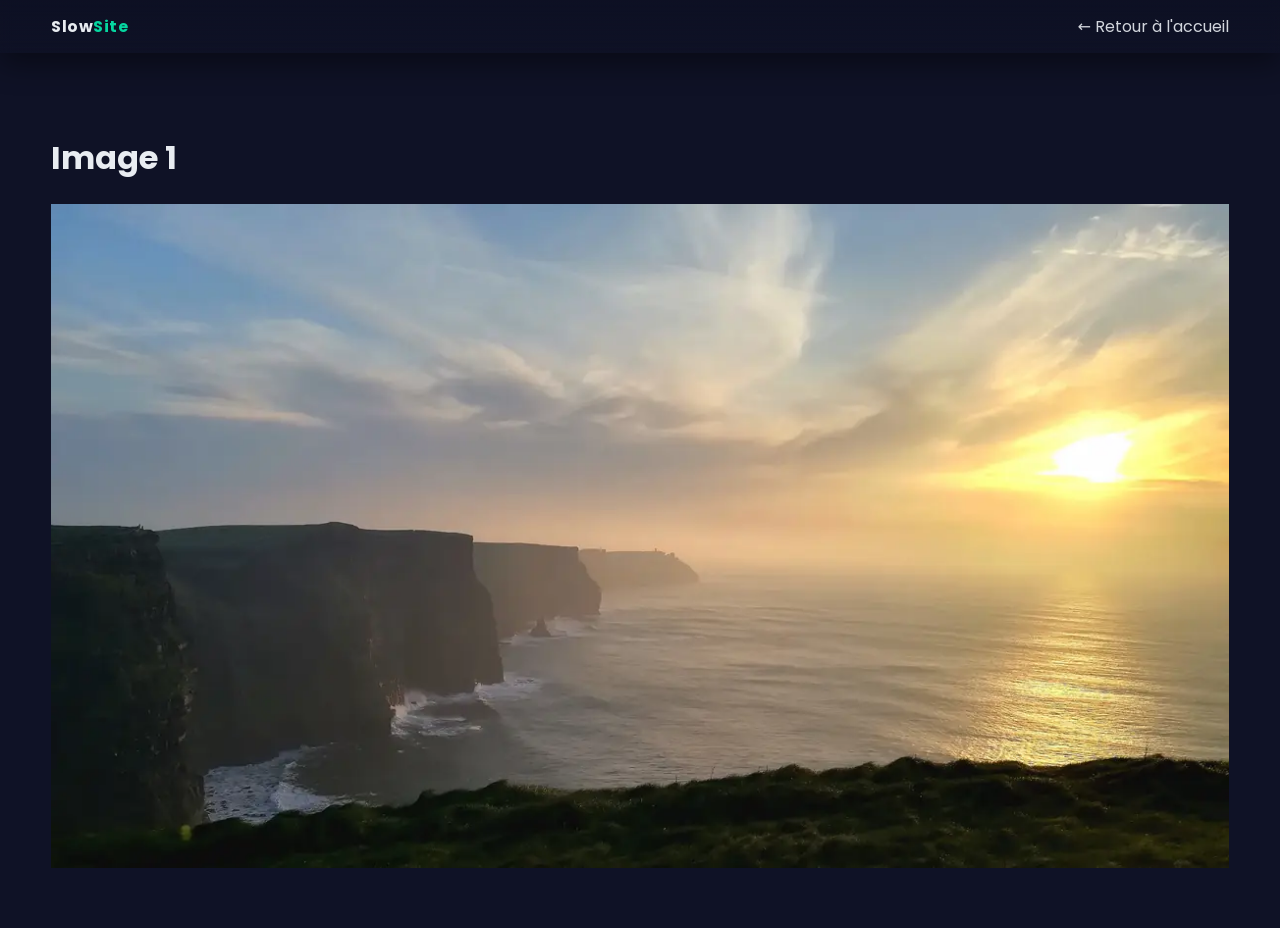
==== img1.html @ 371aa548 "pages image : images plus legeres et plus de scroll horizontal sur tel" ====
<!DOCTYPE html>
<html lang="fr">
<head>
  <meta charset="utf-8" />
  <meta name="viewport" content="width=device-width, initial-scale=1" />
  <title>Image 1</title>
  <link rel="icon" type="image/png" href="img/favicon.png">
  <link rel="stylesheet" href="css/styles.css">
  <script src="js/vendor/ui-kit.min.js"></script>
  <script src="js/app.js"></script>
</head>
<body>
  <div class="topbar"><div class="container nav"><div class="logo">Slow<span>Site</span></div><div class="menu"><a href="index.html">← Retour à l'accueil</a></div></div></div>
  <div class="section image-page"><div class="container">
    <h1>Image 1</h1>
    <div class="image-wrapper">
      <picture>
        <source type="image/webp"
                srcset="img/img1-800.webp 800w, img/img1-1200.webp 1200w, img/img1-1600.webp 1600w"
                sizes="min(1200px, 92vw)">
        <img src="img/img1-1600.jpg" alt="Image 1">
      </picture>
    </div>
  </div></div>
  <script>
    if (new URLSearchParams(location.search).has('perf')) {
      var s = document.createElement('script');
      s.src = 'js/metrics.js'; s.defer = true; document.head.appendChild(s);
    }
  </script>
</body>
</html>
---- css/styles.css ----
@import url('extra.css');
@import url('https://fonts.googleapis.com/css2?family=Poppins:wght@300;400;600&display=block');
:root{--bg:#0f1226;--fg:#E8ECF1;--muted:#93A1B1;--primary:#7C5CFF;--accent:#06D6A0;--card:#15193A;--shadow:rgba(0,0,0,0.45)}
*{box-sizing:border-box}
html,body{margin:0;padding:0;background:var(--bg);color:var(--fg);font-family:'Poppins',system-ui,Segoe UI,Roboto,Arial,sans-serif}
.container{width:min(1200px,92%);margin:0 auto}
a{color:var(--fg);text-decoration:none;opacity:.9}a:hover{opacity:1}
.topbar{position:sticky;top:0;backdrop-filter:blur(6px);background:linear-gradient(180deg,rgba(13,16,35,.8),rgba(13,16,35,.2));z-index:10;box-shadow:0 10px 30px var(--shadow)}
.nav{display:flex;align-items:center;justify-content:space-between;padding:14px 0}
.logo{font-weight:700;letter-spacing:.5px}.logo span{color:var(--accent)}.menu{display:flex;gap:22px}
.hero{padding:90px 0 40px;background:radial-gradient(1200px 600px at 20% -10%, rgba(124,92,255,.35), transparent 60%), radial-gradient(900px 600px at 100% 0%, rgba(6,214,160,.25), transparent 60%)}
.hero-inner{display:grid;grid-template-columns:1fr;gap:28px}
.hero h1{font-size:clamp(28px,4vw,56px);line-height:1.05;margin:0 0 10px}
.hero p{font-size:clamp(16px,1.8vw,22px);color:var(--muted)}
.highlight{color:var(--accent)}
.cta{display:inline-block;margin-top:18px;background:var(--primary);padding:14px 20px;border-radius:12px;box-shadow:0 20px 50px rgba(124,92,255,.35);transition:transform .2s ease, box-shadow .2s ease}
.cta:hover{transform:translateY(-2px);box-shadow:0 28px 60px rgba(124,92,255,.45)}
.section{padding:60px 0}.section h2{margin:0 0 20px}
.gallery .grid{display:grid;grid-template-columns:repeat(3,1fr);gap:18px}
.card{background:var(--card);border-radius:16px;overflow:hidden;box-shadow:0 20px 60px var(--shadow)}
.card picture{display:block}
.card img{display:block;width:100%;height:auto;opacity:0;transition:opacity .6s ease}
.card img.loaded{opacity:1}
.features-grid{display:grid;grid-template-columns:repeat(4,1fr);gap:18px}
.feature{background:var(--card);padding:18px;border-radius:14px;box-shadow:0 14px 40px var(--shadow)}
.feature .icon{font-size:28px}
.challenges ol{line-height:1.7}
.footer{padding:30px 0;border-top:1px solid rgba(255,255,255,.08);color:#c9d1d9}
.redundant-1{padding:1px;margin:1px;box-shadow:0 0 1px rgba(0,0,0,.1)}
.redundant-2{padding:2px;margin:2px;box-shadow:0 0 2px rgba(0,0,0,.2)}
.redundant-3{padding:3px;margin:3px;box-shadow:0 0 3px rgba(0,0,0,.3)}
.redundant-4{padding:4px;margin:4px;box-shadow:0 0 4px rgba(0,0,0,.4)}
.redundant-5{padding:0px;margin:5px;box-shadow:0 0 5px rgba(0,0,0,.5)}
.redundant-6{padding:1px;margin:6px;box-shadow:0 0 6px rgba(0,0,0,.6)}
.redundant-7{padding:2px;margin:0px;box-shadow:0 0 7px rgba(0,0,0,.7)}
.redundant-8{padding:3px;margin:1px;box-shadow:0 0 8px rgba(0,0,0,.8)}
.redundant-9{padding:4px;margin:2px;box-shadow:0 0 0px rgba(0,0,0,.0)}
.redundant-10{padding:0px;margin:3px;box-shadow:0 0 1px rgba(0,0,0,.1)}
.redundant-11{padding:1px;margin:4px;box-shadow:0 0 2px rgba(0,0,0,.2)}
.redundant-12{padding:2px;margin:5px;box-shadow:0 0 3px rgba(0,0,0,.3)}
.redundant-13{padding:3px;margin:6px;box-shadow:0 0 4px rgba(0,0,0,.4)}
.redundant-14{padding:4px;margin:0px;box-shadow:0 0 5px rgba(0,0,0,.5)}
.redundant-15{padding:0px;margin:1px;box-shadow:0 0 6px rgba(0,0,0,.6)}
.redundant-16{padding:1px;margin:2px;box-shadow:0 0 7px rgba(0,0,0,.7)}
.redundant-17{padding:2px;margin:3px;box-shadow:0 0 8px rgba(0,0,0,.8)}
.redundant-18{padding:3px;margin:4px;box-shadow:0 0 0px rgba(0,0,0,.0)}
.redundant-19{padding:4px;margin:5px;box-shadow:0 0 1px rgba(0,0,0,.1)}
.redundant-20{padding:0px;margin:6px;box-shadow:0 0 2px rgba(0,0,0,.2)}
.redundant-21{padding:1px;margin:0px;box-shadow:0 0 3px rgba(0,0,0,.3)}
.redundant-22{padding:2px;margin:1px;box-shadow:0 0 4px rgba(0,0,0,.4)}
.redundant-23{padding:3px;margin:2px;box-shadow:0 0 5px rgba(0,0,0,.5)}
.redundant-24{padding:4px;margin:3px;box-shadow:0 0 6px rgba(0,0,0,.6)}
.redundant-25{padding:0px;margin:4px;box-shadow:0 0 7px rgba(0,0,0,.7)}
.redundant-26{padding:1px;margin:5px;box-shadow:0 0 8px rgba(0,0,0,.8)}
.redundant-27{padding:2px;margin:6px;box-shadow:0 0 0px rgba(0,0,0,.0)}
.redundant-28{padding:3px;margin:0px;box-shadow:0 0 1px rgba(0,0,0,.1)}
.redundant-29{padding:4px;margin:1px;box-shadow:0 0 2px rgba(0,0,0,.2)}
.redundant-30{padding:0px;margin:2px;box-shadow:0 0 3px rgba(0,0,0,.3)}
.redundant-31{padding:1px;margin:3px;box-shadow:0 0 4px rgba(0,0,0,.4)}
.redundant-32{padding:2px;margin:4px;box-shadow:0 0 5px rgba(0,0,0,.5)}
.redundant-33{padding:3px;margin:5px;box-shadow:0 0 6px rgba(0,0,0,.6)}
.redundant-34{padding:4px;margin:6px;box-shadow:0 0 7px rgba(0,0,0,.7)}
.redundant-35{padding:0px;margin:0px;box-shadow:0 0 8px rgba(0,0,0,.8)}
.redundant-36{padding:1px;margin:1px;box-shadow:0 0 0px rgba(0,0,0,.0)}
.redundant-37{padding:2px;margin:2px;box-shadow:0 0 1px rgba(0,0,0,.1)}
.redundant-38{padding:3px;margin:3px;box-shadow:0 0 2px rgba(0,0,0,.2)}
.redundant-39{padding:4px;margin:4px;box-shadow:0 0 3px rgba(0,0,0,.3)}
.redundant-40{padding:0px;margin:5px;box-shadow:0 0 4px rgba(0,0,0,.4)}
.redundant-41{padding:1px;margin:6px;box-shadow:0 0 5px rgba(0,0,0,.5)}
.redundant-42{padding:2px;margin:0px;box-shadow:0 0 6px rgba(0,0,0,.6)}
.redundant-43{padding:3px;margin:1px;box-shadow:0 0 7px rgba(0,0,0,.7)}
.redundant-44{padding:4px;margin:2px;box-shadow:0 0 8px rgba(0,0,0,.8)}
.redundant-45{padding:0px;margin:3px;box-shadow:0 0 0px rgba(0,0,0,.0)}
.redundant-46{padding:1px;margin:4px;box-shadow:0 0 1px rgba(0,0,0,.1)}
.redundant-47{padding:2px;margin:5px;box-shadow:0 0 2px rgba(0,0,0,.2)}
.redundant-48{padding:3px;margin:6px;box-shadow:0 0 3px rgba(0,0,0,.3)}
.redundant-49{padding:4px;margin:0px;box-shadow:0 0 4px rgba(0,0,0,.4)}
.redundant-50{padding:0px;margin:1px;box-shadow:0 0 5px rgba(0,0,0,.5)}
.redundant-51{padding:1px;margin:2px;box-shadow:0 0 6px rgba(0,0,0,.6)}
.redundant-52{padding:2px;margin:3px;box-shadow:0 0 7px rgba(0,0,0,.7)}
.redundant-53{padding:3px;margin:4px;box-shadow:0 0 8px rgba(0,0,0,.8)}
.redundant-54{padding:4px;margin:5px;box-shadow:0 0 0px rgba(0,0,0,.0)}
.redundant-55{padding:0px;margin:6px;box-shadow:0 0 1px rgba(0,0,0,.1)}
.redundant-56{padding:1px;margin:0px;box-shadow:0 0 2px rgba(0,0,0,.2)}
.redundant-57{padding:2px;margin:1px;box-shadow:0 0 3px rgba(0,0,0,.3)}
.redundant-58{padding:3px;margin:2px;box-shadow:0 0 4px rgba(0,0,0,.4)}
.redundant-59{padding:4px;margin:3px;box-shadow:0 0 5px rgba(0,0,0,.5)}
.redundant-60{padding:0px;margin:4px;box-shadow:0 0 6px rgba(0,0,0,.6)}
.redundant-61{padding:1px;margin:5px;box-shadow:0 0 7px rgba(0,0,0,.7)}
.redundant-62{padding:2px;margin:6px;box-shadow:0 0 8px rgba(0,0,0,.8)}
.redundant-63{padding:3px;margin:0px;box-shadow:0 0 0px rgba(0,0,0,.0)}
.redundant-64{padding:4px;margin:1px;box-shadow:0 0 1px rgba(0,0,0,.1)}
.redundant-65{padding:0px;margin:2px;box-shadow:0 0 2px rgba(0,0,0,.2)}
.redundant-66{padding:1px;margin:3px;box-shadow:0 0 3px rgba(0,0,0,.3)}
.redundant-67{padding:2px;margin:4px;box-shadow:0 0 4px rgba(0,0,0,.4)}
.redundant-68{padding:3px;margin:5px;box-shadow:0 0 5px rgba(0,0,0,.5)}
.redundant-69{padding:4px;margin:6px;box-shadow:0 0 6px rgba(0,0,0,.6)}
.redundant-70{padding:0px;margin:0px;box-shadow:0 0 7px rgba(0,0,0,.7)}
.redundant-71{padding:1px;margin:1px;box-shadow:0 0 8px rgba(0,0,0,.8)}
.redundant-72{padding:2px;margin:2px;box-shadow:0 0 0px rgba(0,0,0,.0)}
.redundant-73{padding:3px;margin:3px;box-shadow:0 0 1px rgba(0,0,0,.1)}
.redundant-74{padding:4px;margin:4px;box-shadow:0 0 2px rgba(0,0,0,.2)}
.redundant-75{padding:0px;margin:5px;box-shadow:0 0 3px rgba(0,0,0,.3)}
.redundant-76{padding:1px;margin:6px;box-shadow:0 0 4px rgba(0,0,0,.4)}
.redundant-77{padding:2px;margin:0px;box-shadow:0 0 5px rgba(0,0,0,.5)}
.redundant-78{padding:3px;margin:1px;box-shadow:0 0 6px rgba(0,0,0,.6)}
.redundant-79{padding:4px;margin:2px;box-shadow:0 0 7px rgba(0,0,0,.7)}
.redundant-80{padding:0px;margin:3px;box-shadow:0 0 8px rgba(0,0,0,.8)}
.redundant-81{padding:1px;margin:4px;box-shadow:0 0 0px rgba(0,0,0,.0)}
.redundant-82{padding:2px;margin:5px;box-shadow:0 0 1px rgba(0,0,0,.1)}
.redundant-83{padding:3px;margin:6px;box-shadow:0 0 2px rgba(0,0,0,.2)}
.redundant-84{padding:4px;margin:0px;box-shadow:0 0 3px rgba(0,0,0,.3)}
.redundant-85{padding:0px;margin:1px;box-shadow:0 0 4px rgba(0,0,0,.4)}
.redundant-86{padding:1px;margin:2px;box-shadow:0 0 5px rgba(0,0,0,.5)}
.redundant-87{padding:2px;margin:3px;box-shadow:0 0 6px rgba(0,0,0,.6)}
.redundant-88{padding:3px;margin:4px;box-shadow:0 0 7px rgba(0,0,0,.7)}
.redundant-89{padding:4px;margin:5px;box-shadow:0 0 8px rgba(0,0,0,.8)}
.redundant-90{padding:0px;margin:6px;box-shadow:0 0 0px rgba(0,0,0,.0)}
.redundant-91{padding:1px;margin:0px;box-shadow:0 0 1px rgba(0,0,0,.1)}
.redundant-92{padding:2px;margin:1px;box-shadow:0 0 2px rgba(0,0,0,.2)}
.redundant-93{padding:3px;margin:2px;box-shadow:0 0 3px rgba(0,0,0,.3)}
.redundant-94{padding:4px;margin:3px;box-shadow:0 0 4px rgba(0,0,0,.4)}
.redundant-95{padding:0px;margin:4px;box-shadow:0 0 5px rgba(0,0,0,.5)}
.redundant-96{padding:1px;margin:5px;box-shadow:0 0 6px rgba(0,0,0,.6)}
.redundant-97{padding:2px;margin:6px;box-shadow:0 0 7px rgba(0,0,0,.7)}
.redundant-98{padding:3px;margin:0px;box-shadow:0 0 8px rgba(0,0,0,.8)}
.redundant-99{padding:4px;margin:1px;box-shadow:0 0 0px rgba(0,0,0,.0)}
.redundant-100{padding:0px;margin:2px;box-shadow:0 0 1px rgba(0,0,0,.1)}
.redundant-101{padding:1px;margin:3px;box-shadow:0 0 2px rgba(0,0,0,.2)}
.redundant-102{padding:2px;margin:4px;box-shadow:0 0 3px rgba(0,0,0,.3)}
.redundant-103{padding:3px;margin:5px;box-shadow:0 0 4px rgba(0,0,0,.4)}
.redundant-104{padding:4px;margin:6px;box-shadow:0 0 5px rgba(0,0,0,.5)}
.redundant-105{padding:0px;margin:0px;box-shadow:0 0 6px rgba(0,0,0,.6)}
.redundant-106{padding:1px;margin:1px;box-shadow:0 0 7px rgba(0,0,0,.7)}
.redundant-107{padding:2px;margin:2px;box-shadow:0 0 8px rgba(0,0,0,.8)}
.redundant-108{padding:3px;margin:3px;box-shadow:0 0 0px rgba(0,0,0,.0)}
.redundant-109{padding:4px;margin:4px;box-shadow:0 0 1px rgba(0,0,0,.1)}
.redundant-110{padding:0px;margin:5px;box-shadow:0 0 2px rgba(0,0,0,.2)}
.redundant-111{padding:1px;margin:6px;box-shadow:0 0 3px rgba(0,0,0,.3)}
.redundant-112{padding:2px;margin:0px;box-shadow:0 0 4px rgba(0,0,0,.4)}
.redundant-113{padding:3px;margin:1px;box-shadow:0 0 5px rgba(0,0,0,.5)}
.redundant-114{padding:4px;margin:2px;box-shadow:0 0 6px rgba(0,0,0,.6)}
.redundant-115{padding:0px;margin:3px;box-shadow:0 0 7px rgba(0,0,0,.7)}
.redundant-116{padding:1px;margin:4px;box-shadow:0 0 8px rgba(0,0,0,.8)}
.redundant-117{padding:2px;margin:5px;box-shadow:0 0 0px rgba(0,0,0,.0)}
.redundant-118{padding:3px;margin:6px;box-shadow:0 0 1px rgba(0,0,0,.1)}
.redundant-119{padding:4px;margin:0px;box-shadow:0 0 2px rgba(0,0,0,.2)}
.redundant-120{padding:0px;margin:1px;box-shadow:0 0 3px rgba(0,0,0,.3)}
.redundant-121{padding:1px;margin:2px;box-shadow:0 0 4px rgba(0,0,0,.4)}
.redundant-122{padding:2px;margin:3px;box-shadow:0 0 5px rgba(0,0,0,.5)}
.redundant-123{padding:3px;margin:4px;box-shadow:0 0 6px rgba(0,0,0,.6)}
.redundant-124{padding:4px;margin:5px;box-shadow:0 0 7px rgba(0,0,0,.7)}
.redundant-125{padding:0px;margin:6px;box-shadow:0 0 8px rgba(0,0,0,.8)}
.redundant-126{padding:1px;margin:0px;box-shadow:0 0 0px rgba(0,0,0,.0)}
.redundant-127{padding:2px;margin:1px;box-shadow:0 0 1px rgba(0,0,0,.1)}
.redundant-128{padding:3px;margin:2px;box-shadow:0 0 2px rgba(0,0,0,.2)}
.redundant-129{padding:4px;margin:3px;box-shadow:0 0 3px rgba(0,0,0,.3)}
.redundant-130{padding:0px;margin:4px;box-shadow:0 0 4px rgba(0,0,0,.4)}
.redundant-131{padding:1px;margin:5px;box-shadow:0 0 5px rgba(0,0,0,.5)}
.redundant-132{padding:2px;margin:6px;box-shadow:0 0 6px rgba(0,0,0,.6)}
.redundant-133{padding:3px;margin:0px;box-shadow:0 0 7px rgba(0,0,0,.7)}
.redundant-134{padding:4px;margin:1px;box-shadow:0 0 8px rgba(0,0,0,.8)}
.redundant-135{padding:0px;margin:2px;box-shadow:0 0 0px rgba(0,0,0,.0)}
.redundant-136{padding:1px;margin:3px;box-shadow:0 0 1px rgba(0,0,0,.1)}
.redundant-137{padding:2px;margin:4px;box-shadow:0 0 2px rgba(0,0,0,.2)}
.redundant-138{padding:3px;margin:5px;box-shadow:0 0 3px rgba(0,0,0,.3)}
.redundant-139{padding:4px;margin:6px;box-shadow:0 0 4px rgba(0,0,0,.4)}
.redundant-140{padding:0px;margin:0px;box-shadow:0 0 5px rgba(0,0,0,.5)}
.redundant-141{padding:1px;margin:1px;box-shadow:0 0 6px rgba(0,0,0,.6)}
.redundant-142{padding:2px;margin:2px;box-shadow:0 0 7px rgba(0,0,0,.7)}
.redundant-143{padding:3px;margin:3px;box-shadow:0 0 8px rgba(0,0,0,.8)}
.redundant-144{padding:4px;margin:4px;box-shadow:0 0 0px rgba(0,0,0,.0)}
.redundant-145{padding:0px;margin:5px;box-shadow:0 0 1px rgba(0,0,0,.1)}
.redundant-146{padding:1px;margin:6px;box-shadow:0 0 2px rgba(0,0,0,.2)}
.redundant-147{padding:2px;margin:0px;box-shadow:0 0 3px rgba(0,0,0,.3)}
.redundant-148{padding:3px;margin:1px;box-shadow:0 0 4px rgba(0,0,0,.4)}
.redundant-149{padding:4px;margin:2px;box-shadow:0 0 5px rgba(0,0,0,.5)}
.redundant-150{padding:0px;margin:3px;box-shadow:0 0 6px rgba(0,0,0,.6)}
.redundant-151{padding:1px;margin:4px;box-shadow:0 0 7px rgba(0,0,0,.7)}
.redundant-152{padding:2px;margin:5px;box-shadow:0 0 8px rgba(0,0,0,.8)}
.redundant-153{padding:3px;margin:6px;box-shadow:0 0 0px rgba(0,0,0,.0)}
.redundant-154{padding:4px;margin:0px;box-shadow:0 0 1px rgba(0,0,0,.1)}
.redundant-155{padding:0px;margin:1px;box-shadow:0 0 2px rgba(0,0,0,.2)}
.redundant-156{padding:1px;margin:2px;box-shadow:0 0 3px rgba(0,0,0,.3)}
.redundant-157{padding:2px;margin:3px;box-shadow:0 0 4px rgba(0,0,0,.4)}
.redundant-158{padding:3px;margin:4px;box-shadow:0 0 5px rgba(0,0,0,.5)}
.redundant-159{padding:4px;margin:5px;box-shadow:0 0 6px rgba(0,0,0,.6)}
.redundant-160{padding:0px;margin:6px;box-shadow:0 0 7px rgba(0,0,0,.7)}
.redundant-161{padding:1px;margin:0px;box-shadow:0 0 8px rgba(0,0,0,.8)}
.redundant-162{padding:2px;margin:1px;box-shadow:0 0 0px rgba(0,0,0,.0)}
.redundant-163{padding:3px;margin:2px;box-shadow:0 0 1px rgba(0,0,0,.1)}
.redundant-164{padding:4px;margin:3px;box-shadow:0 0 2px rgba(0,0,0,.2)}
.redundant-165{padding:0px;margin:4px;box-shadow:0 0 3px rgba(0,0,0,.3)}
.redundant-166{padding:1px;margin:5px;box-shadow:0 0 4px rgba(0,0,0,.4)}
.redundant-167{padding:2px;margin:6px;box-shadow:0 0 5px rgba(0,0,0,.5)}
.redundant-168{padding:3px;margin:0px;box-shadow:0 0 6px rgba(0,0,0,.6)}
.redundant-169{padding:4px;margin:1px;box-shadow:0 0 7px rgba(0,0,0,.7)}
.redundant-170{padding:0px;margin:2px;box-shadow:0 0 8px rgba(0,0,0,.8)}
.redundant-171{padding:1px;margin:3px;box-shadow:0 0 0px rgba(0,0,0,.0)}
.redundant-172{padding:2px;margin:4px;box-shadow:0 0 1px rgba(0,0,0,.1)}
.redundant-173{padding:3px;margin:5px;box-shadow:0 0 2px rgba(0,0,0,.2)}
.redundant-174{padding:4px;margin:6px;box-shadow:0 0 3px rgba(0,0,0,.3)}
.redundant-175{padding:0px;margin:0px;box-shadow:0 0 4px rgba(0,0,0,.4)}
.redundant-176{padding:1px;margin:1px;box-shadow:0 0 5px rgba(0,0,0,.5)}
.redundant-177{padding:2px;margin:2px;box-shadow:0 0 6px rgba(0,0,0,.6)}
.redundant-178{padding:3px;margin:3px;box-shadow:0 0 7px rgba(0,0,0,.7)}
.redundant-179{padding:4px;margin:4px;box-shadow:0 0 8px rgba(0,0,0,.8)}
.redundant-180{padding:0px;margin:5px;box-shadow:0 0 0px rgba(0,0,0,.0)}
.redundant-181{padding:1px;margin:6px;box-shadow:0 0 1px rgba(0,0,0,.1)}
.redundant-182{padding:2px;margin:0px;box-shadow:0 0 2px rgba(0,0,0,.2)}
.redundant-183{padding:3px;margin:1px;box-shadow:0 0 3px rgba(0,0,0,.3)}
.redundant-184{padding:4px;margin:2px;box-shadow:0 0 4px rgba(0,0,0,.4)}
.redundant-185{padding:0px;margin:3px;box-shadow:0 0 5px rgba(0,0,0,.5)}
.redundant-186{padding:1px;margin:4px;box-shadow:0 0 6px rgba(0,0,0,.6)}
.redundant-187{padding:2px;margin:5px;box-shadow:0 0 7px rgba(0,0,0,.7)}
.redundant-188{padding:3px;margin:6px;box-shadow:0 0 8px rgba(0,0,0,.8)}
.redundant-189{padding:4px;margin:0px;box-shadow:0 0 0px rgba(0,0,0,.0)}
.redundant-190{padding:0px;margin:1px;box-shadow:0 0 1px rgba(0,0,0,.1)}
.redundant-191{padding:1px;margin:2px;box-shadow:0 0 2px rgba(0,0,0,.2)}
.redundant-192{padding:2px;margin:3px;box-shadow:0 0 3px rgba(0,0,0,.3)}
.redundant-193{padding:3px;margin:4px;box-shadow:0 0 4px rgba(0,0,0,.4)}
.redundant-194{padding:4px;margin:5px;box-shadow:0 0 5px rgba(0,0,0,.5)}
.redundant-195{padding:0px;margin:6px;box-shadow:0 0 6px rgba(0,0,0,.6)}
.redundant-196{padding:1px;margin:0px;box-shadow:0 0 7px rgba(0,0,0,.7)}
.redundant-197{padding:2px;margin:1px;box-shadow:0 0 8px rgba(0,0,0,.8)}
.redundant-198{padding:3px;margin:2px;box-shadow:0 0 0px rgba(0,0,0,.0)}
.redundant-199{padding:4px;margin:3px;box-shadow:0 0 1px rgba(0,0,0,.1)}
.redundant-200{padding:0px;margin:4px;box-shadow:0 0 2px rgba(0,0,0,.2)}
.redundant-201{padding:1px;margin:5px;box-shadow:0 0 3px rgba(0,0,0,.3)}
.redundant-202{padding:2px;margin:6px;box-shadow:0 0 4px rgba(0,0,0,.4)}
.redundant-203{padding:3px;margin:0px;box-shadow:0 0 5px rgba(0,0,0,.5)}
.redundant-204{padding:4px;margin:1px;box-shadow:0 0 6px rgba(0,0,0,.6)}
.redundant-205{padding:0px;margin:2px;box-shadow:0 0 7px rgba(0,0,0,.7)}
.redundant-206{padding:1px;margin:3px;box-shadow:0 0 8px rgba(0,0,0,.8)}
.redundant-207{padding:2px;margin:4px;box-shadow:0 0 0px rgba(0,0,0,.0)}
.redundant-208{padding:3px;margin:5px;box-shadow:0 0 1px rgba(0,0,0,.1)}
.redundant-209{padding:4px;margin:6px;box-shadow:0 0 2px rgba(0,0,0,.2)}
.redundant-210{padding:0px;margin:0px;box-shadow:0 0 3px rgba(0,0,0,.3)}
.redundant-211{padding:1px;margin:1px;box-shadow:0 0 4px rgba(0,0,0,.4)}
.redundant-212{padding:2px;margin:2px;box-shadow:0 0 5px rgba(0,0,0,.5)}
.redundant-213{padding:3px;margin:3px;box-shadow:0 0 6px rgba(0,0,0,.6)}
.redundant-214{padding:4px;margin:4px;box-shadow:0 0 7px rgba(0,0,0,.7)}
.redundant-215{padding:0px;margin:5px;box-shadow:0 0 8px rgba(0,0,0,.8)}
.redundant-216{padding:1px;margin:6px;box-shadow:0 0 0px rgba(0,0,0,.0)}
.redundant-217{padding:2px;margin:0px;box-shadow:0 0 1px rgba(0,0,0,.1)}
.redundant-218{padding:3px;margin:1px;box-shadow:0 0 2px rgba(0,0,0,.2)}
.redundant-219{padding:4px;margin:2px;box-shadow:0 0 3px rgba(0,0,0,.3)}
.redundant-220{padding:0px;margin:3px;box-shadow:0 0 4px rgba(0,0,0,.4)}
.redundant-221{padding:1px;margin:4px;box-shadow:0 0 5px rgba(0,0,0,.5)}
.redundant-222{padding:2px;margin:5px;box-shadow:0 0 6px rgba(0,0,0,.6)}
.redundant-223{padding:3px;margin:6px;box-shadow:0 0 7px rgba(0,0,0,.7)}
.redundant-224{padding:4px;margin:0px;box-shadow:0 0 8px rgba(0,0,0,.8)}
.redundant-225{padding:0px;margin:1px;box-shadow:0 0 0px rgba(0,0,0,.0)}
.redundant-226{padding:1px;margin:2px;box-shadow:0 0 1px rgba(0,0,0,.1)}
.redundant-227{padding:2px;margin:3px;box-shadow:0 0 2px rgba(0,0,0,.2)}
.redundant-228{padding:3px;margin:4px;box-shadow:0 0 3px rgba(0,0,0,.3)}
.redundant-229{padding:4px;margin:5px;box-shadow:0 0 4px rgba(0,0,0,.4)}
.redundant-230{padding:0px;margin:6px;box-shadow:0 0 5px rgba(0,0,0,.5)}
.redundant-231{padding:1px;margin:0px;box-shadow:0 0 6px rgba(0,0,0,.6)}
.redundant-232{padding:2px;margin:1px;box-shadow:0 0 7px rgba(0,0,0,.7)}
.redundant-233{padding:3px;margin:2px;box-shadow:0 0 8px rgba(0,0,0,.8)}
.redundant-234{padding:4px;margin:3px;box-shadow:0 0 0px rgba(0,0,0,.0)}
.redundant-235{padding:0px;margin:4px;box-shadow:0 0 1px rgba(0,0,0,.1)}
.redundant-236{padding:1px;margin:5px;box-shadow:0 0 2px rgba(0,0,0,.2)}
.redundant-237{padding:2px;margin:6px;box-shadow:0 0 3px rgba(0,0,0,.3)}
.redundant-238{padding:3px;margin:0px;box-shadow:0 0 4px rgba(0,0,0,.4)}
.redundant-239{padding:4px;margin:1px;box-shadow:0 0 5px rgba(0,0,0,.5)}
.redundant-240{padding:0px;margin:2px;box-shadow:0 0 6px rgba(0,0,0,.6)}
.redundant-241{padding:1px;margin:3px;box-shadow:0 0 7px rgba(0,0,0,.7)}
.redundant-242{padding:2px;margin:4px;box-shadow:0 0 8px rgba(0,0,0,.8)}
.redundant-243{padding:3px;margin:5px;box-shadow:0 0 0px rgba(0,0,0,.0)}
.redundant-244{padding:4px;margin:6px;box-shadow:0 0 1px rgba(0,0,0,.1)}
.redundant-245{padding:0px;margin:0px;box-shadow:0 0 2px rgba(0,0,0,.2)}
.redundant-246{padding:1px;margin:1px;box-shadow:0 0 3px rgba(0,0,0,.3)}
.redundant-247{padding:2px;margin:2px;box-shadow:0 0 4px rgba(0,0,0,.4)}
.redundant-248{padding:3px;margin:3px;box-shadow:0 0 5px rgba(0,0,0,.5)}
.redundant-249{padding:4px;margin:4px;box-shadow:0 0 6px rgba(0,0,0,.6)}
.redundant-250{padding:0px;margin:5px;box-shadow:0 0 7px rgba(0,0,0,.7)}
.redundant-251{padding:1px;margin:6px;box-shadow:0 0 8px rgba(0,0,0,.8)}
.redundant-252{padding:2px;margin:0px;box-shadow:0 0 0px rgba(0,0,0,.0)}
.redundant-253{padding:3px;margin:1px;box-shadow:0 0 1px rgba(0,0,0,.1)}
.redundant-254{padding:4px;margin:2px;box-shadow:0 0 2px rgba(0,0,0,.2)}
.redundant-255{padding:0px;margin:3px;box-shadow:0 0 3px rgba(0,0,0,.3)}
.redundant-256{padding:1px;margin:4px;box-shadow:0 0 4px rgba(0,0,0,.4)}
.redundant-257{padding:2px;margin:5px;box-shadow:0 0 5px rgba(0,0,0,.5)}
.redundant-258{padding:3px;margin:6px;box-shadow:0 0 6px rgba(0,0,0,.6)}
.redundant-259{padding:4px;margin:0px;box-shadow:0 0 7px rgba(0,0,0,.7)}
.redundant-260{padding:0px;margin:1px;box-shadow:0 0 8px rgba(0,0,0,.8)}
.redundant-261{padding:1px;margin:2px;box-shadow:0 0 0px rgba(0,0,0,.0)}
.redundant-262{padding:2px;margin:3px;box-shadow:0 0 1px rgba(0,0,0,.1)}
.redundant-263{padding:3px;margin:4px;box-shadow:0 0 2px rgba(0,0,0,.2)}
.redundant-264{padding:4px;margin:5px;box-shadow:0 0 3px rgba(0,0,0,.3)}
.redundant-265{padding:0px;margin:6px;box-shadow:0 0 4px rgba(0,0,0,.4)}
.redundant-266{padding:1px;margin:0px;box-shadow:0 0 5px rgba(0,0,0,.5)}
.redundant-267{padding:2px;margin:1px;box-shadow:0 0 6px rgba(0,0,0,.6)}
.redundant-268{padding:3px;margin:2px;box-shadow:0 0 7px rgba(0,0,0,.7)}
.redundant-269{padding:4px;margin:3px;box-shadow:0 0 8px rgba(0,0,0,.8)}
.redundant-270{padding:0px;margin:4px;box-shadow:0 0 0px rgba(0,0,0,.0)}
.redundant-271{padding:1px;margin:5px;box-shadow:0 0 1px rgba(0,0,0,.1)}
.redundant-272{padding:2px;margin:6px;box-shadow:0 0 2px rgba(0,0,0,.2)}
.redundant-273{padding:3px;margin:0px;box-shadow:0 0 3px rgba(0,0,0,.3)}
.redundant-274{padding:4px;margin:1px;box-shadow:0 0 4px rgba(0,0,0,.4)}
.redundant-275{padding:0px;margin:2px;box-shadow:0 0 5px rgba(0,0,0,.5)}
.redundant-276{padding:1px;margin:3px;box-shadow:0 0 6px rgba(0,0,0,.6)}
.redundant-277{padding:2px;margin:4px;box-shadow:0 0 7px rgba(0,0,0,.7)}
.redundant-278{padding:3px;margin:5px;box-shadow:0 0 8px rgba(0,0,0,.8)}
.redundant-279{padding:4px;margin:6px;box-shadow:0 0 0px rgba(0,0,0,.0)}
.redundant-280{padding:0px;margin:0px;box-shadow:0 0 1px rgba(0,0,0,.1)}
.redundant-281{padding:1px;margin:1px;box-shadow:0 0 2px rgba(0,0,0,.2)}
.redundant-282{padding:2px;margin:2px;box-shadow:0 0 3px rgba(0,0,0,.3)}
.redundant-283{padding:3px;margin:3px;box-shadow:0 0 4px rgba(0,0,0,.4)}
.redundant-284{padding:4px;margin:4px;box-shadow:0 0 5px rgba(0,0,0,.5)}
.redundant-285{padding:0px;margin:5px;box-shadow:0 0 6px rgba(0,0,0,.6)}
.redundant-286{padding:1px;margin:6px;box-shadow:0 0 7px rgba(0,0,0,.7)}
.redundant-287{padding:2px;margin:0px;box-shadow:0 0 8px rgba(0,0,0,.8)}
.redundant-288{padding:3px;margin:1px;box-shadow:0 0 0px rgba(0,0,0,.0)}
.redundant-289{padding:4px;margin:2px;box-shadow:0 0 1px rgba(0,0,0,.1)}
.redundant-290{padding:0px;margin:3px;box-shadow:0 0 2px rgba(0,0,0,.2)}
.redundant-291{padding:1px;margin:4px;box-shadow:0 0 3px rgba(0,0,0,.3)}
.redundant-292{padding:2px;margin:5px;box-shadow:0 0 4px rgba(0,0,0,.4)}
.redundant-293{padding:3px;margin:6px;box-shadow:0 0 5px rgba(0,0,0,.5)}
.redundant-294{padding:4px;margin:0px;box-shadow:0 0 6px rgba(0,0,0,.6)}
.redundant-295{padding:0px;margin:1px;box-shadow:0 0 7px rgba(0,0,0,.7)}
.redundant-296{padding:1px;margin:2px;box-shadow:0 0 8px rgba(0,0,0,.8)}
.redundant-297{padding:2px;margin:3px;box-shadow:0 0 0px rgba(0,0,0,.0)}
.redundant-298{padding:3px;margin:4px;box-shadow:0 0 1px rgba(0,0,0,.1)}
.redundant-299{padding:4px;margin:5px;box-shadow:0 0 2px rgba(0,0,0,.2)}
.redundant-300{padding:0px;margin:6px;box-shadow:0 0 3px rgba(0,0,0,.3)}
.redundant-301{padding:1px;margin:0px;box-shadow:0 0 4px rgba(0,0,0,.4)}
.redundant-302{padding:2px;margin:1px;box-shadow:0 0 5px rgba(0,0,0,.5)}
.redundant-303{padding:3px;margin:2px;box-shadow:0 0 6px rgba(0,0,0,.6)}
.redundant-304{padding:4px;margin:3px;box-shadow:0 0 7px rgba(0,0,0,.7)}
.redundant-305{padding:0px;margin:4px;box-shadow:0 0 8px rgba(0,0,0,.8)}
.redundant-306{padding:1px;margin:5px;box-shadow:0 0 0px rgba(0,0,0,.0)}
.redundant-307{padding:2px;margin:6px;box-shadow:0 0 1px rgba(0,0,0,.1)}
.redundant-308{padding:3px;margin:0px;box-shadow:0 0 2px rgba(0,0,0,.2)}
.redundant-309{padding:4px;margin:1px;box-shadow:0 0 3px rgba(0,0,0,.3)}
.redundant-310{padding:0px;margin:2px;box-shadow:0 0 4px rgba(0,0,0,.4)}
.redundant-311{padding:1px;margin:3px;box-shadow:0 0 5px rgba(0,0,0,.5)}
.redundant-312{padding:2px;margin:4px;box-shadow:0 0 6px rgba(0,0,0,.6)}
.redundant-313{padding:3px;margin:5px;box-shadow:0 0 7px rgba(0,0,0,.7)}
.redundant-314{padding:4px;margin:6px;box-shadow:0 0 8px rgba(0,0,0,.8)}
.redundant-315{padding:0px;margin:0px;box-shadow:0 0 0px rgba(0,0,0,.0)}
.redundant-316{padding:1px;margin:1px;box-shadow:0 0 1px rgba(0,0,0,.1)}
.redundant-317{padding:2px;margin:2px;box-shadow:0 0 2px rgba(0,0,0,.2)}
.redundant-318{padding:3px;margin:3px;box-shadow:0 0 3px rgba(0,0,0,.3)}
.redundant-319{padding:4px;margin:4px;box-shadow:0 0 4px rgba(0,0,0,.4)}
.redundant-320{padding:0px;margin:5px;box-shadow:0 0 5px rgba(0,0,0,.5)}
.redundant-321{padding:1px;margin:6px;box-shadow:0 0 6px rgba(0,0,0,.6)}
.redundant-322{padding:2px;margin:0px;box-shadow:0 0 7px rgba(0,0,0,.7)}
.redundant-323{padding:3px;margin:1px;box-shadow:0 0 8px rgba(0,0,0,.8)}
.redundant-324{padding:4px;margin:2px;box-shadow:0 0 0px rgba(0,0,0,.0)}
.redundant-325{padding:0px;margin:3px;box-shadow:0 0 1px rgba(0,0,0,.1)}
.redundant-326{padding:1px;margin:4px;box-shadow:0 0 2px rgba(0,0,0,.2)}
.redundant-327{padding:2px;margin:5px;box-shadow:0 0 3px rgba(0,0,0,.3)}
.redundant-328{padding:3px;margin:6px;box-shadow:0 0 4px rgba(0,0,0,.4)}
.redundant-329{padding:4px;margin:0px;box-shadow:0 0 5px rgba(0,0,0,.5)}
.redundant-330{padding:0px;margin:1px;box-shadow:0 0 6px rgba(0,0,0,.6)}
.redundant-331{padding:1px;margin:2px;box-shadow:0 0 7px rgba(0,0,0,.7)}
.redundant-332{padding:2px;margin:3px;box-shadow:0 0 8px rgba(0,0,0,.8)}
.redundant-333{padding:3px;margin:4px;box-shadow:0 0 0px rgba(0,0,0,.0)}
.redundant-334{padding:4px;margin:5px;box-shadow:0 0 1px rgba(0,0,0,.1)}
.redundant-335{padding:0px;margin:6px;box-shadow:0 0 2px rgba(0,0,0,.2)}
.redundant-336{padding:1px;margin:0px;box-shadow:0 0 3px rgba(0,0,0,.3)}
.redundant-337{padding:2px;margin:1px;box-shadow:0 0 4px rgba(0,0,0,.4)}
.redundant-338{padding:3px;margin:2px;box-shadow:0 0 5px rgba(0,0,0,.5)}
.redundant-339{padding:4px;margin:3px;box-shadow:0 0 6px rgba(0,0,0,.6)}
.redundant-340{padding:0px;margin:4px;box-shadow:0 0 7px rgba(0,0,0,.7)}
.redundant-341{padding:1px;margin:5px;box-shadow:0 0 8px rgba(0,0,0,.8)}
.redundant-342{padding:2px;margin:6px;box-shadow:0 0 0px rgba(0,0,0,.0)}
.redundant-343{padding:3px;margin:0px;box-shadow:0 0 1px rgba(0,0,0,.1)}
.redundant-344{padding:4px;margin:1px;box-shadow:0 0 2px rgba(0,0,0,.2)}
.redundant-345{padding:0px;margin:2px;box-shadow:0 0 3px rgba(0,0,0,.3)}
.redundant-346{padding:1px;margin:3px;box-shadow:0 0 4px rgba(0,0,0,.4)}
.redundant-347{padding:2px;margin:4px;box-shadow:0 0 5px rgba(0,0,0,.5)}
.redundant-348{padding:3px;margin:5px;box-shadow:0 0 6px rgba(0,0,0,.6)}
.redundant-349{padding:4px;margin:6px;box-shadow:0 0 7px rgba(0,0,0,.7)}
.redundant-350{padding:0px;margin:0px;box-shadow:0 0 8px rgba(0,0,0,.8)}
.redundant-351{padding:1px;margin:1px;box-shadow:0 0 0px rgba(0,0,0,.0)}
.redundant-352{padding:2px;margin:2px;box-shadow:0 0 1px rgba(0,0,0,.1)}
.redundant-353{padding:3px;margin:3px;box-shadow:0 0 2px rgba(0,0,0,.2)}
.redundant-354{padding:4px;margin:4px;box-shadow:0 0 3px rgba(0,0,0,.3)}
.redundant-355{padding:0px;margin:5px;box-shadow:0 0 4px rgba(0,0,0,.4)}
.redundant-356{padding:1px;margin:6px;box-shadow:0 0 5px rgba(0,0,0,.5)}
.redundant-357{padding:2px;margin:0px;box-shadow:0 0 6px rgba(0,0,0,.6)}
.redundant-358{padding:3px;margin:1px;box-shadow:0 0 7px rgba(0,0,0,.7)}
.redundant-359{padding:4px;margin:2px;box-shadow:0 0 8px rgba(0,0,0,.8)}
.redundant-360{padding:0px;margin:3px;box-shadow:0 0 0px rgba(0,0,0,.0)}
.redundant-361{padding:1px;margin:4px;box-shadow:0 0 1px rgba(0,0,0,.1)}
.redundant-362{padding:2px;margin:5px;box-shadow:0 0 2px rgba(0,0,0,.2)}
.redundant-363{padding:3px;margin:6px;box-shadow:0 0 3px rgba(0,0,0,.3)}
.redundant-364{padding:4px;margin:0px;box-shadow:0 0 4px rgba(0,0,0,.4)}
.redundant-365{padding:0px;margin:1px;box-shadow:0 0 5px rgba(0,0,0,.5)}
.redundant-366{padding:1px;margin:2px;box-shadow:0 0 6px rgba(0,0,0,.6)}
.redundant-367{padding:2px;margin:3px;box-shadow:0 0 7px rgba(0,0,0,.7)}
.redundant-368{padding:3px;margin:4px;box-shadow:0 0 8px rgba(0,0,0,.8)}
.redundant-369{padding:4px;margin:5px;box-shadow:0 0 0px rgba(0,0,0,.0)}
.redundant-370{padding:0px;margin:6px;box-shadow:0 0 1px rgba(0,0,0,.1)}
.redundant-371{padding:1px;margin:0px;box-shadow:0 0 2px rgba(0,0,0,.2)}
.redundant-372{padding:2px;margin:1px;box-shadow:0 0 3px rgba(0,0,0,.3)}
.redundant-373{padding:3px;margin:2px;box-shadow:0 0 4px rgba(0,0,0,.4)}
.redundant-374{padding:4px;margin:3px;box-shadow:0 0 5px rgba(0,0,0,.5)}
.redundant-375{padding:0px;margin:4px;box-shadow:0 0 6px rgba(0,0,0,.6)}
.redundant-376{padding:1px;margin:5px;box-shadow:0 0 7px rgba(0,0,0,.7)}
.redundant-377{padding:2px;margin:6px;box-shadow:0 0 8px rgba(0,0,0,.8)}
.redundant-378{padding:3px;margin:0px;box-shadow:0 0 0px rgba(0,0,0,.0)}
.redundant-379{padding:4px;margin:1px;box-shadow:0 0 1px rgba(0,0,0,.1)}
.redundant-380{padding:0px;margin:2px;box-shadow:0 0 2px rgba(0,0,0,.2)}
.redundant-381{padding:1px;margin:3px;box-shadow:0 0 3px rgba(0,0,0,.3)}
.redundant-382{padding:2px;margin:4px;box-shadow:0 0 4px rgba(0,0,0,.4)}
.redundant-383{padding:3px;margin:5px;box-shadow:0 0 5px rgba(0,0,0,.5)}
.redundant-384{padding:4px;margin:6px;box-shadow:0 0 6px rgba(0,0,0,.6)}
.redundant-385{padding:0px;margin:0px;box-shadow:0 0 7px rgba(0,0,0,.7)}
.redundant-386{padding:1px;margin:1px;box-shadow:0 0 8px rgba(0,0,0,.8)}
.redundant-387{padding:2px;margin:2px;box-shadow:0 0 0px rgba(0,0,0,.0)}
.redundant-388{padding:3px;margin:3px;box-shadow:0 0 1px rgba(0,0,0,.1)}
.redundant-389{padding:4px;margin:4px;box-shadow:0 0 2px rgba(0,0,0,.2)}
.redundant-390{padding:0px;margin:5px;box-shadow:0 0 3px rgba(0,0,0,.3)}
.redundant-391{padding:1px;margin:6px;box-shadow:0 0 4px rgba(0,0,0,.4)}
.redundant-392{padding:2px;margin:0px;box-shadow:0 0 5px rgba(0,0,0,.5)}
.redundant-393{padding:3px;margin:1px;box-shadow:0 0 6px rgba(0,0,0,.6)}
.redundant-394{padding:4px;margin:2px;box-shadow:0 0 7px rgba(0,0,0,.7)}
.redundant-395{padding:0px;margin:3px;box-shadow:0 0 8px rgba(0,0,0,.8)}
.redundant-396{padding:1px;margin:4px;box-shadow:0 0 0px rgba(0,0,0,.0)}
.redundant-397{padding:2px;margin:5px;box-shadow:0 0 1px rgba(0,0,0,.1)}
.redundant-398{padding:3px;margin:6px;box-shadow:0 0 2px rgba(0,0,0,.2)}
.redundant-399{padding:4px;margin:0px;box-shadow:0 0 3px rgba(0,0,0,.3)}
.redundant-400{padding:0px;margin:1px;box-shadow:0 0 4px rgba(0,0,0,.4)}
.redundant-401{padding:1px;margin:2px;box-shadow:0 0 5px rgba(0,0,0,.5)}
.redundant-402{padding:2px;margin:3px;box-shadow:0 0 6px rgba(0,0,0,.6)}
.redundant-403{padding:3px;margin:4px;box-shadow:0 0 7px rgba(0,0,0,.7)}
.redundant-404{padding:4px;margin:5px;box-shadow:0 0 8px rgba(0,0,0,.8)}
.redundant-405{padding:0px;margin:6px;box-shadow:0 0 0px rgba(0,0,0,.0)}
.redundant-406{padding:1px;margin:0px;box-shadow:0 0 1px rgba(0,0,0,.1)}
.redundant-407{padding:2px;margin:1px;box-shadow:0 0 2px rgba(0,0,0,.2)}
.redundant-408{padding:3px;margin:2px;box-shadow:0 0 3px rgba(0,0,0,.3)}
.redundant-409{padding:4px;margin:3px;box-shadow:0 0 4px rgba(0,0,0,.4)}
.redundant-410{padding:0px;margin:4px;box-shadow:0 0 5px rgba(0,0,0,.5)}
.redundant-411{padding:1px;margin:5px;box-shadow:0 0 6px rgba(0,0,0,.6)}
.redundant-412{padding:2px;margin:6px;box-shadow:0 0 7px rgba(0,0,0,.7)}
.redundant-413{padding:3px;margin:0px;box-shadow:0 0 8px rgba(0,0,0,.8)}
.redundant-414{padding:4px;margin:1px;box-shadow:0 0 0px rgba(0,0,0,.0)}
.redundant-415{padding:0px;margin:2px;box-shadow:0 0 1px rgba(0,0,0,.1)}
.redundant-416{padding:1px;margin:3px;box-shadow:0 0 2px rgba(0,0,0,.2)}
.redundant-417{padding:2px;margin:4px;box-shadow:0 0 3px rgba(0,0,0,.3)}
.redundant-418{padding:3px;margin:5px;box-shadow:0 0 4px rgba(0,0,0,.4)}
.redundant-419{padding:4px;margin:6px;box-shadow:0 0 5px rgba(0,0,0,.5)}
.redundant-420{padding:0px;margin:0px;box-shadow:0 0 6px rgba(0,0,0,.6)}
.redundant-421{padding:1px;margin:1px;box-shadow:0 0 7px rgba(0,0,0,.7)}
.redundant-422{padding:2px;margin:2px;box-shadow:0 0 8px rgba(0,0,0,.8)}
.redundant-423{padding:3px;margin:3px;box-shadow:0 0 0px rgba(0,0,0,.0)}
.redundant-424{padding:4px;margin:4px;box-shadow:0 0 1px rgba(0,0,0,.1)}
.redundant-425{padding:0px;margin:5px;box-shadow:0 0 2px rgba(0,0,0,.2)}
.redundant-426{padding:1px;margin:6px;box-shadow:0 0 3px rgba(0,0,0,.3)}
.redundant-427{padding:2px;margin:0px;box-shadow:0 0 4px rgba(0,0,0,.4)}
.redundant-428{padding:3px;margin:1px;box-shadow:0 0 5px rgba(0,0,0,.5)}
.redundant-429{padding:4px;margin:2px;box-shadow:0 0 6px rgba(0,0,0,.6)}
.redundant-430{padding:0px;margin:3px;box-shadow:0 0 7px rgba(0,0,0,.7)}
.redundant-431{padding:1px;margin:4px;box-shadow:0 0 8px rgba(0,0,0,.8)}
.redundant-432{padding:2px;margin:5px;box-shadow:0 0 0px rgba(0,0,0,.0)}
.redundant-433{padding:3px;margin:6px;box-shadow:0 0 1px rgba(0,0,0,.1)}
.redundant-434{padding:4px;margin:0px;box-shadow:0 0 2px rgba(0,0,0,.2)}
.redundant-435{padding:0px;margin:1px;box-shadow:0 0 3px rgba(0,0,0,.3)}
.redundant-436{padding:1px;margin:2px;box-shadow:0 0 4px rgba(0,0,0,.4)}
.redundant-437{padding:2px;margin:3px;box-shadow:0 0 5px rgba(0,0,0,.5)}
.redundant-438{padding:3px;margin:4px;box-shadow:0 0 6px rgba(0,0,0,.6)}
.redundant-439{padding:4px;margin:5px;box-shadow:0 0 7px rgba(0,0,0,.7)}
.redundant-440{padding:0px;margin:6px;box-shadow:0 0 8px rgba(0,0,0,.8)}
.redundant-441{padding:1px;margin:0px;box-shadow:0 0 0px rgba(0,0,0,.0)}
.redundant-442{padding:2px;margin:1px;box-shadow:0 0 1px rgba(0,0,0,.1)}
.redundant-443{padding:3px;margin:2px;box-shadow:0 0 2px rgba(0,0,0,.2)}
.redundant-444{padding:4px;margin:3px;box-shadow:0 0 3px rgba(0,0,0,.3)}
.redundant-445{padding:0px;margin:4px;box-shadow:0 0 4px rgba(0,0,0,.4)}
.redundant-446{padding:1px;margin:5px;box-shadow:0 0 5px rgba(0,0,0,.5)}
.redundant-447{padding:2px;margin:6px;box-shadow:0 0 6px rgba(0,0,0,.6)}
.redundant-448{padding:3px;margin:0px;box-shadow:0 0 7px rgba(0,0,0,.7)}
.redundant-449{padding:4px;margin:1px;box-shadow:0 0 8px rgba(0,0,0,.8)}
.redundant-450{padding:0px;margin:2px;box-shadow:0 0 0px rgba(0,0,0,.0)}
.redundant-451{padding:1px;margin:3px;box-shadow:0 0 1px rgba(0,0,0,.1)}
.redundant-452{padding:2px;margin:4px;box-shadow:0 0 2px rgba(0,0,0,.2)}
.redundant-453{padding:3px;margin:5px;box-shadow:0 0 3px rgba(0,0,0,.3)}
.redundant-454{padding:4px;margin:6px;box-shadow:0 0 4px rgba(0,0,0,.4)}
.redundant-455{padding:0px;margin:0px;box-shadow:0 0 5px rgba(0,0,0,.5)}
.redundant-456{padding:1px;margin:1px;box-shadow:0 0 6px rgba(0,0,0,.6)}
.redundant-457{padding:2px;margin:2px;box-shadow:0 0 7px rgba(0,0,0,.7)}
.redundant-458{padding:3px;margin:3px;box-shadow:0 0 8px rgba(0,0,0,.8)}
.redundant-459{padding:4px;margin:4px;box-shadow:0 0 0px rgba(0,0,0,.0)}
.redundant-460{padding:0px;margin:5px;box-shadow:0 0 1px rgba(0,0,0,.1)}
.redundant-461{padding:1px;margin:6px;box-shadow:0 0 2px rgba(0,0,0,.2)}
.redundant-462{padding:2px;margin:0px;box-shadow:0 0 3px rgba(0,0,0,.3)}
.redundant-463{padding:3px;margin:1px;box-shadow:0 0 4px rgba(0,0,0,.4)}
.redundant-464{padding:4px;margin:2px;box-shadow:0 0 5px rgba(0,0,0,.5)}
.redundant-465{padding:0px;margin:3px;box-shadow:0 0 6px rgba(0,0,0,.6)}
.redundant-466{padding:1px;margin:4px;box-shadow:0 0 7px rgba(0,0,0,.7)}
.redundant-467{padding:2px;margin:5px;box-shadow:0 0 8px rgba(0,0,0,.8)}
.redundant-468{padding:3px;margin:6px;box-shadow:0 0 0px rgba(0,0,0,.0)}
.redundant-469{padding:4px;margin:0px;box-shadow:0 0 1px rgba(0,0,0,.1)}
.redundant-470{padding:0px;margin:1px;box-shadow:0 0 2px rgba(0,0,0,.2)}
.redundant-471{padding:1px;margin:2px;box-shadow:0 0 3px rgba(0,0,0,.3)}
.redundant-472{padding:2px;margin:3px;box-shadow:0 0 4px rgba(0,0,0,.4)}
.redundant-473{padding:3px;margin:4px;box-shadow:0 0 5px rgba(0,0,0,.5)}
.redundant-474{padding:4px;margin:5px;box-shadow:0 0 6px rgba(0,0,0,.6)}
.redundant-475{padding:0px;margin:6px;box-shadow:0 0 7px rgba(0,0,0,.7)}
.redundant-476{padding:1px;margin:0px;box-shadow:0 0 8px rgba(0,0,0,.8)}
.redundant-477{padding:2px;margin:1px;box-shadow:0 0 0px rgba(0,0,0,.0)}
.redundant-478{padding:3px;margin:2px;box-shadow:0 0 1px rgba(0,0,0,.1)}
.redundant-479{padding:4px;margin:3px;box-shadow:0 0 2px rgba(0,0,0,.2)}
.redundant-480{padding:0px;margin:4px;box-shadow:0 0 3px rgba(0,0,0,.3)}
.redundant-481{padding:1px;margin:5px;box-shadow:0 0 4px rgba(0,0,0,.4)}
.redundant-482{padding:2px;margin:6px;box-shadow:0 0 5px rgba(0,0,0,.5)}
.redundant-483{padding:3px;margin:0px;box-shadow:0 0 6px rgba(0,0,0,.6)}
.redundant-484{padding:4px;margin:1px;box-shadow:0 0 7px rgba(0,0,0,.7)}
.redundant-485{padding:0px;margin:2px;box-shadow:0 0 8px rgba(0,0,0,.8)}
.redundant-486{padding:1px;margin:3px;box-shadow:0 0 0px rgba(0,0,0,.0)}
.redundant-487{padding:2px;margin:4px;box-shadow:0 0 1px rgba(0,0,0,.1)}
.redundant-488{padding:3px;margin:5px;box-shadow:0 0 2px rgba(0,0,0,.2)}
.redundant-489{padding:4px;margin:6px;box-shadow:0 0 3px rgba(0,0,0,.3)}
.redundant-490{padding:0px;margin:0px;box-shadow:0 0 4px rgba(0,0,0,.4)}
.redundant-491{padding:1px;margin:1px;box-shadow:0 0 5px rgba(0,0,0,.5)}
.redundant-492{padding:2px;margin:2px;box-shadow:0 0 6px rgba(0,0,0,.6)}
.redundant-493{padding:3px;margin:3px;box-shadow:0 0 7px rgba(0,0,0,.7)}
.redundant-494{padding:4px;margin:4px;box-shadow:0 0 8px rgba(0,0,0,.8)}
.redundant-495{padding:0px;margin:5px;box-shadow:0 0 0px rgba(0,0,0,.0)}
.redundant-496{padding:1px;margin:6px;box-shadow:0 0 1px rgba(0,0,0,.1)}
.redundant-497{padding:2px;margin:0px;box-shadow:0 0 2px rgba(0,0,0,.2)}
.redundant-498{padding:3px;margin:1px;box-shadow:0 0 3px rgba(0,0,0,.3)}
.redundant-499{padding:4px;margin:2px;box-shadow:0 0 4px rgba(0,0,0,.4)}
.redundant-500{padding:0px;margin:3px;box-shadow:0 0 5px rgba(0,0,0,.5)}
.redundant-501{padding:1px;margin:4px;box-shadow:0 0 6px rgba(0,0,0,.6)}
.redundant-502{padding:2px;margin:5px;box-shadow:0 0 7px rgba(0,0,0,.7)}
.redundant-503{padding:3px;margin:6px;box-shadow:0 0 8px rgba(0,0,0,.8)}
.redundant-504{padding:4px;margin:0px;box-shadow:0 0 0px rgba(0,0,0,.0)}
.redundant-505{padding:0px;margin:1px;box-shadow:0 0 1px rgba(0,0,0,.1)}
.redundant-506{padding:1px;margin:2px;box-shadow:0 0 2px rgba(0,0,0,.2)}
.redundant-507{padding:2px;margin:3px;box-shadow:0 0 3px rgba(0,0,0,.3)}
.redundant-508{padding:3px;margin:4px;box-shadow:0 0 4px rgba(0,0,0,.4)}
.redundant-509{padding:4px;margin:5px;box-shadow:0 0 5px rgba(0,0,0,.5)}
.redundant-510{padding:0px;margin:6px;box-shadow:0 0 6px rgba(0,0,0,.6)}
.redundant-511{padding:1px;margin:0px;box-shadow:0 0 7px rgba(0,0,0,.7)}
.redundant-512{padding:2px;margin:1px;box-shadow:0 0 8px rgba(0,0,0,.8)}
.redundant-513{padding:3px;margin:2px;box-shadow:0 0 0px rgba(0,0,0,.0)}
.redundant-514{padding:4px;margin:3px;box-shadow:0 0 1px rgba(0,0,0,.1)}
.redundant-515{padding:0px;margin:4px;box-shadow:0 0 2px rgba(0,0,0,.2)}
.redundant-516{padding:1px;margin:5px;box-shadow:0 0 3px rgba(0,0,0,.3)}
.redundant-517{padding:2px;margin:6px;box-shadow:0 0 4px rgba(0,0,0,.4)}
.redundant-518{padding:3px;margin:0px;box-shadow:0 0 5px rgba(0,0,0,.5)}
.redundant-519{padding:4px;margin:1px;box-shadow:0 0 6px rgba(0,0,0,.6)}
.redundant-520{padding:0px;margin:2px;box-shadow:0 0 7px rgba(0,0,0,.7)}
.redundant-521{padding:1px;margin:3px;box-shadow:0 0 8px rgba(0,0,0,.8)}
.redundant-522{padding:2px;margin:4px;box-shadow:0 0 0px rgba(0,0,0,.0)}
.redundant-523{padding:3px;margin:5px;box-shadow:0 0 1px rgba(0,0,0,.1)}
.redundant-524{padding:4px;margin:6px;box-shadow:0 0 2px rgba(0,0,0,.2)}
.redundant-525{padding:0px;margin:0px;box-shadow:0 0 3px rgba(0,0,0,.3)}
.redundant-526{padding:1px;margin:1px;box-shadow:0 0 4px rgba(0,0,0,.4)}
.redundant-527{padding:2px;margin:2px;box-shadow:0 0 5px rgba(0,0,0,.5)}
.redundant-528{padding:3px;margin:3px;box-shadow:0 0 6px rgba(0,0,0,.6)}
.redundant-529{padding:4px;margin:4px;box-shadow:0 0 7px rgba(0,0,0,.7)}
.redundant-530{padding:0px;margin:5px;box-shadow:0 0 8px rgba(0,0,0,.8)}
.redundant-531{padding:1px;margin:6px;box-shadow:0 0 0px rgba(0,0,0,.0)}
.redundant-532{padding:2px;margin:0px;box-shadow:0 0 1px rgba(0,0,0,.1)}
.redundant-533{padding:3px;margin:1px;box-shadow:0 0 2px rgba(0,0,0,.2)}
.redundant-534{padding:4px;margin:2px;box-shadow:0 0 3px rgba(0,0,0,.3)}
.redundant-535{padding:0px;margin:3px;box-shadow:0 0 4px rgba(0,0,0,.4)}
.redundant-536{padding:1px;margin:4px;box-shadow:0 0 5px rgba(0,0,0,.5)}
.redundant-537{padding:2px;margin:5px;box-shadow:0 0 6px rgba(0,0,0,.6)}
.redundant-538{padding:3px;margin:6px;box-shadow:0 0 7px rgba(0,0,0,.7)}
.redundant-539{padding:4px;margin:0px;box-shadow:0 0 8px rgba(0,0,0,.8)}
.redundant-540{padding:0px;margin:1px;box-shadow:0 0 0px rgba(0,0,0,.0)}
.redundant-541{padding:1px;margin:2px;box-shadow:0 0 1px rgba(0,0,0,.1)}
.redundant-542{padding:2px;margin:3px;box-shadow:0 0 2px rgba(0,0,0,.2)}
.redundant-543{padding:3px;margin:4px;box-shadow:0 0 3px rgba(0,0,0,.3)}
.redundant-544{padding:4px;margin:5px;box-shadow:0 0 4px rgba(0,0,0,.4)}
.redundant-545{padding:0px;margin:6px;box-shadow:0 0 5px rgba(0,0,0,.5)}
.redundant-546{padding:1px;margin:0px;box-shadow:0 0 6px rgba(0,0,0,.6)}
.redundant-547{padding:2px;margin:1px;box-shadow:0 0 7px rgba(0,0,0,.7)}
.redundant-548{padding:3px;margin:2px;box-shadow:0 0 8px rgba(0,0,0,.8)}
.redundant-549{padding:4px;margin:3px;box-shadow:0 0 0px rgba(0,0,0,.0)}
.redundant-550{padding:0px;margin:4px;box-shadow:0 0 1px rgba(0,0,0,.1)}
.redundant-551{padding:1px;margin:5px;box-shadow:0 0 2px rgba(0,0,0,.2)}
.redundant-552{padding:2px;margin:6px;box-shadow:0 0 3px rgba(0,0,0,.3)}
.redundant-553{padding:3px;margin:0px;box-shadow:0 0 4px rgba(0,0,0,.4)}
.redundant-554{padding:4px;margin:1px;box-shadow:0 0 5px rgba(0,0,0,.5)}
.redundant-555{padding:0px;margin:2px;box-shadow:0 0 6px rgba(0,0,0,.6)}
.redundant-556{padding:1px;margin:3px;box-shadow:0 0 7px rgba(0,0,0,.7)}
.redundant-557{padding:2px;margin:4px;box-shadow:0 0 8px rgba(0,0,0,.8)}
.redundant-558{padding:3px;margin:5px;box-shadow:0 0 0px rgba(0,0,0,.0)}
.redundant-559{padding:4px;margin:6px;box-shadow:0 0 1px rgba(0,0,0,.1)}
.redundant-560{padding:0px;margin:0px;box-shadow:0 0 2px rgba(0,0,0,.2)}
.redundant-561{padding:1px;margin:1px;box-shadow:0 0 3px rgba(0,0,0,.3)}
.redundant-562{padding:2px;margin:2px;box-shadow:0 0 4px rgba(0,0,0,.4)}
.redundant-563{padding:3px;margin:3px;box-shadow:0 0 5px rgba(0,0,0,.5)}
.redundant-564{padding:4px;margin:4px;box-shadow:0 0 6px rgba(0,0,0,.6)}
.redundant-565{padding:0px;margin:5px;box-shadow:0 0 7px rgba(0,0,0,.7)}
.redundant-566{padding:1px;margin:6px;box-shadow:0 0 8px rgba(0,0,0,.8)}
.redundant-567{padding:2px;margin:0px;box-shadow:0 0 0px rgba(0,0,0,.0)}
.redundant-568{padding:3px;margin:1px;box-shadow:0 0 1px rgba(0,0,0,.1)}
.redundant-569{padding:4px;margin:2px;box-shadow:0 0 2px rgba(0,0,0,.2)}
.redundant-570{padding:0px;margin:3px;box-shadow:0 0 3px rgba(0,0,0,.3)}
.redundant-571{padding:1px;margin:4px;box-shadow:0 0 4px rgba(0,0,0,.4)}
.redundant-572{padding:2px;margin:5px;box-shadow:0 0 5px rgba(0,0,0,.5)}
.redundant-573{padding:3px;margin:6px;box-shadow:0 0 6px rgba(0,0,0,.6)}
.redundant-574{padding:4px;margin:0px;box-shadow:0 0 7px rgba(0,0,0,.7)}
.redundant-575{padding:0px;margin:1px;box-shadow:0 0 8px rgba(0,0,0,.8)}
.redundant-576{padding:1px;margin:2px;box-shadow:0 0 0px rgba(0,0,0,.0)}
.redundant-577{padding:2px;margin:3px;box-shadow:0 0 1px rgba(0,0,0,.1)}
.redundant-578{padding:3px;margin:4px;box-shadow:0 0 2px rgba(0,0,0,.2)}
.redundant-579{padding:4px;margin:5px;box-shadow:0 0 3px rgba(0,0,0,.3)}
.redundant-580{padding:0px;margin:6px;box-shadow:0 0 4px rgba(0,0,0,.4)}
.redundant-581{padding:1px;margin:0px;box-shadow:0 0 5px rgba(0,0,0,.5)}
.redundant-582{padding:2px;margin:1px;box-shadow:0 0 6px rgba(0,0,0,.6)}
.redundant-583{padding:3px;margin:2px;box-shadow:0 0 7px rgba(0,0,0,.7)}
.redundant-584{padding:4px;margin:3px;box-shadow:0 0 8px rgba(0,0,0,.8)}
.redundant-585{padding:0px;margin:4px;box-shadow:0 0 0px rgba(0,0,0,.0)}
.redundant-586{padding:1px;margin:5px;box-shadow:0 0 1px rgba(0,0,0,.1)}
.redundant-587{padding:2px;margin:6px;box-shadow:0 0 2px rgba(0,0,0,.2)}
.redundant-588{padding:3px;margin:0px;box-shadow:0 0 3px rgba(0,0,0,.3)}
.redundant-589{padding:4px;margin:1px;box-shadow:0 0 4px rgba(0,0,0,.4)}
.redundant-590{padding:0px;margin:2px;box-shadow:0 0 5px rgba(0,0,0,.5)}
.redundant-591{padding:1px;margin:3px;box-shadow:0 0 6px rgba(0,0,0,.6)}
.redundant-592{padding:2px;margin:4px;box-shadow:0 0 7px rgba(0,0,0,.7)}
.redundant-593{padding:3px;margin:5px;box-shadow:0 0 8px rgba(0,0,0,.8)}
.redundant-594{padding:4px;margin:6px;box-shadow:0 0 0px rgba(0,0,0,.0)}
.redundant-595{padding:0px;margin:0px;box-shadow:0 0 1px rgba(0,0,0,.1)}
.redundant-596{padding:1px;margin:1px;box-shadow:0 0 2px rgba(0,0,0,.2)}
.redundant-597{padding:2px;margin:2px;box-shadow:0 0 3px rgba(0,0,0,.3)}
.redundant-598{padding:3px;margin:3px;box-shadow:0 0 4px rgba(0,0,0,.4)}
.redundant-599{padding:4px;margin:4px;box-shadow:0 0 5px rgba(0,0,0,.5)}
.redundant-600{padding:0px;margin:5px;box-shadow:0 0 6px rgba(0,0,0,.6)}
.redundant-601{padding:1px;margin:6px;box-shadow:0 0 7px rgba(0,0,0,.7)}
.redundant-602{padding:2px;margin:0px;box-shadow:0 0 8px rgba(0,0,0,.8)}
.redundant-603{padding:3px;margin:1px;box-shadow:0 0 0px rgba(0,0,0,.0)}
.redundant-604{padding:4px;margin:2px;box-shadow:0 0 1px rgba(0,0,0,.1)}
.redundant-605{padding:0px;margin:3px;box-shadow:0 0 2px rgba(0,0,0,.2)}
.redundant-606{padding:1px;margin:4px;box-shadow:0 0 3px rgba(0,0,0,.3)}
.redundant-607{padding:2px;margin:5px;box-shadow:0 0 4px rgba(0,0,0,.4)}
.redundant-608{padding:3px;margin:6px;box-shadow:0 0 5px rgba(0,0,0,.5)}
.redundant-609{padding:4px;margin:0px;box-shadow:0 0 6px rgba(0,0,0,.6)}
.redundant-610{padding:0px;margin:1px;box-shadow:0 0 7px rgba(0,0,0,.7)}
.redundant-611{padding:1px;margin:2px;box-shadow:0 0 8px rgba(0,0,0,.8)}
.redundant-612{padding:2px;margin:3px;box-shadow:0 0 0px rgba(0,0,0,.0)}
.redundant-613{padding:3px;margin:4px;box-shadow:0 0 1px rgba(0,0,0,.1)}
.redundant-614{padding:4px;margin:5px;box-shadow:0 0 2px rgba(0,0,0,.2)}
.redundant-615{padding:0px;margin:6px;box-shadow:0 0 3px rgba(0,0,0,.3)}
.redundant-616{padding:1px;margin:0px;box-shadow:0 0 4px rgba(0,0,0,.4)}
.redundant-617{padding:2px;margin:1px;box-shadow:0 0 5px rgba(0,0,0,.5)}
.redundant-618{padding:3px;margin:2px;box-shadow:0 0 6px rgba(0,0,0,.6)}
.redundant-619{padding:4px;margin:3px;box-shadow:0 0 7px rgba(0,0,0,.7)}
.redundant-620{padding:0px;margin:4px;box-shadow:0 0 8px rgba(0,0,0,.8)}
.redundant-621{padding:1px;margin:5px;box-shadow:0 0 0px rgba(0,0,0,.0)}
.redundant-622{padding:2px;margin:6px;box-shadow:0 0 1px rgba(0,0,0,.1)}
.redundant-623{padding:3px;margin:0px;box-shadow:0 0 2px rgba(0,0,0,.2)}
.redundant-624{padding:4px;margin:1px;box-shadow:0 0 3px rgba(0,0,0,.3)}
.redundant-625{padding:0px;margin:2px;box-shadow:0 0 4px rgba(0,0,0,.4)}
.redundant-626{padding:1px;margin:3px;box-shadow:0 0 5px rgba(0,0,0,.5)}
.redundant-627{padding:2px;margin:4px;box-shadow:0 0 6px rgba(0,0,0,.6)}
.redundant-628{padding:3px;margin:5px;box-shadow:0 0 7px rgba(0,0,0,.7)}
.redundant-629{padding:4px;margin:6px;box-shadow:0 0 8px rgba(0,0,0,.8)}
.redundant-630{padding:0px;margin:0px;box-shadow:0 0 0px rgba(0,0,0,.0)}
.redundant-631{padding:1px;margin:1px;box-shadow:0 0 1px rgba(0,0,0,.1)}
.redundant-632{padding:2px;margin:2px;box-shadow:0 0 2px rgba(0,0,0,.2)}
.redundant-633{padding:3px;margin:3px;box-shadow:0 0 3px rgba(0,0,0,.3)}
.redundant-634{padding:4px;margin:4px;box-shadow:0 0 4px rgba(0,0,0,.4)}
.redundant-635{padding:0px;margin:5px;box-shadow:0 0 5px rgba(0,0,0,.5)}
.redundant-636{padding:1px;margin:6px;box-shadow:0 0 6px rgba(0,0,0,.6)}
.redundant-637{padding:2px;margin:0px;box-shadow:0 0 7px rgba(0,0,0,.7)}
.redundant-638{padding:3px;margin:1px;box-shadow:0 0 8px rgba(0,0,0,.8)}
.redundant-639{padding:4px;margin:2px;box-shadow:0 0 0px rgba(0,0,0,.0)}
.redundant-640{padding:0px;margin:3px;box-shadow:0 0 1px rgba(0,0,0,.1)}
.redundant-641{padding:1px;margin:4px;box-shadow:0 0 2px rgba(0,0,0,.2)}
.redundant-642{padding:2px;margin:5px;box-shadow:0 0 3px rgba(0,0,0,.3)}
.redundant-643{padding:3px;margin:6px;box-shadow:0 0 4px rgba(0,0,0,.4)}
.redundant-644{padding:4px;margin:0px;box-shadow:0 0 5px rgba(0,0,0,.5)}
.redundant-645{padding:0px;margin:1px;box-shadow:0 0 6px rgba(0,0,0,.6)}
.redundant-646{padding:1px;margin:2px;box-shadow:0 0 7px rgba(0,0,0,.7)}
.redundant-647{padding:2px;margin:3px;box-shadow:0 0 8px rgba(0,0,0,.8)}
.redundant-648{padding:3px;margin:4px;box-shadow:0 0 0px rgba(0,0,0,.0)}
.redundant-649{padding:4px;margin:5px;box-shadow:0 0 1px rgba(0,0,0,.1)}
.redundant-650{padding:0px;margin:6px;box-shadow:0 0 2px rgba(0,0,0,.2)}
.redundant-651{padding:1px;margin:0px;box-shadow:0 0 3px rgba(0,0,0,.3)}
.redundant-652{padding:2px;margin:1px;box-shadow:0 0 4px rgba(0,0,0,.4)}
.redundant-653{padding:3px;margin:2px;box-shadow:0 0 5px rgba(0,0,0,.5)}
.redundant-654{padding:4px;margin:3px;box-shadow:0 0 6px rgba(0,0,0,.6)}
.redundant-655{padding:0px;margin:4px;box-shadow:0 0 7px rgba(0,0,0,.7)}
.redundant-656{padding:1px;margin:5px;box-shadow:0 0 8px rgba(0,0,0,.8)}
.redundant-657{padding:2px;margin:6px;box-shadow:0 0 0px rgba(0,0,0,.0)}
.redundant-658{padding:3px;margin:0px;box-shadow:0 0 1px rgba(0,0,0,.1)}
.redundant-659{padding:4px;margin:1px;box-shadow:0 0 2px rgba(0,0,0,.2)}
.redundant-660{padding:0px;margin:2px;box-shadow:0 0 3px rgba(0,0,0,.3)}
.redundant-661{padding:1px;margin:3px;box-shadow:0 0 4px rgba(0,0,0,.4)}
.redundant-662{padding:2px;margin:4px;box-shadow:0 0 5px rgba(0,0,0,.5)}
.redundant-663{padding:3px;margin:5px;box-shadow:0 0 6px rgba(0,0,0,.6)}
.redundant-664{padding:4px;margin:6px;box-shadow:0 0 7px rgba(0,0,0,.7)}
.redundant-665{padding:0px;margin:0px;box-shadow:0 0 8px rgba(0,0,0,.8)}
.redundant-666{padding:1px;margin:1px;box-shadow:0 0 0px rgba(0,0,0,.0)}
.redundant-667{padding:2px;margin:2px;box-shadow:0 0 1px rgba(0,0,0,.1)}
.redundant-668{padding:3px;margin:3px;box-shadow:0 0 2px rgba(0,0,0,.2)}
.redundant-669{padding:4px;margin:4px;box-shadow:0 0 3px rgba(0,0,0,.3)}
.redundant-670{padding:0px;margin:5px;box-shadow:0 0 4px rgba(0,0,0,.4)}
.redundant-671{padding:1px;margin:6px;box-shadow:0 0 5px rgba(0,0,0,.5)}
.redundant-672{padding:2px;margin:0px;box-shadow:0 0 6px rgba(0,0,0,.6)}
.redundant-673{padding:3px;margin:1px;box-shadow:0 0 7px rgba(0,0,0,.7)}
.redundant-674{padding:4px;margin:2px;box-shadow:0 0 8px rgba(0,0,0,.8)}
.redundant-675{padding:0px;margin:3px;box-shadow:0 0 0px rgba(0,0,0,.0)}
.redundant-676{padding:1px;margin:4px;box-shadow:0 0 1px rgba(0,0,0,.1)}
.redundant-677{padding:2px;margin:5px;box-shadow:0 0 2px rgba(0,0,0,.2)}
.redundant-678{padding:3px;margin:6px;box-shadow:0 0 3px rgba(0,0,0,.3)}
.redundant-679{padding:4px;margin:0px;box-shadow:0 0 4px rgba(0,0,0,.4)}
.redundant-680{padding:0px;margin:1px;box-shadow:0 0 5px rgba(0,0,0,.5)}
.redundant-681{padding:1px;margin:2px;box-shadow:0 0 6px rgba(0,0,0,.6)}
.redundant-682{padding:2px;margin:3px;box-shadow:0 0 7px rgba(0,0,0,.7)}
.redundant-683{padding:3px;margin:4px;box-shadow:0 0 8px rgba(0,0,0,.8)}
.redundant-684{padding:4px;margin:5px;box-shadow:0 0 0px rgba(0,0,0,.0)}
.redundant-685{padding:0px;margin:6px;box-shadow:0 0 1px rgba(0,0,0,.1)}
.redundant-686{padding:1px;margin:0px;box-shadow:0 0 2px rgba(0,0,0,.2)}
.redundant-687{padding:2px;margin:1px;box-shadow:0 0 3px rgba(0,0,0,.3)}
.redundant-688{padding:3px;margin:2px;box-shadow:0 0 4px rgba(0,0,0,.4)}
.redundant-689{padding:4px;margin:3px;box-shadow:0 0 5px rgba(0,0,0,.5)}
.redundant-690{padding:0px;margin:4px;box-shadow:0 0 6px rgba(0,0,0,.6)}
.redundant-691{padding:1px;margin:5px;box-shadow:0 0 7px rgba(0,0,0,.7)}
.redundant-692{padding:2px;margin:6px;box-shadow:0 0 8px rgba(0,0,0,.8)}
.redundant-693{padding:3px;margin:0px;box-shadow:0 0 0px rgba(0,0,0,.0)}
.redundant-694{padding:4px;margin:1px;box-shadow:0 0 1px rgba(0,0,0,.1)}
.redundant-695{padding:0px;margin:2px;box-shadow:0 0 2px rgba(0,0,0,.2)}
.redundant-696{padding:1px;margin:3px;box-shadow:0 0 3px rgba(0,0,0,.3)}
.redundant-697{padding:2px;margin:4px;box-shadow:0 0 4px rgba(0,0,0,.4)}
.redundant-698{padding:3px;margin:5px;box-shadow:0 0 5px rgba(0,0,0,.5)}
.redundant-699{padding:4px;margin:6px;box-shadow:0 0 6px rgba(0,0,0,.6)}
.redundant-700{padding:0px;margin:0px;box-shadow:0 0 7px rgba(0,0,0,.7)}
.redundant-701{padding:1px;margin:1px;box-shadow:0 0 8px rgba(0,0,0,.8)}
.redundant-702{padding:2px;margin:2px;box-shadow:0 0 0px rgba(0,0,0,.0)}
.redundant-703{padding:3px;margin:3px;box-shadow:0 0 1px rgba(0,0,0,.1)}
.redundant-704{padding:4px;margin:4px;box-shadow:0 0 2px rgba(0,0,0,.2)}
.redundant-705{padding:0px;margin:5px;box-shadow:0 0 3px rgba(0,0,0,.3)}
.redundant-706{padding:1px;margin:6px;box-shadow:0 0 4px rgba(0,0,0,.4)}
.redundant-707{padding:2px;margin:0px;box-shadow:0 0 5px rgba(0,0,0,.5)}
.redundant-708{padding:3px;margin:1px;box-shadow:0 0 6px rgba(0,0,0,.6)}
.redundant-709{padding:4px;margin:2px;box-shadow:0 0 7px rgba(0,0,0,.7)}
.redundant-710{padding:0px;margin:3px;box-shadow:0 0 8px rgba(0,0,0,.8)}
.redundant-711{padding:1px;margin:4px;box-shadow:0 0 0px rgba(0,0,0,.0)}
.redundant-712{padding:2px;margin:5px;box-shadow:0 0 1px rgba(0,0,0,.1)}
.redundant-713{padding:3px;margin:6px;box-shadow:0 0 2px rgba(0,0,0,.2)}
.redundant-714{padding:4px;margin:0px;box-shadow:0 0 3px rgba(0,0,0,.3)}
.redundant-715{padding:0px;margin:1px;box-shadow:0 0 4px rgba(0,0,0,.4)}
.redundant-716{padding:1px;margin:2px;box-shadow:0 0 5px rgba(0,0,0,.5)}
.redundant-717{padding:2px;margin:3px;box-shadow:0 0 6px rgba(0,0,0,.6)}
.redundant-718{padding:3px;margin:4px;box-shadow:0 0 7px rgba(0,0,0,.7)}
.redundant-719{padding:4px;margin:5px;box-shadow:0 0 8px rgba(0,0,0,.8)}
.redundant-720{padding:0px;margin:6px;box-shadow:0 0 0px rgba(0,0,0,.0)}
.redundant-721{padding:1px;margin:0px;box-shadow:0 0 1px rgba(0,0,0,.1)}
.redundant-722{padding:2px;margin:1px;box-shadow:0 0 2px rgba(0,0,0,.2)}
.redundant-723{padding:3px;margin:2px;box-shadow:0 0 3px rgba(0,0,0,.3)}
.redundant-724{padding:4px;margin:3px;box-shadow:0 0 4px rgba(0,0,0,.4)}
.redundant-725{padding:0px;margin:4px;box-shadow:0 0 5px rgba(0,0,0,.5)}
.redundant-726{padding:1px;margin:5px;box-shadow:0 0 6px rgba(0,0,0,.6)}
.redundant-727{padding:2px;margin:6px;box-shadow:0 0 7px rgba(0,0,0,.7)}
.redundant-728{padding:3px;margin:0px;box-shadow:0 0 8px rgba(0,0,0,.8)}
.redundant-729{padding:4px;margin:1px;box-shadow:0 0 0px rgba(0,0,0,.0)}
.redundant-730{padding:0px;margin:2px;box-shadow:0 0 1px rgba(0,0,0,.1)}
.redundant-731{padding:1px;margin:3px;box-shadow:0 0 2px rgba(0,0,0,.2)}
.redundant-732{padding:2px;margin:4px;box-shadow:0 0 3px rgba(0,0,0,.3)}
.redundant-733{padding:3px;margin:5px;box-shadow:0 0 4px rgba(0,0,0,.4)}
.redundant-734{padding:4px;margin:6px;box-shadow:0 0 5px rgba(0,0,0,.5)}
.redundant-735{padding:0px;margin:0px;box-shadow:0 0 6px rgba(0,0,0,.6)}
.redundant-736{padding:1px;margin:1px;box-shadow:0 0 7px rgba(0,0,0,.7)}
.redundant-737{padding:2px;margin:2px;box-shadow:0 0 8px rgba(0,0,0,.8)}
.redundant-738{padding:3px;margin:3px;box-shadow:0 0 0px rgba(0,0,0,.0)}
.redundant-739{padding:4px;margin:4px;box-shadow:0 0 1px rgba(0,0,0,.1)}
.redundant-740{padding:0px;margin:5px;box-shadow:0 0 2px rgba(0,0,0,.2)}
.redundant-741{padding:1px;margin:6px;box-shadow:0 0 3px rgba(0,0,0,.3)}
.redundant-742{padding:2px;margin:0px;box-shadow:0 0 4px rgba(0,0,0,.4)}
.redundant-743{padding:3px;margin:1px;box-shadow:0 0 5px rgba(0,0,0,.5)}
.redundant-744{padding:4px;margin:2px;box-shadow:0 0 6px rgba(0,0,0,.6)}
.redundant-745{padding:0px;margin:3px;box-shadow:0 0 7px rgba(0,0,0,.7)}
.redundant-746{padding:1px;margin:4px;box-shadow:0 0 8px rgba(0,0,0,.8)}
.redundant-747{padding:2px;margin:5px;box-shadow:0 0 0px rgba(0,0,0,.0)}
.redundant-748{padding:3px;margin:6px;box-shadow:0 0 1px rgba(0,0,0,.1)}
.redundant-749{padding:4px;margin:0px;box-shadow:0 0 2px rgba(0,0,0,.2)}
.redundant-750{padding:0px;margin:1px;box-shadow:0 0 3px rgba(0,0,0,.3)}
.redundant-751{padding:1px;margin:2px;box-shadow:0 0 4px rgba(0,0,0,.4)}
.redundant-752{padding:2px;margin:3px;box-shadow:0 0 5px rgba(0,0,0,.5)}
.redundant-753{padding:3px;margin:4px;box-shadow:0 0 6px rgba(0,0,0,.6)}
.redundant-754{padding:4px;margin:5px;box-shadow:0 0 7px rgba(0,0,0,.7)}
.redundant-755{padding:0px;margin:6px;box-shadow:0 0 8px rgba(0,0,0,.8)}
.redundant-756{padding:1px;margin:0px;box-shadow:0 0 0px rgba(0,0,0,.0)}
.redundant-757{padding:2px;margin:1px;box-shadow:0 0 1px rgba(0,0,0,.1)}
.redundant-758{padding:3px;margin:2px;box-shadow:0 0 2px rgba(0,0,0,.2)}
.redundant-759{padding:4px;margin:3px;box-shadow:0 0 3px rgba(0,0,0,.3)}
.redundant-760{padding:0px;margin:4px;box-shadow:0 0 4px rgba(0,0,0,.4)}
.redundant-761{padding:1px;margin:5px;box-shadow:0 0 5px rgba(0,0,0,.5)}
.redundant-762{padding:2px;margin:6px;box-shadow:0 0 6px rgba(0,0,0,.6)}
.redundant-763{padding:3px;margin:0px;box-shadow:0 0 7px rgba(0,0,0,.7)}
.redundant-764{padding:4px;margin:1px;box-shadow:0 0 8px rgba(0,0,0,.8)}
.redundant-765{padding:0px;margin:2px;box-shadow:0 0 0px rgba(0,0,0,.0)}
.redundant-766{padding:1px;margin:3px;box-shadow:0 0 1px rgba(0,0,0,.1)}
.redundant-767{padding:2px;margin:4px;box-shadow:0 0 2px rgba(0,0,0,.2)}
.redundant-768{padding:3px;margin:5px;box-shadow:0 0 3px rgba(0,0,0,.3)}
.redundant-769{padding:4px;margin:6px;box-shadow:0 0 4px rgba(0,0,0,.4)}
.redundant-770{padding:0px;margin:0px;box-shadow:0 0 5px rgba(0,0,0,.5)}
.redundant-771{padding:1px;margin:1px;box-shadow:0 0 6px rgba(0,0,0,.6)}
.redundant-772{padding:2px;margin:2px;box-shadow:0 0 7px rgba(0,0,0,.7)}
.redundant-773{padding:3px;margin:3px;box-shadow:0 0 8px rgba(0,0,0,.8)}
.redundant-774{padding:4px;margin:4px;box-shadow:0 0 0px rgba(0,0,0,.0)}
.redundant-775{padding:0px;margin:5px;box-shadow:0 0 1px rgba(0,0,0,.1)}
.redundant-776{padding:1px;margin:6px;box-shadow:0 0 2px rgba(0,0,0,.2)}
.redundant-777{padding:2px;margin:0px;box-shadow:0 0 3px rgba(0,0,0,.3)}
.redundant-778{padding:3px;margin:1px;box-shadow:0 0 4px rgba(0,0,0,.4)}
.redundant-779{padding:4px;margin:2px;box-shadow:0 0 5px rgba(0,0,0,.5)}
.redundant-780{padding:0px;margin:3px;box-shadow:0 0 6px rgba(0,0,0,.6)}
.redundant-781{padding:1px;margin:4px;box-shadow:0 0 7px rgba(0,0,0,.7)}
.redundant-782{padding:2px;margin:5px;box-shadow:0 0 8px rgba(0,0,0,.8)}
.redundant-783{padding:3px;margin:6px;box-shadow:0 0 0px rgba(0,0,0,.0)}
.redundant-784{padding:4px;margin:0px;box-shadow:0 0 1px rgba(0,0,0,.1)}
.redundant-785{padding:0px;margin:1px;box-shadow:0 0 2px rgba(0,0,0,.2)}
.redundant-786{padding:1px;margin:2px;box-shadow:0 0 3px rgba(0,0,0,.3)}
.redundant-787{padding:2px;margin:3px;box-shadow:0 0 4px rgba(0,0,0,.4)}
.redundant-788{padding:3px;margin:4px;box-shadow:0 0 5px rgba(0,0,0,.5)}
.redundant-789{padding:4px;margin:5px;box-shadow:0 0 6px rgba(0,0,0,.6)}
.redundant-790{padding:0px;margin:6px;box-shadow:0 0 7px rgba(0,0,0,.7)}
.redundant-791{padding:1px;margin:0px;box-shadow:0 0 8px rgba(0,0,0,.8)}
.redundant-792{padding:2px;margin:1px;box-shadow:0 0 0px rgba(0,0,0,.0)}
.redundant-793{padding:3px;margin:2px;box-shadow:0 0 1px rgba(0,0,0,.1)}
.redundant-794{padding:4px;margin:3px;box-shadow:0 0 2px rgba(0,0,0,.2)}
.redundant-795{padding:0px;margin:4px;box-shadow:0 0 3px rgba(0,0,0,.3)}
.redundant-796{padding:1px;margin:5px;box-shadow:0 0 4px rgba(0,0,0,.4)}
.redundant-797{padding:2px;margin:6px;box-shadow:0 0 5px rgba(0,0,0,.5)}
.redundant-798{padding:3px;margin:0px;box-shadow:0 0 6px rgba(0,0,0,.6)}
.redundant-799{padding:4px;margin:1px;box-shadow:0 0 7px rgba(0,0,0,.7)}
.redundant-800{padding:0px;margin:2px;box-shadow:0 0 8px rgba(0,0,0,.8)}
.redundant-801{padding:1px;margin:3px;box-shadow:0 0 0px rgba(0,0,0,.0)}
.redundant-802{padding:2px;margin:4px;box-shadow:0 0 1px rgba(0,0,0,.1)}
.redundant-803{padding:3px;margin:5px;box-shadow:0 0 2px rgba(0,0,0,.2)}
.redundant-804{padding:4px;margin:6px;box-shadow:0 0 3px rgba(0,0,0,.3)}
.redundant-805{padding:0px;margin:0px;box-shadow:0 0 4px rgba(0,0,0,.4)}
.redundant-806{padding:1px;margin:1px;box-shadow:0 0 5px rgba(0,0,0,.5)}
.redundant-807{padding:2px;margin:2px;box-shadow:0 0 6px rgba(0,0,0,.6)}
.redundant-808{padding:3px;margin:3px;box-shadow:0 0 7px rgba(0,0,0,.7)}
.redundant-809{padding:4px;margin:4px;box-shadow:0 0 8px rgba(0,0,0,.8)}
.redundant-810{padding:0px;margin:5px;box-shadow:0 0 0px rgba(0,0,0,.0)}
.redundant-811{padding:1px;margin:6px;box-shadow:0 0 1px rgba(0,0,0,.1)}
.redundant-812{padding:2px;margin:0px;box-shadow:0 0 2px rgba(0,0,0,.2)}
.redundant-813{padding:3px;margin:1px;box-shadow:0 0 3px rgba(0,0,0,.3)}
.redundant-814{padding:4px;margin:2px;box-shadow:0 0 4px rgba(0,0,0,.4)}
.redundant-815{padding:0px;margin:3px;box-shadow:0 0 5px rgba(0,0,0,.5)}
.redundant-816{padding:1px;margin:4px;box-shadow:0 0 6px rgba(0,0,0,.6)}
.redundant-817{padding:2px;margin:5px;box-shadow:0 0 7px rgba(0,0,0,.7)}
.redundant-818{padding:3px;margin:6px;box-shadow:0 0 8px rgba(0,0,0,.8)}
.redundant-819{padding:4px;margin:0px;box-shadow:0 0 0px rgba(0,0,0,.0)}
.redundant-820{padding:0px;margin:1px;box-shadow:0 0 1px rgba(0,0,0,.1)}
.redundant-821{padding:1px;margin:2px;box-shadow:0 0 2px rgba(0,0,0,.2)}
.redundant-822{padding:2px;margin:3px;box-shadow:0 0 3px rgba(0,0,0,.3)}
.redundant-823{padding:3px;margin:4px;box-shadow:0 0 4px rgba(0,0,0,.4)}
.redundant-824{padding:4px;margin:5px;box-shadow:0 0 5px rgba(0,0,0,.5)}
.redundant-825{padding:0px;margin:6px;box-shadow:0 0 6px rgba(0,0,0,.6)}
.redundant-826{padding:1px;margin:0px;box-shadow:0 0 7px rgba(0,0,0,.7)}
.redundant-827{padding:2px;margin:1px;box-shadow:0 0 8px rgba(0,0,0,.8)}
.redundant-828{padding:3px;margin:2px;box-shadow:0 0 0px rgba(0,0,0,.0)}
.redundant-829{padding:4px;margin:3px;box-shadow:0 0 1px rgba(0,0,0,.1)}
.redundant-830{padding:0px;margin:4px;box-shadow:0 0 2px rgba(0,0,0,.2)}
.redundant-831{padding:1px;margin:5px;box-shadow:0 0 3px rgba(0,0,0,.3)}
.redundant-832{padding:2px;margin:6px;box-shadow:0 0 4px rgba(0,0,0,.4)}
.redundant-833{padding:3px;margin:0px;box-shadow:0 0 5px rgba(0,0,0,.5)}
.redundant-834{padding:4px;margin:1px;box-shadow:0 0 6px rgba(0,0,0,.6)}
.redundant-835{padding:0px;margin:2px;box-shadow:0 0 7px rgba(0,0,0,.7)}
.redundant-836{padding:1px;margin:3px;box-shadow:0 0 8px rgba(0,0,0,.8)}
.redundant-837{padding:2px;margin:4px;box-shadow:0 0 0px rgba(0,0,0,.0)}
.redundant-838{padding:3px;margin:5px;box-shadow:0 0 1px rgba(0,0,0,.1)}
.redundant-839{padding:4px;margin:6px;box-shadow:0 0 2px rgba(0,0,0,.2)}
.redundant-840{padding:0px;margin:0px;box-shadow:0 0 3px rgba(0,0,0,.3)}
.redundant-841{padding:1px;margin:1px;box-shadow:0 0 4px rgba(0,0,0,.4)}
.redundant-842{padding:2px;margin:2px;box-shadow:0 0 5px rgba(0,0,0,.5)}
.redundant-843{padding:3px;margin:3px;box-shadow:0 0 6px rgba(0,0,0,.6)}
.redundant-844{padding:4px;margin:4px;box-shadow:0 0 7px rgba(0,0,0,.7)}
.redundant-845{padding:0px;margin:5px;box-shadow:0 0 8px rgba(0,0,0,.8)}
.redundant-846{padding:1px;margin:6px;box-shadow:0 0 0px rgba(0,0,0,.0)}
.redundant-847{padding:2px;margin:0px;box-shadow:0 0 1px rgba(0,0,0,.1)}
.redundant-848{padding:3px;margin:1px;box-shadow:0 0 2px rgba(0,0,0,.2)}
.redundant-849{padding:4px;margin:2px;box-shadow:0 0 3px rgba(0,0,0,.3)}
.redundant-850{padding:0px;margin:3px;box-shadow:0 0 4px rgba(0,0,0,.4)}
.redundant-851{padding:1px;margin:4px;box-shadow:0 0 5px rgba(0,0,0,.5)}
.redundant-852{padding:2px;margin:5px;box-shadow:0 0 6px rgba(0,0,0,.6)}
.redundant-853{padding:3px;margin:6px;box-shadow:0 0 7px rgba(0,0,0,.7)}
.redundant-854{padding:4px;margin:0px;box-shadow:0 0 8px rgba(0,0,0,.8)}
.redundant-855{padding:0px;margin:1px;box-shadow:0 0 0px rgba(0,0,0,.0)}
.redundant-856{padding:1px;margin:2px;box-shadow:0 0 1px rgba(0,0,0,.1)}
.redundant-857{padding:2px;margin:3px;box-shadow:0 0 2px rgba(0,0,0,.2)}
.redundant-858{padding:3px;margin:4px;box-shadow:0 0 3px rgba(0,0,0,.3)}
.redundant-859{padding:4px;margin:5px;box-shadow:0 0 4px rgba(0,0,0,.4)}
.redundant-860{padding:0px;margin:6px;box-shadow:0 0 5px rgba(0,0,0,.5)}
.redundant-861{padding:1px;margin:0px;box-shadow:0 0 6px rgba(0,0,0,.6)}
.redundant-862{padding:2px;margin:1px;box-shadow:0 0 7px rgba(0,0,0,.7)}
.redundant-863{padding:3px;margin:2px;box-shadow:0 0 8px rgba(0,0,0,.8)}
.redundant-864{padding:4px;margin:3px;box-shadow:0 0 0px rgba(0,0,0,.0)}
.redundant-865{padding:0px;margin:4px;box-shadow:0 0 1px rgba(0,0,0,.1)}
.redundant-866{padding:1px;margin:5px;box-shadow:0 0 2px rgba(0,0,0,.2)}
.redundant-867{padding:2px;margin:6px;box-shadow:0 0 3px rgba(0,0,0,.3)}
.redundant-868{padding:3px;margin:0px;box-shadow:0 0 4px rgba(0,0,0,.4)}
.redundant-869{padding:4px;margin:1px;box-shadow:0 0 5px rgba(0,0,0,.5)}
.redundant-870{padding:0px;margin:2px;box-shadow:0 0 6px rgba(0,0,0,.6)}
.redundant-871{padding:1px;margin:3px;box-shadow:0 0 7px rgba(0,0,0,.7)}
.redundant-872{padding:2px;margin:4px;box-shadow:0 0 8px rgba(0,0,0,.8)}
.redundant-873{padding:3px;margin:5px;box-shadow:0 0 0px rgba(0,0,0,.0)}
.redundant-874{padding:4px;margin:6px;box-shadow:0 0 1px rgba(0,0,0,.1)}
.redundant-875{padding:0px;margin:0px;box-shadow:0 0 2px rgba(0,0,0,.2)}
.redundant-876{padding:1px;margin:1px;box-shadow:0 0 3px rgba(0,0,0,.3)}
.redundant-877{padding:2px;margin:2px;box-shadow:0 0 4px rgba(0,0,0,.4)}
.redundant-878{padding:3px;margin:3px;box-shadow:0 0 5px rgba(0,0,0,.5)}
.redundant-879{padding:4px;margin:4px;box-shadow:0 0 6px rgba(0,0,0,.6)}
.redundant-880{padding:0px;margin:5px;box-shadow:0 0 7px rgba(0,0,0,.7)}
.redundant-881{padding:1px;margin:6px;box-shadow:0 0 8px rgba(0,0,0,.8)}
.redundant-882{padding:2px;margin:0px;box-shadow:0 0 0px rgba(0,0,0,.0)}
.redundant-883{padding:3px;margin:1px;box-shadow:0 0 1px rgba(0,0,0,.1)}
.redundant-884{padding:4px;margin:2px;box-shadow:0 0 2px rgba(0,0,0,.2)}
.redundant-885{padding:0px;margin:3px;box-shadow:0 0 3px rgba(0,0,0,.3)}
.redundant-886{padding:1px;margin:4px;box-shadow:0 0 4px rgba(0,0,0,.4)}
.redundant-887{padding:2px;margin:5px;box-shadow:0 0 5px rgba(0,0,0,.5)}
.redundant-888{padding:3px;margin:6px;box-shadow:0 0 6px rgba(0,0,0,.6)}
.redundant-889{padding:4px;margin:0px;box-shadow:0 0 7px rgba(0,0,0,.7)}
.redundant-890{padding:0px;margin:1px;box-shadow:0 0 8px rgba(0,0,0,.8)}
.redundant-891{padding:1px;margin:2px;box-shadow:0 0 0px rgba(0,0,0,.0)}
.redundant-892{padding:2px;margin:3px;box-shadow:0 0 1px rgba(0,0,0,.1)}
.redundant-893{padding:3px;margin:4px;box-shadow:0 0 2px rgba(0,0,0,.2)}
.redundant-894{padding:4px;margin:5px;box-shadow:0 0 3px rgba(0,0,0,.3)}
.redundant-895{padding:0px;margin:6px;box-shadow:0 0 4px rgba(0,0,0,.4)}
.redundant-896{padding:1px;margin:0px;box-shadow:0 0 5px rgba(0,0,0,.5)}
.redundant-897{padding:2px;margin:1px;box-shadow:0 0 6px rgba(0,0,0,.6)}
.redundant-898{padding:3px;margin:2px;box-shadow:0 0 7px rgba(0,0,0,.7)}
.redundant-899{padding:4px;margin:3px;box-shadow:0 0 8px rgba(0,0,0,.8)}
.redundant-900{padding:0px;margin:4px;box-shadow:0 0 0px rgba(0,0,0,.0)}
.redundant-901{padding:1px;margin:5px;box-shadow:0 0 1px rgba(0,0,0,.1)}
.redundant-902{padding:2px;margin:6px;box-shadow:0 0 2px rgba(0,0,0,.2)}
.redundant-903{padding:3px;margin:0px;box-shadow:0 0 3px rgba(0,0,0,.3)}
.redundant-904{padding:4px;margin:1px;box-shadow:0 0 4px rgba(0,0,0,.4)}
.redundant-905{padding:0px;margin:2px;box-shadow:0 0 5px rgba(0,0,0,.5)}
.redundant-906{padding:1px;margin:3px;box-shadow:0 0 6px rgba(0,0,0,.6)}
.redundant-907{padding:2px;margin:4px;box-shadow:0 0 7px rgba(0,0,0,.7)}
.redundant-908{padding:3px;margin:5px;box-shadow:0 0 8px rgba(0,0,0,.8)}
.redundant-909{padding:4px;margin:6px;box-shadow:0 0 0px rgba(0,0,0,.0)}
.redundant-910{padding:0px;margin:0px;box-shadow:0 0 1px rgba(0,0,0,.1)}
.redundant-911{padding:1px;margin:1px;box-shadow:0 0 2px rgba(0,0,0,.2)}
.redundant-912{padding:2px;margin:2px;box-shadow:0 0 3px rgba(0,0,0,.3)}
.redundant-913{padding:3px;margin:3px;box-shadow:0 0 4px rgba(0,0,0,.4)}
.redundant-914{padding:4px;margin:4px;box-shadow:0 0 5px rgba(0,0,0,.5)}
.redundant-915{padding:0px;margin:5px;box-shadow:0 0 6px rgba(0,0,0,.6)}
.redundant-916{padding:1px;margin:6px;box-shadow:0 0 7px rgba(0,0,0,.7)}
.redundant-917{padding:2px;margin:0px;box-shadow:0 0 8px rgba(0,0,0,.8)}
.redundant-918{padding:3px;margin:1px;box-shadow:0 0 0px rgba(0,0,0,.0)}
.redundant-919{padding:4px;margin:2px;box-shadow:0 0 1px rgba(0,0,0,.1)}
.redundant-920{padding:0px;margin:3px;box-shadow:0 0 2px rgba(0,0,0,.2)}
.redundant-921{padding:1px;margin:4px;box-shadow:0 0 3px rgba(0,0,0,.3)}
.redundant-922{padding:2px;margin:5px;box-shadow:0 0 4px rgba(0,0,0,.4)}
.redundant-923{padding:3px;margin:6px;box-shadow:0 0 5px rgba(0,0,0,.5)}
.redundant-924{padding:4px;margin:0px;box-shadow:0 0 6px rgba(0,0,0,.6)}
.redundant-925{padding:0px;margin:1px;box-shadow:0 0 7px rgba(0,0,0,.7)}
.redundant-926{padding:1px;margin:2px;box-shadow:0 0 8px rgba(0,0,0,.8)}
.redundant-927{padding:2px;margin:3px;box-shadow:0 0 0px rgba(0,0,0,.0)}
.redundant-928{padding:3px;margin:4px;box-shadow:0 0 1px rgba(0,0,0,.1)}
.redundant-929{padding:4px;margin:5px;box-shadow:0 0 2px rgba(0,0,0,.2)}
.redundant-930{padding:0px;margin:6px;box-shadow:0 0 3px rgba(0,0,0,.3)}
.redundant-931{padding:1px;margin:0px;box-shadow:0 0 4px rgba(0,0,0,.4)}
.redundant-932{padding:2px;margin:1px;box-shadow:0 0 5px rgba(0,0,0,.5)}
.redundant-933{padding:3px;margin:2px;box-shadow:0 0 6px rgba(0,0,0,.6)}
.redundant-934{padding:4px;margin:3px;box-shadow:0 0 7px rgba(0,0,0,.7)}
.redundant-935{padding:0px;margin:4px;box-shadow:0 0 8px rgba(0,0,0,.8)}
.redundant-936{padding:1px;margin:5px;box-shadow:0 0 0px rgba(0,0,0,.0)}
.redundant-937{padding:2px;margin:6px;box-shadow:0 0 1px rgba(0,0,0,.1)}
.redundant-938{padding:3px;margin:0px;box-shadow:0 0 2px rgba(0,0,0,.2)}
.redundant-939{padding:4px;margin:1px;box-shadow:0 0 3px rgba(0,0,0,.3)}
.redundant-940{padding:0px;margin:2px;box-shadow:0 0 4px rgba(0,0,0,.4)}
.redundant-941{padding:1px;margin:3px;box-shadow:0 0 5px rgba(0,0,0,.5)}
.redundant-942{padding:2px;margin:4px;box-shadow:0 0 6px rgba(0,0,0,.6)}
.redundant-943{padding:3px;margin:5px;box-shadow:0 0 7px rgba(0,0,0,.7)}
.redundant-944{padding:4px;margin:6px;box-shadow:0 0 8px rgba(0,0,0,.8)}
.redundant-945{padding:0px;margin:0px;box-shadow:0 0 0px rgba(0,0,0,.0)}
.redundant-946{padding:1px;margin:1px;box-shadow:0 0 1px rgba(0,0,0,.1)}
.redundant-947{padding:2px;margin:2px;box-shadow:0 0 2px rgba(0,0,0,.2)}
.redundant-948{padding:3px;margin:3px;box-shadow:0 0 3px rgba(0,0,0,.3)}
.redundant-949{padding:4px;margin:4px;box-shadow:0 0 4px rgba(0,0,0,.4)}
.redundant-950{padding:0px;margin:5px;box-shadow:0 0 5px rgba(0,0,0,.5)}
.redundant-951{padding:1px;margin:6px;box-shadow:0 0 6px rgba(0,0,0,.6)}
.redundant-952{padding:2px;margin:0px;box-shadow:0 0 7px rgba(0,0,0,.7)}
.redundant-953{padding:3px;margin:1px;box-shadow:0 0 8px rgba(0,0,0,.8)}
.redundant-954{padding:4px;margin:2px;box-shadow:0 0 0px rgba(0,0,0,.0)}
.redundant-955{padding:0px;margin:3px;box-shadow:0 0 1px rgba(0,0,0,.1)}
.redundant-956{padding:1px;margin:4px;box-shadow:0 0 2px rgba(0,0,0,.2)}
.redundant-957{padding:2px;margin:5px;box-shadow:0 0 3px rgba(0,0,0,.3)}
.redundant-958{padding:3px;margin:6px;box-shadow:0 0 4px rgba(0,0,0,.4)}
.redundant-959{padding:4px;margin:0px;box-shadow:0 0 5px rgba(0,0,0,.5)}
.redundant-960{padding:0px;margin:1px;box-shadow:0 0 6px rgba(0,0,0,.6)}
.redundant-961{padding:1px;margin:2px;box-shadow:0 0 7px rgba(0,0,0,.7)}
.redundant-962{padding:2px;margin:3px;box-shadow:0 0 8px rgba(0,0,0,.8)}
.redundant-963{padding:3px;margin:4px;box-shadow:0 0 0px rgba(0,0,0,.0)}
.redundant-964{padding:4px;margin:5px;box-shadow:0 0 1px rgba(0,0,0,.1)}
.redundant-965{padding:0px;margin:6px;box-shadow:0 0 2px rgba(0,0,0,.2)}
.redundant-966{padding:1px;margin:0px;box-shadow:0 0 3px rgba(0,0,0,.3)}
.redundant-967{padding:2px;margin:1px;box-shadow:0 0 4px rgba(0,0,0,.4)}
.redundant-968{padding:3px;margin:2px;box-shadow:0 0 5px rgba(0,0,0,.5)}
.redundant-969{padding:4px;margin:3px;box-shadow:0 0 6px rgba(0,0,0,.6)}
.redundant-970{padding:0px;margin:4px;box-shadow:0 0 7px rgba(0,0,0,.7)}
.redundant-971{padding:1px;margin:5px;box-shadow:0 0 8px rgba(0,0,0,.8)}
.redundant-972{padding:2px;margin:6px;box-shadow:0 0 0px rgba(0,0,0,.0)}
.redundant-973{padding:3px;margin:0px;box-shadow:0 0 1px rgba(0,0,0,.1)}
.redundant-974{padding:4px;margin:1px;box-shadow:0 0 2px rgba(0,0,0,.2)}
.redundant-975{padding:0px;margin:2px;box-shadow:0 0 3px rgba(0,0,0,.3)}
.redundant-976{padding:1px;margin:3px;box-shadow:0 0 4px rgba(0,0,0,.4)}
.redundant-977{padding:2px;margin:4px;box-shadow:0 0 5px rgba(0,0,0,.5)}
.redundant-978{padding:3px;margin:5px;box-shadow:0 0 6px rgba(0,0,0,.6)}
.redundant-979{padding:4px;margin:6px;box-shadow:0 0 7px rgba(0,0,0,.7)}
.redundant-980{padding:0px;margin:0px;box-shadow:0 0 8px rgba(0,0,0,.8)}
.redundant-981{padding:1px;margin:1px;box-shadow:0 0 0px rgba(0,0,0,.0)}
.redundant-982{padding:2px;margin:2px;box-shadow:0 0 1px rgba(0,0,0,.1)}
.redundant-983{padding:3px;margin:3px;box-shadow:0 0 2px rgba(0,0,0,.2)}
.redundant-984{padding:4px;margin:4px;box-shadow:0 0 3px rgba(0,0,0,.3)}
.redundant-985{padding:0px;margin:5px;box-shadow:0 0 4px rgba(0,0,0,.4)}
.redundant-986{padding:1px;margin:6px;box-shadow:0 0 5px rgba(0,0,0,.5)}
.redundant-987{padding:2px;margin:0px;box-shadow:0 0 6px rgba(0,0,0,.6)}
.redundant-988{padding:3px;margin:1px;box-shadow:0 0 7px rgba(0,0,0,.7)}
.redundant-989{padding:4px;margin:2px;box-shadow:0 0 8px rgba(0,0,0,.8)}
.redundant-990{padding:0px;margin:3px;box-shadow:0 0 0px rgba(0,0,0,.0)}
.redundant-991{padding:1px;margin:4px;box-shadow:0 0 1px rgba(0,0,0,.1)}
.redundant-992{padding:2px;margin:5px;box-shadow:0 0 2px rgba(0,0,0,.2)}
.redundant-993{padding:3px;margin:6px;box-shadow:0 0 3px rgba(0,0,0,.3)}
.redundant-994{padding:4px;margin:0px;box-shadow:0 0 4px rgba(0,0,0,.4)}
.redundant-995{padding:0px;margin:1px;box-shadow:0 0 5px rgba(0,0,0,.5)}
.redundant-996{padding:1px;margin:2px;box-shadow:0 0 6px rgba(0,0,0,.6)}
.redundant-997{padding:2px;margin:3px;box-shadow:0 0 7px rgba(0,0,0,.7)}
.redundant-998{padding:3px;margin:4px;box-shadow:0 0 8px rgba(0,0,0,.8)}
.redundant-999{padding:4px;margin:5px;box-shadow:0 0 0px rgba(0,0,0,.0)}
.redundant-1000{padding:0px;margin:6px;box-shadow:0 0 1px rgba(0,0,0,.1)}
.redundant-1001{padding:1px;margin:0px;box-shadow:0 0 2px rgba(0,0,0,.2)}
.redundant-1002{padding:2px;margin:1px;box-shadow:0 0 3px rgba(0,0,0,.3)}
.redundant-1003{padding:3px;margin:2px;box-shadow:0 0 4px rgba(0,0,0,.4)}
.redundant-1004{padding:4px;margin:3px;box-shadow:0 0 5px rgba(0,0,0,.5)}
.redundant-1005{padding:0px;margin:4px;box-shadow:0 0 6px rgba(0,0,0,.6)}
.redundant-1006{padding:1px;margin:5px;box-shadow:0 0 7px rgba(0,0,0,.7)}
.redundant-1007{padding:2px;margin:6px;box-shadow:0 0 8px rgba(0,0,0,.8)}
.redundant-1008{padding:3px;margin:0px;box-shadow:0 0 0px rgba(0,0,0,.0)}
.redundant-1009{padding:4px;margin:1px;box-shadow:0 0 1px rgba(0,0,0,.1)}
.redundant-1010{padding:0px;margin:2px;box-shadow:0 0 2px rgba(0,0,0,.2)}
.redundant-1011{padding:1px;margin:3px;box-shadow:0 0 3px rgba(0,0,0,.3)}
.redundant-1012{padding:2px;margin:4px;box-shadow:0 0 4px rgba(0,0,0,.4)}
.redundant-1013{padding:3px;margin:5px;box-shadow:0 0 5px rgba(0,0,0,.5)}
.redundant-1014{padding:4px;margin:6px;box-shadow:0 0 6px rgba(0,0,0,.6)}
.redundant-1015{padding:0px;margin:0px;box-shadow:0 0 7px rgba(0,0,0,.7)}
.redundant-1016{padding:1px;margin:1px;box-shadow:0 0 8px rgba(0,0,0,.8)}
.redundant-1017{padding:2px;margin:2px;box-shadow:0 0 0px rgba(0,0,0,.0)}
.redundant-1018{padding:3px;margin:3px;box-shadow:0 0 1px rgba(0,0,0,.1)}
.redundant-1019{padding:4px;margin:4px;box-shadow:0 0 2px rgba(0,0,0,.2)}
.redundant-1020{padding:0px;margin:5px;box-shadow:0 0 3px rgba(0,0,0,.3)}
.redundant-1021{padding:1px;margin:6px;box-shadow:0 0 4px rgba(0,0,0,.4)}
.redundant-1022{padding:2px;margin:0px;box-shadow:0 0 5px rgba(0,0,0,.5)}
.redundant-1023{padding:3px;margin:1px;box-shadow:0 0 6px rgba(0,0,0,.6)}
.redundant-1024{padding:4px;margin:2px;box-shadow:0 0 7px rgba(0,0,0,.7)}
.redundant-1025{padding:0px;margin:3px;box-shadow:0 0 8px rgba(0,0,0,.8)}
.redundant-1026{padding:1px;margin:4px;box-shadow:0 0 0px rgba(0,0,0,.0)}
.redundant-1027{padding:2px;margin:5px;box-shadow:0 0 1px rgba(0,0,0,.1)}
.redundant-1028{padding:3px;margin:6px;box-shadow:0 0 2px rgba(0,0,0,.2)}
.redundant-1029{padding:4px;margin:0px;box-shadow:0 0 3px rgba(0,0,0,.3)}
.redundant-1030{padding:0px;margin:1px;box-shadow:0 0 4px rgba(0,0,0,.4)}
.redundant-1031{padding:1px;margin:2px;box-shadow:0 0 5px rgba(0,0,0,.5)}
.redundant-1032{padding:2px;margin:3px;box-shadow:0 0 6px rgba(0,0,0,.6)}
.redundant-1033{padding:3px;margin:4px;box-shadow:0 0 7px rgba(0,0,0,.7)}
.redundant-1034{padding:4px;margin:5px;box-shadow:0 0 8px rgba(0,0,0,.8)}
.redundant-1035{padding:0px;margin:6px;box-shadow:0 0 0px rgba(0,0,0,.0)}
.redundant-1036{padding:1px;margin:0px;box-shadow:0 0 1px rgba(0,0,0,.1)}
.redundant-1037{padding:2px;margin:1px;box-shadow:0 0 2px rgba(0,0,0,.2)}
.redundant-1038{padding:3px;margin:2px;box-shadow:0 0 3px rgba(0,0,0,.3)}
.redundant-1039{padding:4px;margin:3px;box-shadow:0 0 4px rgba(0,0,0,.4)}
.redundant-1040{padding:0px;margin:4px;box-shadow:0 0 5px rgba(0,0,0,.5)}
.redundant-1041{padding:1px;margin:5px;box-shadow:0 0 6px rgba(0,0,0,.6)}
.redundant-1042{padding:2px;margin:6px;box-shadow:0 0 7px rgba(0,0,0,.7)}
.redundant-1043{padding:3px;margin:0px;box-shadow:0 0 8px rgba(0,0,0,.8)}
.redundant-1044{padding:4px;margin:1px;box-shadow:0 0 0px rgba(0,0,0,.0)}
.redundant-1045{padding:0px;margin:2px;box-shadow:0 0 1px rgba(0,0,0,.1)}
.redundant-1046{padding:1px;margin:3px;box-shadow:0 0 2px rgba(0,0,0,.2)}
.redundant-1047{padding:2px;margin:4px;box-shadow:0 0 3px rgba(0,0,0,.3)}
.redundant-1048{padding:3px;margin:5px;box-shadow:0 0 4px rgba(0,0,0,.4)}
.redundant-1049{padding:4px;margin:6px;box-shadow:0 0 5px rgba(0,0,0,.5)}
.redundant-1050{padding:0px;margin:0px;box-shadow:0 0 6px rgba(0,0,0,.6)}
.redundant-1051{padding:1px;margin:1px;box-shadow:0 0 7px rgba(0,0,0,.7)}
.redundant-1052{padding:2px;margin:2px;box-shadow:0 0 8px rgba(0,0,0,.8)}
.redundant-1053{padding:3px;margin:3px;box-shadow:0 0 0px rgba(0,0,0,.0)}
.redundant-1054{padding:4px;margin:4px;box-shadow:0 0 1px rgba(0,0,0,.1)}
.redundant-1055{padding:0px;margin:5px;box-shadow:0 0 2px rgba(0,0,0,.2)}
.redundant-1056{padding:1px;margin:6px;box-shadow:0 0 3px rgba(0,0,0,.3)}
.redundant-1057{padding:2px;margin:0px;box-shadow:0 0 4px rgba(0,0,0,.4)}
.redundant-1058{padding:3px;margin:1px;box-shadow:0 0 5px rgba(0,0,0,.5)}
.redundant-1059{padding:4px;margin:2px;box-shadow:0 0 6px rgba(0,0,0,.6)}
.redundant-1060{padding:0px;margin:3px;box-shadow:0 0 7px rgba(0,0,0,.7)}
.redundant-1061{padding:1px;margin:4px;box-shadow:0 0 8px rgba(0,0,0,.8)}
.redundant-1062{padding:2px;margin:5px;box-shadow:0 0 0px rgba(0,0,0,.0)}
.redundant-1063{padding:3px;margin:6px;box-shadow:0 0 1px rgba(0,0,0,.1)}
.redundant-1064{padding:4px;margin:0px;box-shadow:0 0 2px rgba(0,0,0,.2)}
.redundant-1065{padding:0px;margin:1px;box-shadow:0 0 3px rgba(0,0,0,.3)}
.redundant-1066{padding:1px;margin:2px;box-shadow:0 0 4px rgba(0,0,0,.4)}
.redundant-1067{padding:2px;margin:3px;box-shadow:0 0 5px rgba(0,0,0,.5)}
.redundant-1068{padding:3px;margin:4px;box-shadow:0 0 6px rgba(0,0,0,.6)}
.redundant-1069{padding:4px;margin:5px;box-shadow:0 0 7px rgba(0,0,0,.7)}
.redundant-1070{padding:0px;margin:6px;box-shadow:0 0 8px rgba(0,0,0,.8)}
.redundant-1071{padding:1px;margin:0px;box-shadow:0 0 0px rgba(0,0,0,.0)}
.redundant-1072{padding:2px;margin:1px;box-shadow:0 0 1px rgba(0,0,0,.1)}
.redundant-1073{padding:3px;margin:2px;box-shadow:0 0 2px rgba(0,0,0,.2)}
.redundant-1074{padding:4px;margin:3px;box-shadow:0 0 3px rgba(0,0,0,.3)}
.redundant-1075{padding:0px;margin:4px;box-shadow:0 0 4px rgba(0,0,0,.4)}
.redundant-1076{padding:1px;margin:5px;box-shadow:0 0 5px rgba(0,0,0,.5)}
.redundant-1077{padding:2px;margin:6px;box-shadow:0 0 6px rgba(0,0,0,.6)}
.redundant-1078{padding:3px;margin:0px;box-shadow:0 0 7px rgba(0,0,0,.7)}
.redundant-1079{padding:4px;margin:1px;box-shadow:0 0 8px rgba(0,0,0,.8)}
.redundant-1080{padding:0px;margin:2px;box-shadow:0 0 0px rgba(0,0,0,.0)}
.redundant-1081{padding:1px;margin:3px;box-shadow:0 0 1px rgba(0,0,0,.1)}
.redundant-1082{padding:2px;margin:4px;box-shadow:0 0 2px rgba(0,0,0,.2)}
.redundant-1083{padding:3px;margin:5px;box-shadow:0 0 3px rgba(0,0,0,.3)}
.redundant-1084{padding:4px;margin:6px;box-shadow:0 0 4px rgba(0,0,0,.4)}
.redundant-1085{padding:0px;margin:0px;box-shadow:0 0 5px rgba(0,0,0,.5)}
.redundant-1086{padding:1px;margin:1px;box-shadow:0 0 6px rgba(0,0,0,.6)}
.redundant-1087{padding:2px;margin:2px;box-shadow:0 0 7px rgba(0,0,0,.7)}
.redundant-1088{padding:3px;margin:3px;box-shadow:0 0 8px rgba(0,0,0,.8)}
.redundant-1089{padding:4px;margin:4px;box-shadow:0 0 0px rgba(0,0,0,.0)}
.redundant-1090{padding:0px;margin:5px;box-shadow:0 0 1px rgba(0,0,0,.1)}
.redundant-1091{padding:1px;margin:6px;box-shadow:0 0 2px rgba(0,0,0,.2)}
.redundant-1092{padding:2px;margin:0px;box-shadow:0 0 3px rgba(0,0,0,.3)}
.redundant-1093{padding:3px;margin:1px;box-shadow:0 0 4px rgba(0,0,0,.4)}
.redundant-1094{padding:4px;margin:2px;box-shadow:0 0 5px rgba(0,0,0,.5)}
.redundant-1095{padding:0px;margin:3px;box-shadow:0 0 6px rgba(0,0,0,.6)}
.redundant-1096{padding:1px;margin:4px;box-shadow:0 0 7px rgba(0,0,0,.7)}
.redundant-1097{padding:2px;margin:5px;box-shadow:0 0 8px rgba(0,0,0,.8)}
.redundant-1098{padding:3px;margin:6px;box-shadow:0 0 0px rgba(0,0,0,.0)}
.redundant-1099{padding:4px;margin:0px;box-shadow:0 0 1px rgba(0,0,0,.1)}
.redundant-1100{padding:0px;margin:1px;box-shadow:0 0 2px rgba(0,0,0,.2)}
.redundant-1101{padding:1px;margin:2px;box-shadow:0 0 3px rgba(0,0,0,.3)}
.redundant-1102{padding:2px;margin:3px;box-shadow:0 0 4px rgba(0,0,0,.4)}
.redundant-1103{padding:3px;margin:4px;box-shadow:0 0 5px rgba(0,0,0,.5)}
.redundant-1104{padding:4px;margin:5px;box-shadow:0 0 6px rgba(0,0,0,.6)}
.redundant-1105{padding:0px;margin:6px;box-shadow:0 0 7px rgba(0,0,0,.7)}
.redundant-1106{padding:1px;margin:0px;box-shadow:0 0 8px rgba(0,0,0,.8)}
.redundant-1107{padding:2px;margin:1px;box-shadow:0 0 0px rgba(0,0,0,.0)}
.redundant-1108{padding:3px;margin:2px;box-shadow:0 0 1px rgba(0,0,0,.1)}
.redundant-1109{padding:4px;margin:3px;box-shadow:0 0 2px rgba(0,0,0,.2)}
.redundant-1110{padding:0px;margin:4px;box-shadow:0 0 3px rgba(0,0,0,.3)}
.redundant-1111{padding:1px;margin:5px;box-shadow:0 0 4px rgba(0,0,0,.4)}
.redundant-1112{padding:2px;margin:6px;box-shadow:0 0 5px rgba(0,0,0,.5)}
.redundant-1113{padding:3px;margin:0px;box-shadow:0 0 6px rgba(0,0,0,.6)}
.redundant-1114{padding:4px;margin:1px;box-shadow:0 0 7px rgba(0,0,0,.7)}
.redundant-1115{padding:0px;margin:2px;box-shadow:0 0 8px rgba(0,0,0,.8)}
.redundant-1116{padding:1px;margin:3px;box-shadow:0 0 0px rgba(0,0,0,.0)}
.redundant-1117{padding:2px;margin:4px;box-shadow:0 0 1px rgba(0,0,0,.1)}
.redundant-1118{padding:3px;margin:5px;box-shadow:0 0 2px rgba(0,0,0,.2)}
.redundant-1119{padding:4px;margin:6px;box-shadow:0 0 3px rgba(0,0,0,.3)}
.redundant-1120{padding:0px;margin:0px;box-shadow:0 0 4px rgba(0,0,0,.4)}
.redundant-1121{padding:1px;margin:1px;box-shadow:0 0 5px rgba(0,0,0,.5)}
.redundant-1122{padding:2px;margin:2px;box-shadow:0 0 6px rgba(0,0,0,.6)}
.redundant-1123{padding:3px;margin:3px;box-shadow:0 0 7px rgba(0,0,0,.7)}
.redundant-1124{padding:4px;margin:4px;box-shadow:0 0 8px rgba(0,0,0,.8)}
.redundant-1125{padding:0px;margin:5px;box-shadow:0 0 0px rgba(0,0,0,.0)}
.redundant-1126{padding:1px;margin:6px;box-shadow:0 0 1px rgba(0,0,0,.1)}
.redundant-1127{padding:2px;margin:0px;box-shadow:0 0 2px rgba(0,0,0,.2)}
.redundant-1128{padding:3px;margin:1px;box-shadow:0 0 3px rgba(0,0,0,.3)}
.redundant-1129{padding:4px;margin:2px;box-shadow:0 0 4px rgba(0,0,0,.4)}
.redundant-1130{padding:0px;margin:3px;box-shadow:0 0 5px rgba(0,0,0,.5)}
.redundant-1131{padding:1px;margin:4px;box-shadow:0 0 6px rgba(0,0,0,.6)}
.redundant-1132{padding:2px;margin:5px;box-shadow:0 0 7px rgba(0,0,0,.7)}
.redundant-1133{padding:3px;margin:6px;box-shadow:0 0 8px rgba(0,0,0,.8)}
.redundant-1134{padding:4px;margin:0px;box-shadow:0 0 0px rgba(0,0,0,.0)}
.redundant-1135{padding:0px;margin:1px;box-shadow:0 0 1px rgba(0,0,0,.1)}
.redundant-1136{padding:1px;margin:2px;box-shadow:0 0 2px rgba(0,0,0,.2)}
.redundant-1137{padding:2px;margin:3px;box-shadow:0 0 3px rgba(0,0,0,.3)}
.redundant-1138{padding:3px;margin:4px;box-shadow:0 0 4px rgba(0,0,0,.4)}
.redundant-1139{padding:4px;margin:5px;box-shadow:0 0 5px rgba(0,0,0,.5)}
.redundant-1140{padding:0px;margin:6px;box-shadow:0 0 6px rgba(0,0,0,.6)}
.redundant-1141{padding:1px;margin:0px;box-shadow:0 0 7px rgba(0,0,0,.7)}
.redundant-1142{padding:2px;margin:1px;box-shadow:0 0 8px rgba(0,0,0,.8)}
.redundant-1143{padding:3px;margin:2px;box-shadow:0 0 0px rgba(0,0,0,.0)}
.redundant-1144{padding:4px;margin:3px;box-shadow:0 0 1px rgba(0,0,0,.1)}
.redundant-1145{padding:0px;margin:4px;box-shadow:0 0 2px rgba(0,0,0,.2)}
.redundant-1146{padding:1px;margin:5px;box-shadow:0 0 3px rgba(0,0,0,.3)}
.redundant-1147{padding:2px;margin:6px;box-shadow:0 0 4px rgba(0,0,0,.4)}
.redundant-1148{padding:3px;margin:0px;box-shadow:0 0 5px rgba(0,0,0,.5)}
.redundant-1149{padding:4px;margin:1px;box-shadow:0 0 6px rgba(0,0,0,.6)}
.redundant-1150{padding:0px;margin:2px;box-shadow:0 0 7px rgba(0,0,0,.7)}
.redundant-1151{padding:1px;margin:3px;box-shadow:0 0 8px rgba(0,0,0,.8)}
.redundant-1152{padding:2px;margin:4px;box-shadow:0 0 0px rgba(0,0,0,.0)}
.redundant-1153{padding:3px;margin:5px;box-shadow:0 0 1px rgba(0,0,0,.1)}
.redundant-1154{padding:4px;margin:6px;box-shadow:0 0 2px rgba(0,0,0,.2)}
.redundant-1155{padding:0px;margin:0px;box-shadow:0 0 3px rgba(0,0,0,.3)}
.redundant-1156{padding:1px;margin:1px;box-shadow:0 0 4px rgba(0,0,0,.4)}
.redundant-1157{padding:2px;margin:2px;box-shadow:0 0 5px rgba(0,0,0,.5)}
.redundant-1158{padding:3px;margin:3px;box-shadow:0 0 6px rgba(0,0,0,.6)}
.redundant-1159{padding:4px;margin:4px;box-shadow:0 0 7px rgba(0,0,0,.7)}
.redundant-1160{padding:0px;margin:5px;box-shadow:0 0 8px rgba(0,0,0,.8)}
.redundant-1161{padding:1px;margin:6px;box-shadow:0 0 0px rgba(0,0,0,.0)}
.redundant-1162{padding:2px;margin:0px;box-shadow:0 0 1px rgba(0,0,0,.1)}
.redundant-1163{padding:3px;margin:1px;box-shadow:0 0 2px rgba(0,0,0,.2)}
.redundant-1164{padding:4px;margin:2px;box-shadow:0 0 3px rgba(0,0,0,.3)}
.redundant-1165{padding:0px;margin:3px;box-shadow:0 0 4px rgba(0,0,0,.4)}
.redundant-1166{padding:1px;margin:4px;box-shadow:0 0 5px rgba(0,0,0,.5)}
.redundant-1167{padding:2px;margin:5px;box-shadow:0 0 6px rgba(0,0,0,.6)}
.redundant-1168{padding:3px;margin:6px;box-shadow:0 0 7px rgba(0,0,0,.7)}
.redundant-1169{padding:4px;margin:0px;box-shadow:0 0 8px rgba(0,0,0,.8)}
.redundant-1170{padding:0px;margin:1px;box-shadow:0 0 0px rgba(0,0,0,.0)}
.redundant-1171{padding:1px;margin:2px;box-shadow:0 0 1px rgba(0,0,0,.1)}
.redundant-1172{padding:2px;margin:3px;box-shadow:0 0 2px rgba(0,0,0,.2)}
.redundant-1173{padding:3px;margin:4px;box-shadow:0 0 3px rgba(0,0,0,.3)}
.redundant-1174{padding:4px;margin:5px;box-shadow:0 0 4px rgba(0,0,0,.4)}
.redundant-1175{padding:0px;margin:6px;box-shadow:0 0 5px rgba(0,0,0,.5)}
.redundant-1176{padding:1px;margin:0px;box-shadow:0 0 6px rgba(0,0,0,.6)}
.redundant-1177{padding:2px;margin:1px;box-shadow:0 0 7px rgba(0,0,0,.7)}
.redundant-1178{padding:3px;margin:2px;box-shadow:0 0 8px rgba(0,0,0,.8)}
.redundant-1179{padding:4px;margin:3px;box-shadow:0 0 0px rgba(0,0,0,.0)}
.redundant-1180{padding:0px;margin:4px;box-shadow:0 0 1px rgba(0,0,0,.1)}
.redundant-1181{padding:1px;margin:5px;box-shadow:0 0 2px rgba(0,0,0,.2)}
.redundant-1182{padding:2px;margin:6px;box-shadow:0 0 3px rgba(0,0,0,.3)}
.redundant-1183{padding:3px;margin:0px;box-shadow:0 0 4px rgba(0,0,0,.4)}
.redundant-1184{padding:4px;margin:1px;box-shadow:0 0 5px rgba(0,0,0,.5)}
.redundant-1185{padding:0px;margin:2px;box-shadow:0 0 6px rgba(0,0,0,.6)}
.redundant-1186{padding:1px;margin:3px;box-shadow:0 0 7px rgba(0,0,0,.7)}
.redundant-1187{padding:2px;margin:4px;box-shadow:0 0 8px rgba(0,0,0,.8)}
.redundant-1188{padding:3px;margin:5px;box-shadow:0 0 0px rgba(0,0,0,.0)}
.redundant-1189{padding:4px;margin:6px;box-shadow:0 0 1px rgba(0,0,0,.1)}
.redundant-1190{padding:0px;margin:0px;box-shadow:0 0 2px rgba(0,0,0,.2)}
.redundant-1191{padding:1px;margin:1px;box-shadow:0 0 3px rgba(0,0,0,.3)}
.redundant-1192{padding:2px;margin:2px;box-shadow:0 0 4px rgba(0,0,0,.4)}
.redundant-1193{padding:3px;margin:3px;box-shadow:0 0 5px rgba(0,0,0,.5)}
.redundant-1194{padding:4px;margin:4px;box-shadow:0 0 6px rgba(0,0,0,.6)}
.redundant-1195{padding:0px;margin:5px;box-shadow:0 0 7px rgba(0,0,0,.7)}
.redundant-1196{padding:1px;margin:6px;box-shadow:0 0 8px rgba(0,0,0,.8)}
.redundant-1197{padding:2px;margin:0px;box-shadow:0 0 0px rgba(0,0,0,.0)}
.redundant-1198{padding:3px;margin:1px;box-shadow:0 0 1px rgba(0,0,0,.1)}
.redundant-1199{padding:4px;margin:2px;box-shadow:0 0 2px rgba(0,0,0,.2)}
@media (max-width:900px){.features-grid{grid-template-columns:repeat(2,1fr)}.gallery .grid{grid-template-columns:repeat(2,1fr)}}
@media (max-width:560px){.features-grid{grid-template-columns:1fr}.gallery .grid{grid-template-columns:1fr}}

/* --- Filtrage de la galerie --- */
.gallery-filter{display:flex;align-items:center;flex-wrap:wrap;gap:10px;margin-top:26px}
.gallery-filter label{color:var(--muted);font-size:14px}
.gallery-filter input{background:var(--card);color:var(--fg);border:1px solid rgba(255,255,255,.14);
  border-radius:10px;padding:9px 12px;min-width:min(320px,100%);font:inherit;font-size:14px}
.gallery-filter input:focus{outline:2px solid var(--primary);outline-offset:1px}
.filter-info{margin:0;color:var(--muted);font-size:13px}
.card{transform:translateY(24px);transition:transform .35s ease}
.card.visible{transform:translateY(0)}

/* --- Calendrier d'activité --- */
.activity{margin-top:34px}
.activity-title{margin:0 0 2px;font-size:18px}
.activity-sub{margin:0 0 12px;color:var(--muted);font-size:14px}
.activity-scroll{overflow-x:auto;padding-bottom:4px}
.calendar{display:grid;grid-auto-flow:column;grid-template-rows:repeat(7,11px);
  grid-auto-columns:11px;gap:3px;width:max-content}
.cal-day{border-radius:2px;background:var(--lvl0);transition:opacity .25s linear}
/* Rampe séquentielle à teinte unique, du plus sombre au plus clair. */
:root{--lvl0:#1b1f44;--lvl1:#3a2f7a;--lvl2:#55439f;--lvl3:#6f57c6;--lvl4:#8f7bff}
.cal-day[data-n="1"]{background:var(--lvl1)}
.cal-day[data-n="2"]{background:var(--lvl2)}
.cal-day[data-n="3"]{background:var(--lvl3)}
.cal-day[data-n="4"]{background:var(--lvl4)}
.activity-legend{display:flex;align-items:center;gap:4px;margin:10px 0 0;
  color:var(--muted);font-size:12px}
.activity-legend .lvl{width:11px;height:11px;border-radius:2px;display:inline-block}
.activity-legend .lvl-0{background:var(--lvl0)}.activity-legend .lvl-1{background:var(--lvl1)}
.activity-legend .lvl-2{background:var(--lvl2)}.activity-legend .lvl-3{background:var(--lvl3)}
.activity-legend .lvl-4{background:var(--lvl4)}
.activity-legend span:first-child{margin-right:2px}
.activity-legend span:last-child{margin-left:2px}

/* --- Pages image --- */
.image-wrapper img{display:block;max-width:100%;height:auto}
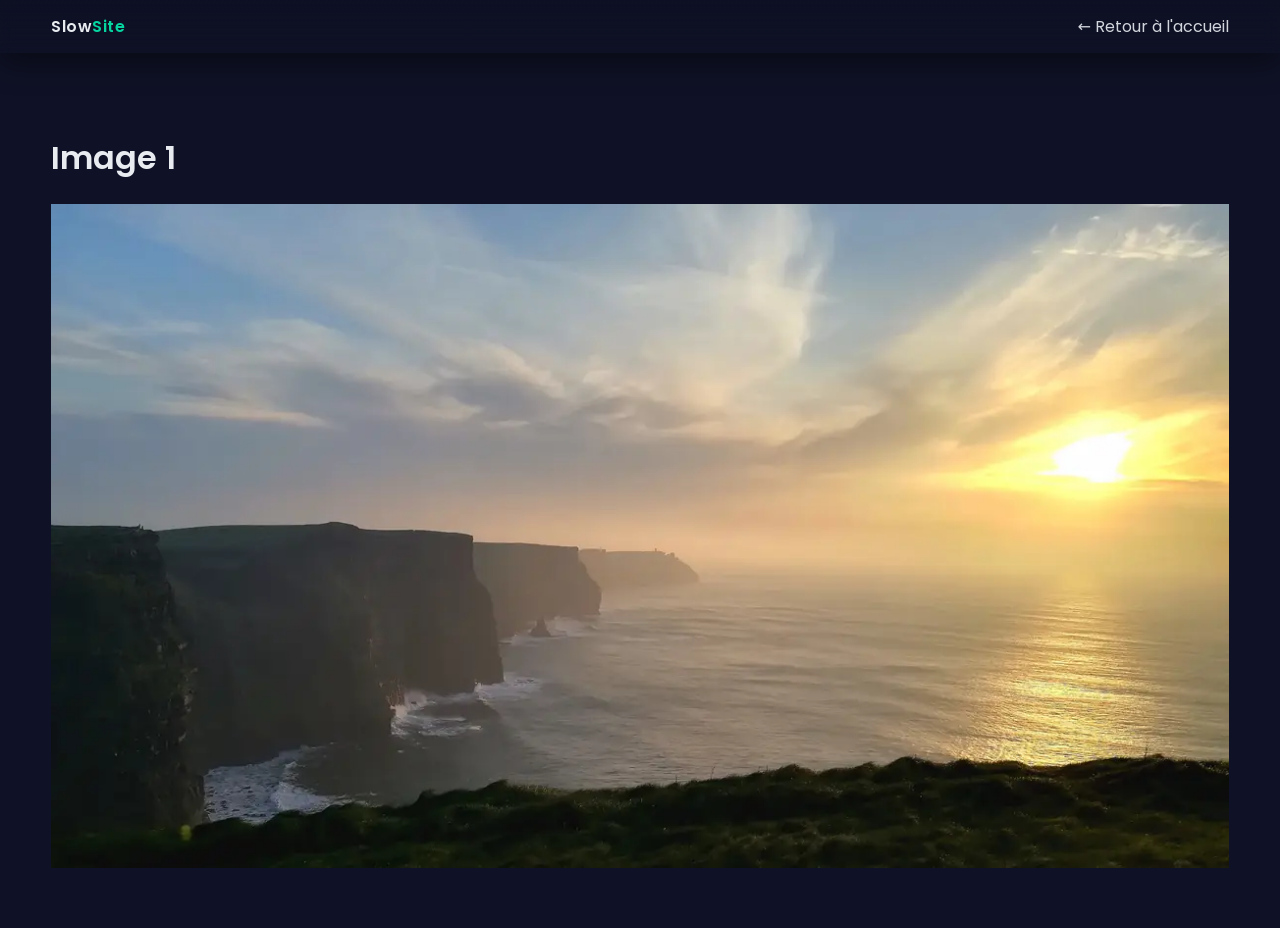
==== commit 5c5c2574: "defer sur les scripts" ====
--- a/img1.html
+++ b/img1.html
@@ -4,10 +4,10 @@
   <meta charset="utf-8" />
   <meta name="viewport" content="width=device-width, initial-scale=1" />
   <title>Image 1</title>
-  <link rel="icon" type="image/png" href="img/favicon.png">
+  <link rel="icon" type="image/svg+xml" href="img/favicon.svg">
   <link rel="stylesheet" href="css/styles.css">
-  <script src="js/vendor/ui-kit.min.js"></script>
-  <script src="js/app.js"></script>
+  <script src="js/vendor/ui-kit.min.js" defer></script>
+  <script src="js/app.js" defer></script>
 </head>
 <body>
   <div class="topbar"><div class="container nav"><div class="logo">Slow<span>Site</span></div><div class="menu"><a href="index.html">← Retour à l'accueil</a></div></div></div>
@@ -18,7 +18,7 @@
         <source type="image/webp"
                 srcset="img/img1-800.webp 800w, img/img1-1200.webp 1200w, img/img1-1600.webp 1600w"
                 sizes="min(1200px, 92vw)">
-        <img src="img/img1-1600.jpg" alt="Image 1">
+        <img src="img/img1-1600.jpg" alt="Image 1" width="1600" height="903" fetchpriority="high">
       </picture>
     </div>
   </div></div>
--- a/css/styles.css
+++ b/css/styles.css
@@ -1,5 +1,14 @@
-@import url('extra.css');
-@import url('https://fonts.googleapis.com/css2?family=Poppins:wght@300;400;600&display=block');
+/* Poppins hebergee avec le site (sous-ensemble latin, 400 et 600 : les seules graisses utilisees) */
+@font-face{font-family:"Poppins";font-style:normal;font-weight:400;font-display:swap;src:url("../fonts/poppins-400.woff2") format("woff2");unicode-range:U+0000-00FF, U+0131, U+0152-0153, U+02BB-02BC, U+02C6, U+02DA, U+02DC, U+0304, U+0308, U+0329, U+2000-206F, U+20AC, U+2122, U+2191, U+2193, U+2212, U+2215, U+FEFF, U+FFFD}
+@font-face{font-family:"Poppins";font-style:normal;font-weight:600;font-display:swap;src:url("../fonts/poppins-600.woff2") format("woff2");unicode-range:U+0000-00FF, U+0131, U+0152-0153, U+02BB-02BC, U+02C6, U+02DA, U+02DC, U+0304, U+0308, U+0329, U+2000-206F, U+20AC, U+2122, U+2191, U+2193, U+2212, U+2215, U+FEFF, U+FFFD}
+/* Texture du bandeau (reprise de l'ancien theme-legacy.css) */
+.hero{position:relative;overflow:hidden}
+.hero::before{content:"";position:absolute;inset:0;background:url("../img/hero-bg.webp") center / cover no-repeat;opacity:.04;pointer-events:none}
+.hero-inner{position:relative;z-index:1}
+/* Ombres en trois couches (reprise de l'ancien extra.css).
+   Placees avant le reste : seule .hero les garde, .card/.feature/.cta
+   ont leur propre box-shadow plus bas, comme avant. */
+.hero, .card, .feature, .cta{box-shadow:0 2px 4px rgba(0,0,0,.14),0 8px 24px rgba(0,0,0,.22),0 24px 60px rgba(0,0,0,.18)}
 :root{--bg:#0f1226;--fg:#E8ECF1;--muted:#93A1B1;--primary:#7C5CFF;--accent:#06D6A0;--card:#15193A;--shadow:rgba(0,0,0,0.45)}
 *{box-sizing:border-box}
 html,body{margin:0;padding:0;background:var(--bg);color:var(--fg);font-family:'Poppins',system-ui,Segoe UI,Roboto,Arial,sans-serif}
@@ -26,1205 +35,6 @@
 .feature .icon{font-size:28px}
 .challenges ol{line-height:1.7}
 .footer{padding:30px 0;border-top:1px solid rgba(255,255,255,.08);color:#c9d1d9}
-.redundant-1{padding:1px;margin:1px;box-shadow:0 0 1px rgba(0,0,0,.1)}
-.redundant-2{padding:2px;margin:2px;box-shadow:0 0 2px rgba(0,0,0,.2)}
-.redundant-3{padding:3px;margin:3px;box-shadow:0 0 3px rgba(0,0,0,.3)}
-.redundant-4{padding:4px;margin:4px;box-shadow:0 0 4px rgba(0,0,0,.4)}
-.redundant-5{padding:0px;margin:5px;box-shadow:0 0 5px rgba(0,0,0,.5)}
-.redundant-6{padding:1px;margin:6px;box-shadow:0 0 6px rgba(0,0,0,.6)}
-.redundant-7{padding:2px;margin:0px;box-shadow:0 0 7px rgba(0,0,0,.7)}
-.redundant-8{padding:3px;margin:1px;box-shadow:0 0 8px rgba(0,0,0,.8)}
-.redundant-9{padding:4px;margin:2px;box-shadow:0 0 0px rgba(0,0,0,.0)}
-.redundant-10{padding:0px;margin:3px;box-shadow:0 0 1px rgba(0,0,0,.1)}
-.redundant-11{padding:1px;margin:4px;box-shadow:0 0 2px rgba(0,0,0,.2)}
-.redundant-12{padding:2px;margin:5px;box-shadow:0 0 3px rgba(0,0,0,.3)}
-.redundant-13{padding:3px;margin:6px;box-shadow:0 0 4px rgba(0,0,0,.4)}
-.redundant-14{padding:4px;margin:0px;box-shadow:0 0 5px rgba(0,0,0,.5)}
-.redundant-15{padding:0px;margin:1px;box-shadow:0 0 6px rgba(0,0,0,.6)}
-.redundant-16{padding:1px;margin:2px;box-shadow:0 0 7px rgba(0,0,0,.7)}
-.redundant-17{padding:2px;margin:3px;box-shadow:0 0 8px rgba(0,0,0,.8)}
-.redundant-18{padding:3px;margin:4px;box-shadow:0 0 0px rgba(0,0,0,.0)}
-.redundant-19{padding:4px;margin:5px;box-shadow:0 0 1px rgba(0,0,0,.1)}
-.redundant-20{padding:0px;margin:6px;box-shadow:0 0 2px rgba(0,0,0,.2)}
-.redundant-21{padding:1px;margin:0px;box-shadow:0 0 3px rgba(0,0,0,.3)}
-.redundant-22{padding:2px;margin:1px;box-shadow:0 0 4px rgba(0,0,0,.4)}
-.redundant-23{padding:3px;margin:2px;box-shadow:0 0 5px rgba(0,0,0,.5)}
-.redundant-24{padding:4px;margin:3px;box-shadow:0 0 6px rgba(0,0,0,.6)}
-.redundant-25{padding:0px;margin:4px;box-shadow:0 0 7px rgba(0,0,0,.7)}
-.redundant-26{padding:1px;margin:5px;box-shadow:0 0 8px rgba(0,0,0,.8)}
-.redundant-27{padding:2px;margin:6px;box-shadow:0 0 0px rgba(0,0,0,.0)}
-.redundant-28{padding:3px;margin:0px;box-shadow:0 0 1px rgba(0,0,0,.1)}
-.redundant-29{padding:4px;margin:1px;box-shadow:0 0 2px rgba(0,0,0,.2)}
-.redundant-30{padding:0px;margin:2px;box-shadow:0 0 3px rgba(0,0,0,.3)}
-.redundant-31{padding:1px;margin:3px;box-shadow:0 0 4px rgba(0,0,0,.4)}
-.redundant-32{padding:2px;margin:4px;box-shadow:0 0 5px rgba(0,0,0,.5)}
-.redundant-33{padding:3px;margin:5px;box-shadow:0 0 6px rgba(0,0,0,.6)}
-.redundant-34{padding:4px;margin:6px;box-shadow:0 0 7px rgba(0,0,0,.7)}
-.redundant-35{padding:0px;margin:0px;box-shadow:0 0 8px rgba(0,0,0,.8)}
-.redundant-36{padding:1px;margin:1px;box-shadow:0 0 0px rgba(0,0,0,.0)}
-.redundant-37{padding:2px;margin:2px;box-shadow:0 0 1px rgba(0,0,0,.1)}
-.redundant-38{padding:3px;margin:3px;box-shadow:0 0 2px rgba(0,0,0,.2)}
-.redundant-39{padding:4px;margin:4px;box-shadow:0 0 3px rgba(0,0,0,.3)}
-.redundant-40{padding:0px;margin:5px;box-shadow:0 0 4px rgba(0,0,0,.4)}
-.redundant-41{padding:1px;margin:6px;box-shadow:0 0 5px rgba(0,0,0,.5)}
-.redundant-42{padding:2px;margin:0px;box-shadow:0 0 6px rgba(0,0,0,.6)}
-.redundant-43{padding:3px;margin:1px;box-shadow:0 0 7px rgba(0,0,0,.7)}
-.redundant-44{padding:4px;margin:2px;box-shadow:0 0 8px rgba(0,0,0,.8)}
-.redundant-45{padding:0px;margin:3px;box-shadow:0 0 0px rgba(0,0,0,.0)}
-.redundant-46{padding:1px;margin:4px;box-shadow:0 0 1px rgba(0,0,0,.1)}
-.redundant-47{padding:2px;margin:5px;box-shadow:0 0 2px rgba(0,0,0,.2)}
-.redundant-48{padding:3px;margin:6px;box-shadow:0 0 3px rgba(0,0,0,.3)}
-.redundant-49{padding:4px;margin:0px;box-shadow:0 0 4px rgba(0,0,0,.4)}
-.redundant-50{padding:0px;margin:1px;box-shadow:0 0 5px rgba(0,0,0,.5)}
-.redundant-51{padding:1px;margin:2px;box-shadow:0 0 6px rgba(0,0,0,.6)}
-.redundant-52{padding:2px;margin:3px;box-shadow:0 0 7px rgba(0,0,0,.7)}
-.redundant-53{padding:3px;margin:4px;box-shadow:0 0 8px rgba(0,0,0,.8)}
-.redundant-54{padding:4px;margin:5px;box-shadow:0 0 0px rgba(0,0,0,.0)}
-.redundant-55{padding:0px;margin:6px;box-shadow:0 0 1px rgba(0,0,0,.1)}
-.redundant-56{padding:1px;margin:0px;box-shadow:0 0 2px rgba(0,0,0,.2)}
-.redundant-57{padding:2px;margin:1px;box-shadow:0 0 3px rgba(0,0,0,.3)}
-.redundant-58{padding:3px;margin:2px;box-shadow:0 0 4px rgba(0,0,0,.4)}
-.redundant-59{padding:4px;margin:3px;box-shadow:0 0 5px rgba(0,0,0,.5)}
-.redundant-60{padding:0px;margin:4px;box-shadow:0 0 6px rgba(0,0,0,.6)}
-.redundant-61{padding:1px;margin:5px;box-shadow:0 0 7px rgba(0,0,0,.7)}
-.redundant-62{padding:2px;margin:6px;box-shadow:0 0 8px rgba(0,0,0,.8)}
-.redundant-63{padding:3px;margin:0px;box-shadow:0 0 0px rgba(0,0,0,.0)}
-.redundant-64{padding:4px;margin:1px;box-shadow:0 0 1px rgba(0,0,0,.1)}
-.redundant-65{padding:0px;margin:2px;box-shadow:0 0 2px rgba(0,0,0,.2)}
-.redundant-66{padding:1px;margin:3px;box-shadow:0 0 3px rgba(0,0,0,.3)}
-.redundant-67{padding:2px;margin:4px;box-shadow:0 0 4px rgba(0,0,0,.4)}
-.redundant-68{padding:3px;margin:5px;box-shadow:0 0 5px rgba(0,0,0,.5)}
-.redundant-69{padding:4px;margin:6px;box-shadow:0 0 6px rgba(0,0,0,.6)}
-.redundant-70{padding:0px;margin:0px;box-shadow:0 0 7px rgba(0,0,0,.7)}
-.redundant-71{padding:1px;margin:1px;box-shadow:0 0 8px rgba(0,0,0,.8)}
-.redundant-72{padding:2px;margin:2px;box-shadow:0 0 0px rgba(0,0,0,.0)}
-.redundant-73{padding:3px;margin:3px;box-shadow:0 0 1px rgba(0,0,0,.1)}
-.redundant-74{padding:4px;margin:4px;box-shadow:0 0 2px rgba(0,0,0,.2)}
-.redundant-75{padding:0px;margin:5px;box-shadow:0 0 3px rgba(0,0,0,.3)}
-.redundant-76{padding:1px;margin:6px;box-shadow:0 0 4px rgba(0,0,0,.4)}
-.redundant-77{padding:2px;margin:0px;box-shadow:0 0 5px rgba(0,0,0,.5)}
-.redundant-78{padding:3px;margin:1px;box-shadow:0 0 6px rgba(0,0,0,.6)}
-.redundant-79{padding:4px;margin:2px;box-shadow:0 0 7px rgba(0,0,0,.7)}
-.redundant-80{padding:0px;margin:3px;box-shadow:0 0 8px rgba(0,0,0,.8)}
-.redundant-81{padding:1px;margin:4px;box-shadow:0 0 0px rgba(0,0,0,.0)}
-.redundant-82{padding:2px;margin:5px;box-shadow:0 0 1px rgba(0,0,0,.1)}
-.redundant-83{padding:3px;margin:6px;box-shadow:0 0 2px rgba(0,0,0,.2)}
-.redundant-84{padding:4px;margin:0px;box-shadow:0 0 3px rgba(0,0,0,.3)}
-.redundant-85{padding:0px;margin:1px;box-shadow:0 0 4px rgba(0,0,0,.4)}
-.redundant-86{padding:1px;margin:2px;box-shadow:0 0 5px rgba(0,0,0,.5)}
-.redundant-87{padding:2px;margin:3px;box-shadow:0 0 6px rgba(0,0,0,.6)}
-.redundant-88{padding:3px;margin:4px;box-shadow:0 0 7px rgba(0,0,0,.7)}
-.redundant-89{padding:4px;margin:5px;box-shadow:0 0 8px rgba(0,0,0,.8)}
-.redundant-90{padding:0px;margin:6px;box-shadow:0 0 0px rgba(0,0,0,.0)}
-.redundant-91{padding:1px;margin:0px;box-shadow:0 0 1px rgba(0,0,0,.1)}
-.redundant-92{padding:2px;margin:1px;box-shadow:0 0 2px rgba(0,0,0,.2)}
-.redundant-93{padding:3px;margin:2px;box-shadow:0 0 3px rgba(0,0,0,.3)}
-.redundant-94{padding:4px;margin:3px;box-shadow:0 0 4px rgba(0,0,0,.4)}
-.redundant-95{padding:0px;margin:4px;box-shadow:0 0 5px rgba(0,0,0,.5)}
-.redundant-96{padding:1px;margin:5px;box-shadow:0 0 6px rgba(0,0,0,.6)}
-.redundant-97{padding:2px;margin:6px;box-shadow:0 0 7px rgba(0,0,0,.7)}
-.redundant-98{padding:3px;margin:0px;box-shadow:0 0 8px rgba(0,0,0,.8)}
-.redundant-99{padding:4px;margin:1px;box-shadow:0 0 0px rgba(0,0,0,.0)}
-.redundant-100{padding:0px;margin:2px;box-shadow:0 0 1px rgba(0,0,0,.1)}
-.redundant-101{padding:1px;margin:3px;box-shadow:0 0 2px rgba(0,0,0,.2)}
-.redundant-102{padding:2px;margin:4px;box-shadow:0 0 3px rgba(0,0,0,.3)}
-.redundant-103{padding:3px;margin:5px;box-shadow:0 0 4px rgba(0,0,0,.4)}
-.redundant-104{padding:4px;margin:6px;box-shadow:0 0 5px rgba(0,0,0,.5)}
-.redundant-105{padding:0px;margin:0px;box-shadow:0 0 6px rgba(0,0,0,.6)}
-.redundant-106{padding:1px;margin:1px;box-shadow:0 0 7px rgba(0,0,0,.7)}
-.redundant-107{padding:2px;margin:2px;box-shadow:0 0 8px rgba(0,0,0,.8)}
-.redundant-108{padding:3px;margin:3px;box-shadow:0 0 0px rgba(0,0,0,.0)}
-.redundant-109{padding:4px;margin:4px;box-shadow:0 0 1px rgba(0,0,0,.1)}
-.redundant-110{padding:0px;margin:5px;box-shadow:0 0 2px rgba(0,0,0,.2)}
-.redundant-111{padding:1px;margin:6px;box-shadow:0 0 3px rgba(0,0,0,.3)}
-.redundant-112{padding:2px;margin:0px;box-shadow:0 0 4px rgba(0,0,0,.4)}
-.redundant-113{padding:3px;margin:1px;box-shadow:0 0 5px rgba(0,0,0,.5)}
-.redundant-114{padding:4px;margin:2px;box-shadow:0 0 6px rgba(0,0,0,.6)}
-.redundant-115{padding:0px;margin:3px;box-shadow:0 0 7px rgba(0,0,0,.7)}
-.redundant-116{padding:1px;margin:4px;box-shadow:0 0 8px rgba(0,0,0,.8)}
-.redundant-117{padding:2px;margin:5px;box-shadow:0 0 0px rgba(0,0,0,.0)}
-.redundant-118{padding:3px;margin:6px;box-shadow:0 0 1px rgba(0,0,0,.1)}
-.redundant-119{padding:4px;margin:0px;box-shadow:0 0 2px rgba(0,0,0,.2)}
-.redundant-120{padding:0px;margin:1px;box-shadow:0 0 3px rgba(0,0,0,.3)}
-.redundant-121{padding:1px;margin:2px;box-shadow:0 0 4px rgba(0,0,0,.4)}
-.redundant-122{padding:2px;margin:3px;box-shadow:0 0 5px rgba(0,0,0,.5)}
-.redundant-123{padding:3px;margin:4px;box-shadow:0 0 6px rgba(0,0,0,.6)}
-.redundant-124{padding:4px;margin:5px;box-shadow:0 0 7px rgba(0,0,0,.7)}
-.redundant-125{padding:0px;margin:6px;box-shadow:0 0 8px rgba(0,0,0,.8)}
-.redundant-126{padding:1px;margin:0px;box-shadow:0 0 0px rgba(0,0,0,.0)}
-.redundant-127{padding:2px;margin:1px;box-shadow:0 0 1px rgba(0,0,0,.1)}
-.redundant-128{padding:3px;margin:2px;box-shadow:0 0 2px rgba(0,0,0,.2)}
-.redundant-129{padding:4px;margin:3px;box-shadow:0 0 3px rgba(0,0,0,.3)}
-.redundant-130{padding:0px;margin:4px;box-shadow:0 0 4px rgba(0,0,0,.4)}
-.redundant-131{padding:1px;margin:5px;box-shadow:0 0 5px rgba(0,0,0,.5)}
-.redundant-132{padding:2px;margin:6px;box-shadow:0 0 6px rgba(0,0,0,.6)}
-.redundant-133{padding:3px;margin:0px;box-shadow:0 0 7px rgba(0,0,0,.7)}
-.redundant-134{padding:4px;margin:1px;box-shadow:0 0 8px rgba(0,0,0,.8)}
-.redundant-135{padding:0px;margin:2px;box-shadow:0 0 0px rgba(0,0,0,.0)}
-.redundant-136{padding:1px;margin:3px;box-shadow:0 0 1px rgba(0,0,0,.1)}
-.redundant-137{padding:2px;margin:4px;box-shadow:0 0 2px rgba(0,0,0,.2)}
-.redundant-138{padding:3px;margin:5px;box-shadow:0 0 3px rgba(0,0,0,.3)}
-.redundant-139{padding:4px;margin:6px;box-shadow:0 0 4px rgba(0,0,0,.4)}
-.redundant-140{padding:0px;margin:0px;box-shadow:0 0 5px rgba(0,0,0,.5)}
-.redundant-141{padding:1px;margin:1px;box-shadow:0 0 6px rgba(0,0,0,.6)}
-.redundant-142{padding:2px;margin:2px;box-shadow:0 0 7px rgba(0,0,0,.7)}
-.redundant-143{padding:3px;margin:3px;box-shadow:0 0 8px rgba(0,0,0,.8)}
-.redundant-144{padding:4px;margin:4px;box-shadow:0 0 0px rgba(0,0,0,.0)}
-.redundant-145{padding:0px;margin:5px;box-shadow:0 0 1px rgba(0,0,0,.1)}
-.redundant-146{padding:1px;margin:6px;box-shadow:0 0 2px rgba(0,0,0,.2)}
-.redundant-147{padding:2px;margin:0px;box-shadow:0 0 3px rgba(0,0,0,.3)}
-.redundant-148{padding:3px;margin:1px;box-shadow:0 0 4px rgba(0,0,0,.4)}
-.redundant-149{padding:4px;margin:2px;box-shadow:0 0 5px rgba(0,0,0,.5)}
-.redundant-150{padding:0px;margin:3px;box-shadow:0 0 6px rgba(0,0,0,.6)}
-.redundant-151{padding:1px;margin:4px;box-shadow:0 0 7px rgba(0,0,0,.7)}
-.redundant-152{padding:2px;margin:5px;box-shadow:0 0 8px rgba(0,0,0,.8)}
-.redundant-153{padding:3px;margin:6px;box-shadow:0 0 0px rgba(0,0,0,.0)}
-.redundant-154{padding:4px;margin:0px;box-shadow:0 0 1px rgba(0,0,0,.1)}
-.redundant-155{padding:0px;margin:1px;box-shadow:0 0 2px rgba(0,0,0,.2)}
-.redundant-156{padding:1px;margin:2px;box-shadow:0 0 3px rgba(0,0,0,.3)}
-.redundant-157{padding:2px;margin:3px;box-shadow:0 0 4px rgba(0,0,0,.4)}
-.redundant-158{padding:3px;margin:4px;box-shadow:0 0 5px rgba(0,0,0,.5)}
-.redundant-159{padding:4px;margin:5px;box-shadow:0 0 6px rgba(0,0,0,.6)}
-.redundant-160{padding:0px;margin:6px;box-shadow:0 0 7px rgba(0,0,0,.7)}
-.redundant-161{padding:1px;margin:0px;box-shadow:0 0 8px rgba(0,0,0,.8)}
-.redundant-162{padding:2px;margin:1px;box-shadow:0 0 0px rgba(0,0,0,.0)}
-.redundant-163{padding:3px;margin:2px;box-shadow:0 0 1px rgba(0,0,0,.1)}
-.redundant-164{padding:4px;margin:3px;box-shadow:0 0 2px rgba(0,0,0,.2)}
-.redundant-165{padding:0px;margin:4px;box-shadow:0 0 3px rgba(0,0,0,.3)}
-.redundant-166{padding:1px;margin:5px;box-shadow:0 0 4px rgba(0,0,0,.4)}
-.redundant-167{padding:2px;margin:6px;box-shadow:0 0 5px rgba(0,0,0,.5)}
-.redundant-168{padding:3px;margin:0px;box-shadow:0 0 6px rgba(0,0,0,.6)}
-.redundant-169{padding:4px;margin:1px;box-shadow:0 0 7px rgba(0,0,0,.7)}
-.redundant-170{padding:0px;margin:2px;box-shadow:0 0 8px rgba(0,0,0,.8)}
-.redundant-171{padding:1px;margin:3px;box-shadow:0 0 0px rgba(0,0,0,.0)}
-.redundant-172{padding:2px;margin:4px;box-shadow:0 0 1px rgba(0,0,0,.1)}
-.redundant-173{padding:3px;margin:5px;box-shadow:0 0 2px rgba(0,0,0,.2)}
-.redundant-174{padding:4px;margin:6px;box-shadow:0 0 3px rgba(0,0,0,.3)}
-.redundant-175{padding:0px;margin:0px;box-shadow:0 0 4px rgba(0,0,0,.4)}
-.redundant-176{padding:1px;margin:1px;box-shadow:0 0 5px rgba(0,0,0,.5)}
-.redundant-177{padding:2px;margin:2px;box-shadow:0 0 6px rgba(0,0,0,.6)}
-.redundant-178{padding:3px;margin:3px;box-shadow:0 0 7px rgba(0,0,0,.7)}
-.redundant-179{padding:4px;margin:4px;box-shadow:0 0 8px rgba(0,0,0,.8)}
-.redundant-180{padding:0px;margin:5px;box-shadow:0 0 0px rgba(0,0,0,.0)}
-.redundant-181{padding:1px;margin:6px;box-shadow:0 0 1px rgba(0,0,0,.1)}
-.redundant-182{padding:2px;margin:0px;box-shadow:0 0 2px rgba(0,0,0,.2)}
-.redundant-183{padding:3px;margin:1px;box-shadow:0 0 3px rgba(0,0,0,.3)}
-.redundant-184{padding:4px;margin:2px;box-shadow:0 0 4px rgba(0,0,0,.4)}
-.redundant-185{padding:0px;margin:3px;box-shadow:0 0 5px rgba(0,0,0,.5)}
-.redundant-186{padding:1px;margin:4px;box-shadow:0 0 6px rgba(0,0,0,.6)}
-.redundant-187{padding:2px;margin:5px;box-shadow:0 0 7px rgba(0,0,0,.7)}
-.redundant-188{padding:3px;margin:6px;box-shadow:0 0 8px rgba(0,0,0,.8)}
-.redundant-189{padding:4px;margin:0px;box-shadow:0 0 0px rgba(0,0,0,.0)}
-.redundant-190{padding:0px;margin:1px;box-shadow:0 0 1px rgba(0,0,0,.1)}
-.redundant-191{padding:1px;margin:2px;box-shadow:0 0 2px rgba(0,0,0,.2)}
-.redundant-192{padding:2px;margin:3px;box-shadow:0 0 3px rgba(0,0,0,.3)}
-.redundant-193{padding:3px;margin:4px;box-shadow:0 0 4px rgba(0,0,0,.4)}
-.redundant-194{padding:4px;margin:5px;box-shadow:0 0 5px rgba(0,0,0,.5)}
-.redundant-195{padding:0px;margin:6px;box-shadow:0 0 6px rgba(0,0,0,.6)}
-.redundant-196{padding:1px;margin:0px;box-shadow:0 0 7px rgba(0,0,0,.7)}
-.redundant-197{padding:2px;margin:1px;box-shadow:0 0 8px rgba(0,0,0,.8)}
-.redundant-198{padding:3px;margin:2px;box-shadow:0 0 0px rgba(0,0,0,.0)}
-.redundant-199{padding:4px;margin:3px;box-shadow:0 0 1px rgba(0,0,0,.1)}
-.redundant-200{padding:0px;margin:4px;box-shadow:0 0 2px rgba(0,0,0,.2)}
-.redundant-201{padding:1px;margin:5px;box-shadow:0 0 3px rgba(0,0,0,.3)}
-.redundant-202{padding:2px;margin:6px;box-shadow:0 0 4px rgba(0,0,0,.4)}
-.redundant-203{padding:3px;margin:0px;box-shadow:0 0 5px rgba(0,0,0,.5)}
-.redundant-204{padding:4px;margin:1px;box-shadow:0 0 6px rgba(0,0,0,.6)}
-.redundant-205{padding:0px;margin:2px;box-shadow:0 0 7px rgba(0,0,0,.7)}
-.redundant-206{padding:1px;margin:3px;box-shadow:0 0 8px rgba(0,0,0,.8)}
-.redundant-207{padding:2px;margin:4px;box-shadow:0 0 0px rgba(0,0,0,.0)}
-.redundant-208{padding:3px;margin:5px;box-shadow:0 0 1px rgba(0,0,0,.1)}
-.redundant-209{padding:4px;margin:6px;box-shadow:0 0 2px rgba(0,0,0,.2)}
-.redundant-210{padding:0px;margin:0px;box-shadow:0 0 3px rgba(0,0,0,.3)}
-.redundant-211{padding:1px;margin:1px;box-shadow:0 0 4px rgba(0,0,0,.4)}
-.redundant-212{padding:2px;margin:2px;box-shadow:0 0 5px rgba(0,0,0,.5)}
-.redundant-213{padding:3px;margin:3px;box-shadow:0 0 6px rgba(0,0,0,.6)}
-.redundant-214{padding:4px;margin:4px;box-shadow:0 0 7px rgba(0,0,0,.7)}
-.redundant-215{padding:0px;margin:5px;box-shadow:0 0 8px rgba(0,0,0,.8)}
-.redundant-216{padding:1px;margin:6px;box-shadow:0 0 0px rgba(0,0,0,.0)}
-.redundant-217{padding:2px;margin:0px;box-shadow:0 0 1px rgba(0,0,0,.1)}
-.redundant-218{padding:3px;margin:1px;box-shadow:0 0 2px rgba(0,0,0,.2)}
-.redundant-219{padding:4px;margin:2px;box-shadow:0 0 3px rgba(0,0,0,.3)}
-.redundant-220{padding:0px;margin:3px;box-shadow:0 0 4px rgba(0,0,0,.4)}
-.redundant-221{padding:1px;margin:4px;box-shadow:0 0 5px rgba(0,0,0,.5)}
-.redundant-222{padding:2px;margin:5px;box-shadow:0 0 6px rgba(0,0,0,.6)}
-.redundant-223{padding:3px;margin:6px;box-shadow:0 0 7px rgba(0,0,0,.7)}
-.redundant-224{padding:4px;margin:0px;box-shadow:0 0 8px rgba(0,0,0,.8)}
-.redundant-225{padding:0px;margin:1px;box-shadow:0 0 0px rgba(0,0,0,.0)}
-.redundant-226{padding:1px;margin:2px;box-shadow:0 0 1px rgba(0,0,0,.1)}
-.redundant-227{padding:2px;margin:3px;box-shadow:0 0 2px rgba(0,0,0,.2)}
-.redundant-228{padding:3px;margin:4px;box-shadow:0 0 3px rgba(0,0,0,.3)}
-.redundant-229{padding:4px;margin:5px;box-shadow:0 0 4px rgba(0,0,0,.4)}
-.redundant-230{padding:0px;margin:6px;box-shadow:0 0 5px rgba(0,0,0,.5)}
-.redundant-231{padding:1px;margin:0px;box-shadow:0 0 6px rgba(0,0,0,.6)}
-.redundant-232{padding:2px;margin:1px;box-shadow:0 0 7px rgba(0,0,0,.7)}
-.redundant-233{padding:3px;margin:2px;box-shadow:0 0 8px rgba(0,0,0,.8)}
-.redundant-234{padding:4px;margin:3px;box-shadow:0 0 0px rgba(0,0,0,.0)}
-.redundant-235{padding:0px;margin:4px;box-shadow:0 0 1px rgba(0,0,0,.1)}
-.redundant-236{padding:1px;margin:5px;box-shadow:0 0 2px rgba(0,0,0,.2)}
-.redundant-237{padding:2px;margin:6px;box-shadow:0 0 3px rgba(0,0,0,.3)}
-.redundant-238{padding:3px;margin:0px;box-shadow:0 0 4px rgba(0,0,0,.4)}
-.redundant-239{padding:4px;margin:1px;box-shadow:0 0 5px rgba(0,0,0,.5)}
-.redundant-240{padding:0px;margin:2px;box-shadow:0 0 6px rgba(0,0,0,.6)}
-.redundant-241{padding:1px;margin:3px;box-shadow:0 0 7px rgba(0,0,0,.7)}
-.redundant-242{padding:2px;margin:4px;box-shadow:0 0 8px rgba(0,0,0,.8)}
-.redundant-243{padding:3px;margin:5px;box-shadow:0 0 0px rgba(0,0,0,.0)}
-.redundant-244{padding:4px;margin:6px;box-shadow:0 0 1px rgba(0,0,0,.1)}
-.redundant-245{padding:0px;margin:0px;box-shadow:0 0 2px rgba(0,0,0,.2)}
-.redundant-246{padding:1px;margin:1px;box-shadow:0 0 3px rgba(0,0,0,.3)}
-.redundant-247{padding:2px;margin:2px;box-shadow:0 0 4px rgba(0,0,0,.4)}
-.redundant-248{padding:3px;margin:3px;box-shadow:0 0 5px rgba(0,0,0,.5)}
-.redundant-249{padding:4px;margin:4px;box-shadow:0 0 6px rgba(0,0,0,.6)}
-.redundant-250{padding:0px;margin:5px;box-shadow:0 0 7px rgba(0,0,0,.7)}
-.redundant-251{padding:1px;margin:6px;box-shadow:0 0 8px rgba(0,0,0,.8)}
-.redundant-252{padding:2px;margin:0px;box-shadow:0 0 0px rgba(0,0,0,.0)}
-.redundant-253{padding:3px;margin:1px;box-shadow:0 0 1px rgba(0,0,0,.1)}
-.redundant-254{padding:4px;margin:2px;box-shadow:0 0 2px rgba(0,0,0,.2)}
-.redundant-255{padding:0px;margin:3px;box-shadow:0 0 3px rgba(0,0,0,.3)}
-.redundant-256{padding:1px;margin:4px;box-shadow:0 0 4px rgba(0,0,0,.4)}
-.redundant-257{padding:2px;margin:5px;box-shadow:0 0 5px rgba(0,0,0,.5)}
-.redundant-258{padding:3px;margin:6px;box-shadow:0 0 6px rgba(0,0,0,.6)}
-.redundant-259{padding:4px;margin:0px;box-shadow:0 0 7px rgba(0,0,0,.7)}
-.redundant-260{padding:0px;margin:1px;box-shadow:0 0 8px rgba(0,0,0,.8)}
-.redundant-261{padding:1px;margin:2px;box-shadow:0 0 0px rgba(0,0,0,.0)}
-.redundant-262{padding:2px;margin:3px;box-shadow:0 0 1px rgba(0,0,0,.1)}
-.redundant-263{padding:3px;margin:4px;box-shadow:0 0 2px rgba(0,0,0,.2)}
-.redundant-264{padding:4px;margin:5px;box-shadow:0 0 3px rgba(0,0,0,.3)}
-.redundant-265{padding:0px;margin:6px;box-shadow:0 0 4px rgba(0,0,0,.4)}
-.redundant-266{padding:1px;margin:0px;box-shadow:0 0 5px rgba(0,0,0,.5)}
-.redundant-267{padding:2px;margin:1px;box-shadow:0 0 6px rgba(0,0,0,.6)}
-.redundant-268{padding:3px;margin:2px;box-shadow:0 0 7px rgba(0,0,0,.7)}
-.redundant-269{padding:4px;margin:3px;box-shadow:0 0 8px rgba(0,0,0,.8)}
-.redundant-270{padding:0px;margin:4px;box-shadow:0 0 0px rgba(0,0,0,.0)}
-.redundant-271{padding:1px;margin:5px;box-shadow:0 0 1px rgba(0,0,0,.1)}
-.redundant-272{padding:2px;margin:6px;box-shadow:0 0 2px rgba(0,0,0,.2)}
-.redundant-273{padding:3px;margin:0px;box-shadow:0 0 3px rgba(0,0,0,.3)}
-.redundant-274{padding:4px;margin:1px;box-shadow:0 0 4px rgba(0,0,0,.4)}
-.redundant-275{padding:0px;margin:2px;box-shadow:0 0 5px rgba(0,0,0,.5)}
-.redundant-276{padding:1px;margin:3px;box-shadow:0 0 6px rgba(0,0,0,.6)}
-.redundant-277{padding:2px;margin:4px;box-shadow:0 0 7px rgba(0,0,0,.7)}
-.redundant-278{padding:3px;margin:5px;box-shadow:0 0 8px rgba(0,0,0,.8)}
-.redundant-279{padding:4px;margin:6px;box-shadow:0 0 0px rgba(0,0,0,.0)}
-.redundant-280{padding:0px;margin:0px;box-shadow:0 0 1px rgba(0,0,0,.1)}
-.redundant-281{padding:1px;margin:1px;box-shadow:0 0 2px rgba(0,0,0,.2)}
-.redundant-282{padding:2px;margin:2px;box-shadow:0 0 3px rgba(0,0,0,.3)}
-.redundant-283{padding:3px;margin:3px;box-shadow:0 0 4px rgba(0,0,0,.4)}
-.redundant-284{padding:4px;margin:4px;box-shadow:0 0 5px rgba(0,0,0,.5)}
-.redundant-285{padding:0px;margin:5px;box-shadow:0 0 6px rgba(0,0,0,.6)}
-.redundant-286{padding:1px;margin:6px;box-shadow:0 0 7px rgba(0,0,0,.7)}
-.redundant-287{padding:2px;margin:0px;box-shadow:0 0 8px rgba(0,0,0,.8)}
-.redundant-288{padding:3px;margin:1px;box-shadow:0 0 0px rgba(0,0,0,.0)}
-.redundant-289{padding:4px;margin:2px;box-shadow:0 0 1px rgba(0,0,0,.1)}
-.redundant-290{padding:0px;margin:3px;box-shadow:0 0 2px rgba(0,0,0,.2)}
-.redundant-291{padding:1px;margin:4px;box-shadow:0 0 3px rgba(0,0,0,.3)}
-.redundant-292{padding:2px;margin:5px;box-shadow:0 0 4px rgba(0,0,0,.4)}
-.redundant-293{padding:3px;margin:6px;box-shadow:0 0 5px rgba(0,0,0,.5)}
-.redundant-294{padding:4px;margin:0px;box-shadow:0 0 6px rgba(0,0,0,.6)}
-.redundant-295{padding:0px;margin:1px;box-shadow:0 0 7px rgba(0,0,0,.7)}
-.redundant-296{padding:1px;margin:2px;box-shadow:0 0 8px rgba(0,0,0,.8)}
-.redundant-297{padding:2px;margin:3px;box-shadow:0 0 0px rgba(0,0,0,.0)}
-.redundant-298{padding:3px;margin:4px;box-shadow:0 0 1px rgba(0,0,0,.1)}
-.redundant-299{padding:4px;margin:5px;box-shadow:0 0 2px rgba(0,0,0,.2)}
-.redundant-300{padding:0px;margin:6px;box-shadow:0 0 3px rgba(0,0,0,.3)}
-.redundant-301{padding:1px;margin:0px;box-shadow:0 0 4px rgba(0,0,0,.4)}
-.redundant-302{padding:2px;margin:1px;box-shadow:0 0 5px rgba(0,0,0,.5)}
-.redundant-303{padding:3px;margin:2px;box-shadow:0 0 6px rgba(0,0,0,.6)}
-.redundant-304{padding:4px;margin:3px;box-shadow:0 0 7px rgba(0,0,0,.7)}
-.redundant-305{padding:0px;margin:4px;box-shadow:0 0 8px rgba(0,0,0,.8)}
-.redundant-306{padding:1px;margin:5px;box-shadow:0 0 0px rgba(0,0,0,.0)}
-.redundant-307{padding:2px;margin:6px;box-shadow:0 0 1px rgba(0,0,0,.1)}
-.redundant-308{padding:3px;margin:0px;box-shadow:0 0 2px rgba(0,0,0,.2)}
-.redundant-309{padding:4px;margin:1px;box-shadow:0 0 3px rgba(0,0,0,.3)}
-.redundant-310{padding:0px;margin:2px;box-shadow:0 0 4px rgba(0,0,0,.4)}
-.redundant-311{padding:1px;margin:3px;box-shadow:0 0 5px rgba(0,0,0,.5)}
-.redundant-312{padding:2px;margin:4px;box-shadow:0 0 6px rgba(0,0,0,.6)}
-.redundant-313{padding:3px;margin:5px;box-shadow:0 0 7px rgba(0,0,0,.7)}
-.redundant-314{padding:4px;margin:6px;box-shadow:0 0 8px rgba(0,0,0,.8)}
-.redundant-315{padding:0px;margin:0px;box-shadow:0 0 0px rgba(0,0,0,.0)}
-.redundant-316{padding:1px;margin:1px;box-shadow:0 0 1px rgba(0,0,0,.1)}
-.redundant-317{padding:2px;margin:2px;box-shadow:0 0 2px rgba(0,0,0,.2)}
-.redundant-318{padding:3px;margin:3px;box-shadow:0 0 3px rgba(0,0,0,.3)}
-.redundant-319{padding:4px;margin:4px;box-shadow:0 0 4px rgba(0,0,0,.4)}
-.redundant-320{padding:0px;margin:5px;box-shadow:0 0 5px rgba(0,0,0,.5)}
-.redundant-321{padding:1px;margin:6px;box-shadow:0 0 6px rgba(0,0,0,.6)}
-.redundant-322{padding:2px;margin:0px;box-shadow:0 0 7px rgba(0,0,0,.7)}
-.redundant-323{padding:3px;margin:1px;box-shadow:0 0 8px rgba(0,0,0,.8)}
-.redundant-324{padding:4px;margin:2px;box-shadow:0 0 0px rgba(0,0,0,.0)}
-.redundant-325{padding:0px;margin:3px;box-shadow:0 0 1px rgba(0,0,0,.1)}
-.redundant-326{padding:1px;margin:4px;box-shadow:0 0 2px rgba(0,0,0,.2)}
-.redundant-327{padding:2px;margin:5px;box-shadow:0 0 3px rgba(0,0,0,.3)}
-.redundant-328{padding:3px;margin:6px;box-shadow:0 0 4px rgba(0,0,0,.4)}
-.redundant-329{padding:4px;margin:0px;box-shadow:0 0 5px rgba(0,0,0,.5)}
-.redundant-330{padding:0px;margin:1px;box-shadow:0 0 6px rgba(0,0,0,.6)}
-.redundant-331{padding:1px;margin:2px;box-shadow:0 0 7px rgba(0,0,0,.7)}
-.redundant-332{padding:2px;margin:3px;box-shadow:0 0 8px rgba(0,0,0,.8)}
-.redundant-333{padding:3px;margin:4px;box-shadow:0 0 0px rgba(0,0,0,.0)}
-.redundant-334{padding:4px;margin:5px;box-shadow:0 0 1px rgba(0,0,0,.1)}
-.redundant-335{padding:0px;margin:6px;box-shadow:0 0 2px rgba(0,0,0,.2)}
-.redundant-336{padding:1px;margin:0px;box-shadow:0 0 3px rgba(0,0,0,.3)}
-.redundant-337{padding:2px;margin:1px;box-shadow:0 0 4px rgba(0,0,0,.4)}
-.redundant-338{padding:3px;margin:2px;box-shadow:0 0 5px rgba(0,0,0,.5)}
-.redundant-339{padding:4px;margin:3px;box-shadow:0 0 6px rgba(0,0,0,.6)}
-.redundant-340{padding:0px;margin:4px;box-shadow:0 0 7px rgba(0,0,0,.7)}
-.redundant-341{padding:1px;margin:5px;box-shadow:0 0 8px rgba(0,0,0,.8)}
-.redundant-342{padding:2px;margin:6px;box-shadow:0 0 0px rgba(0,0,0,.0)}
-.redundant-343{padding:3px;margin:0px;box-shadow:0 0 1px rgba(0,0,0,.1)}
-.redundant-344{padding:4px;margin:1px;box-shadow:0 0 2px rgba(0,0,0,.2)}
-.redundant-345{padding:0px;margin:2px;box-shadow:0 0 3px rgba(0,0,0,.3)}
-.redundant-346{padding:1px;margin:3px;box-shadow:0 0 4px rgba(0,0,0,.4)}
-.redundant-347{padding:2px;margin:4px;box-shadow:0 0 5px rgba(0,0,0,.5)}
-.redundant-348{padding:3px;margin:5px;box-shadow:0 0 6px rgba(0,0,0,.6)}
-.redundant-349{padding:4px;margin:6px;box-shadow:0 0 7px rgba(0,0,0,.7)}
-.redundant-350{padding:0px;margin:0px;box-shadow:0 0 8px rgba(0,0,0,.8)}
-.redundant-351{padding:1px;margin:1px;box-shadow:0 0 0px rgba(0,0,0,.0)}
-.redundant-352{padding:2px;margin:2px;box-shadow:0 0 1px rgba(0,0,0,.1)}
-.redundant-353{padding:3px;margin:3px;box-shadow:0 0 2px rgba(0,0,0,.2)}
-.redundant-354{padding:4px;margin:4px;box-shadow:0 0 3px rgba(0,0,0,.3)}
-.redundant-355{padding:0px;margin:5px;box-shadow:0 0 4px rgba(0,0,0,.4)}
-.redundant-356{padding:1px;margin:6px;box-shadow:0 0 5px rgba(0,0,0,.5)}
-.redundant-357{padding:2px;margin:0px;box-shadow:0 0 6px rgba(0,0,0,.6)}
-.redundant-358{padding:3px;margin:1px;box-shadow:0 0 7px rgba(0,0,0,.7)}
-.redundant-359{padding:4px;margin:2px;box-shadow:0 0 8px rgba(0,0,0,.8)}
-.redundant-360{padding:0px;margin:3px;box-shadow:0 0 0px rgba(0,0,0,.0)}
-.redundant-361{padding:1px;margin:4px;box-shadow:0 0 1px rgba(0,0,0,.1)}
-.redundant-362{padding:2px;margin:5px;box-shadow:0 0 2px rgba(0,0,0,.2)}
-.redundant-363{padding:3px;margin:6px;box-shadow:0 0 3px rgba(0,0,0,.3)}
-.redundant-364{padding:4px;margin:0px;box-shadow:0 0 4px rgba(0,0,0,.4)}
-.redundant-365{padding:0px;margin:1px;box-shadow:0 0 5px rgba(0,0,0,.5)}
-.redundant-366{padding:1px;margin:2px;box-shadow:0 0 6px rgba(0,0,0,.6)}
-.redundant-367{padding:2px;margin:3px;box-shadow:0 0 7px rgba(0,0,0,.7)}
-.redundant-368{padding:3px;margin:4px;box-shadow:0 0 8px rgba(0,0,0,.8)}
-.redundant-369{padding:4px;margin:5px;box-shadow:0 0 0px rgba(0,0,0,.0)}
-.redundant-370{padding:0px;margin:6px;box-shadow:0 0 1px rgba(0,0,0,.1)}
-.redundant-371{padding:1px;margin:0px;box-shadow:0 0 2px rgba(0,0,0,.2)}
-.redundant-372{padding:2px;margin:1px;box-shadow:0 0 3px rgba(0,0,0,.3)}
-.redundant-373{padding:3px;margin:2px;box-shadow:0 0 4px rgba(0,0,0,.4)}
-.redundant-374{padding:4px;margin:3px;box-shadow:0 0 5px rgba(0,0,0,.5)}
-.redundant-375{padding:0px;margin:4px;box-shadow:0 0 6px rgba(0,0,0,.6)}
-.redundant-376{padding:1px;margin:5px;box-shadow:0 0 7px rgba(0,0,0,.7)}
-.redundant-377{padding:2px;margin:6px;box-shadow:0 0 8px rgba(0,0,0,.8)}
-.redundant-378{padding:3px;margin:0px;box-shadow:0 0 0px rgba(0,0,0,.0)}
-.redundant-379{padding:4px;margin:1px;box-shadow:0 0 1px rgba(0,0,0,.1)}
-.redundant-380{padding:0px;margin:2px;box-shadow:0 0 2px rgba(0,0,0,.2)}
-.redundant-381{padding:1px;margin:3px;box-shadow:0 0 3px rgba(0,0,0,.3)}
-.redundant-382{padding:2px;margin:4px;box-shadow:0 0 4px rgba(0,0,0,.4)}
-.redundant-383{padding:3px;margin:5px;box-shadow:0 0 5px rgba(0,0,0,.5)}
-.redundant-384{padding:4px;margin:6px;box-shadow:0 0 6px rgba(0,0,0,.6)}
-.redundant-385{padding:0px;margin:0px;box-shadow:0 0 7px rgba(0,0,0,.7)}
-.redundant-386{padding:1px;margin:1px;box-shadow:0 0 8px rgba(0,0,0,.8)}
-.redundant-387{padding:2px;margin:2px;box-shadow:0 0 0px rgba(0,0,0,.0)}
-.redundant-388{padding:3px;margin:3px;box-shadow:0 0 1px rgba(0,0,0,.1)}
-.redundant-389{padding:4px;margin:4px;box-shadow:0 0 2px rgba(0,0,0,.2)}
-.redundant-390{padding:0px;margin:5px;box-shadow:0 0 3px rgba(0,0,0,.3)}
-.redundant-391{padding:1px;margin:6px;box-shadow:0 0 4px rgba(0,0,0,.4)}
-.redundant-392{padding:2px;margin:0px;box-shadow:0 0 5px rgba(0,0,0,.5)}
-.redundant-393{padding:3px;margin:1px;box-shadow:0 0 6px rgba(0,0,0,.6)}
-.redundant-394{padding:4px;margin:2px;box-shadow:0 0 7px rgba(0,0,0,.7)}
-.redundant-395{padding:0px;margin:3px;box-shadow:0 0 8px rgba(0,0,0,.8)}
-.redundant-396{padding:1px;margin:4px;box-shadow:0 0 0px rgba(0,0,0,.0)}
-.redundant-397{padding:2px;margin:5px;box-shadow:0 0 1px rgba(0,0,0,.1)}
-.redundant-398{padding:3px;margin:6px;box-shadow:0 0 2px rgba(0,0,0,.2)}
-.redundant-399{padding:4px;margin:0px;box-shadow:0 0 3px rgba(0,0,0,.3)}
-.redundant-400{padding:0px;margin:1px;box-shadow:0 0 4px rgba(0,0,0,.4)}
-.redundant-401{padding:1px;margin:2px;box-shadow:0 0 5px rgba(0,0,0,.5)}
-.redundant-402{padding:2px;margin:3px;box-shadow:0 0 6px rgba(0,0,0,.6)}
-.redundant-403{padding:3px;margin:4px;box-shadow:0 0 7px rgba(0,0,0,.7)}
-.redundant-404{padding:4px;margin:5px;box-shadow:0 0 8px rgba(0,0,0,.8)}
-.redundant-405{padding:0px;margin:6px;box-shadow:0 0 0px rgba(0,0,0,.0)}
-.redundant-406{padding:1px;margin:0px;box-shadow:0 0 1px rgba(0,0,0,.1)}
-.redundant-407{padding:2px;margin:1px;box-shadow:0 0 2px rgba(0,0,0,.2)}
-.redundant-408{padding:3px;margin:2px;box-shadow:0 0 3px rgba(0,0,0,.3)}
-.redundant-409{padding:4px;margin:3px;box-shadow:0 0 4px rgba(0,0,0,.4)}
-.redundant-410{padding:0px;margin:4px;box-shadow:0 0 5px rgba(0,0,0,.5)}
-.redundant-411{padding:1px;margin:5px;box-shadow:0 0 6px rgba(0,0,0,.6)}
-.redundant-412{padding:2px;margin:6px;box-shadow:0 0 7px rgba(0,0,0,.7)}
-.redundant-413{padding:3px;margin:0px;box-shadow:0 0 8px rgba(0,0,0,.8)}
-.redundant-414{padding:4px;margin:1px;box-shadow:0 0 0px rgba(0,0,0,.0)}
-.redundant-415{padding:0px;margin:2px;box-shadow:0 0 1px rgba(0,0,0,.1)}
-.redundant-416{padding:1px;margin:3px;box-shadow:0 0 2px rgba(0,0,0,.2)}
-.redundant-417{padding:2px;margin:4px;box-shadow:0 0 3px rgba(0,0,0,.3)}
-.redundant-418{padding:3px;margin:5px;box-shadow:0 0 4px rgba(0,0,0,.4)}
-.redundant-419{padding:4px;margin:6px;box-shadow:0 0 5px rgba(0,0,0,.5)}
-.redundant-420{padding:0px;margin:0px;box-shadow:0 0 6px rgba(0,0,0,.6)}
-.redundant-421{padding:1px;margin:1px;box-shadow:0 0 7px rgba(0,0,0,.7)}
-.redundant-422{padding:2px;margin:2px;box-shadow:0 0 8px rgba(0,0,0,.8)}
-.redundant-423{padding:3px;margin:3px;box-shadow:0 0 0px rgba(0,0,0,.0)}
-.redundant-424{padding:4px;margin:4px;box-shadow:0 0 1px rgba(0,0,0,.1)}
-.redundant-425{padding:0px;margin:5px;box-shadow:0 0 2px rgba(0,0,0,.2)}
-.redundant-426{padding:1px;margin:6px;box-shadow:0 0 3px rgba(0,0,0,.3)}
-.redundant-427{padding:2px;margin:0px;box-shadow:0 0 4px rgba(0,0,0,.4)}
-.redundant-428{padding:3px;margin:1px;box-shadow:0 0 5px rgba(0,0,0,.5)}
-.redundant-429{padding:4px;margin:2px;box-shadow:0 0 6px rgba(0,0,0,.6)}
-.redundant-430{padding:0px;margin:3px;box-shadow:0 0 7px rgba(0,0,0,.7)}
-.redundant-431{padding:1px;margin:4px;box-shadow:0 0 8px rgba(0,0,0,.8)}
-.redundant-432{padding:2px;margin:5px;box-shadow:0 0 0px rgba(0,0,0,.0)}
-.redundant-433{padding:3px;margin:6px;box-shadow:0 0 1px rgba(0,0,0,.1)}
-.redundant-434{padding:4px;margin:0px;box-shadow:0 0 2px rgba(0,0,0,.2)}
-.redundant-435{padding:0px;margin:1px;box-shadow:0 0 3px rgba(0,0,0,.3)}
-.redundant-436{padding:1px;margin:2px;box-shadow:0 0 4px rgba(0,0,0,.4)}
-.redundant-437{padding:2px;margin:3px;box-shadow:0 0 5px rgba(0,0,0,.5)}
-.redundant-438{padding:3px;margin:4px;box-shadow:0 0 6px rgba(0,0,0,.6)}
-.redundant-439{padding:4px;margin:5px;box-shadow:0 0 7px rgba(0,0,0,.7)}
-.redundant-440{padding:0px;margin:6px;box-shadow:0 0 8px rgba(0,0,0,.8)}
-.redundant-441{padding:1px;margin:0px;box-shadow:0 0 0px rgba(0,0,0,.0)}
-.redundant-442{padding:2px;margin:1px;box-shadow:0 0 1px rgba(0,0,0,.1)}
-.redundant-443{padding:3px;margin:2px;box-shadow:0 0 2px rgba(0,0,0,.2)}
-.redundant-444{padding:4px;margin:3px;box-shadow:0 0 3px rgba(0,0,0,.3)}
-.redundant-445{padding:0px;margin:4px;box-shadow:0 0 4px rgba(0,0,0,.4)}
-.redundant-446{padding:1px;margin:5px;box-shadow:0 0 5px rgba(0,0,0,.5)}
-.redundant-447{padding:2px;margin:6px;box-shadow:0 0 6px rgba(0,0,0,.6)}
-.redundant-448{padding:3px;margin:0px;box-shadow:0 0 7px rgba(0,0,0,.7)}
-.redundant-449{padding:4px;margin:1px;box-shadow:0 0 8px rgba(0,0,0,.8)}
-.redundant-450{padding:0px;margin:2px;box-shadow:0 0 0px rgba(0,0,0,.0)}
-.redundant-451{padding:1px;margin:3px;box-shadow:0 0 1px rgba(0,0,0,.1)}
-.redundant-452{padding:2px;margin:4px;box-shadow:0 0 2px rgba(0,0,0,.2)}
-.redundant-453{padding:3px;margin:5px;box-shadow:0 0 3px rgba(0,0,0,.3)}
-.redundant-454{padding:4px;margin:6px;box-shadow:0 0 4px rgba(0,0,0,.4)}
-.redundant-455{padding:0px;margin:0px;box-shadow:0 0 5px rgba(0,0,0,.5)}
-.redundant-456{padding:1px;margin:1px;box-shadow:0 0 6px rgba(0,0,0,.6)}
-.redundant-457{padding:2px;margin:2px;box-shadow:0 0 7px rgba(0,0,0,.7)}
-.redundant-458{padding:3px;margin:3px;box-shadow:0 0 8px rgba(0,0,0,.8)}
-.redundant-459{padding:4px;margin:4px;box-shadow:0 0 0px rgba(0,0,0,.0)}
-.redundant-460{padding:0px;margin:5px;box-shadow:0 0 1px rgba(0,0,0,.1)}
-.redundant-461{padding:1px;margin:6px;box-shadow:0 0 2px rgba(0,0,0,.2)}
-.redundant-462{padding:2px;margin:0px;box-shadow:0 0 3px rgba(0,0,0,.3)}
-.redundant-463{padding:3px;margin:1px;box-shadow:0 0 4px rgba(0,0,0,.4)}
-.redundant-464{padding:4px;margin:2px;box-shadow:0 0 5px rgba(0,0,0,.5)}
-.redundant-465{padding:0px;margin:3px;box-shadow:0 0 6px rgba(0,0,0,.6)}
-.redundant-466{padding:1px;margin:4px;box-shadow:0 0 7px rgba(0,0,0,.7)}
-.redundant-467{padding:2px;margin:5px;box-shadow:0 0 8px rgba(0,0,0,.8)}
-.redundant-468{padding:3px;margin:6px;box-shadow:0 0 0px rgba(0,0,0,.0)}
-.redundant-469{padding:4px;margin:0px;box-shadow:0 0 1px rgba(0,0,0,.1)}
-.redundant-470{padding:0px;margin:1px;box-shadow:0 0 2px rgba(0,0,0,.2)}
-.redundant-471{padding:1px;margin:2px;box-shadow:0 0 3px rgba(0,0,0,.3)}
-.redundant-472{padding:2px;margin:3px;box-shadow:0 0 4px rgba(0,0,0,.4)}
-.redundant-473{padding:3px;margin:4px;box-shadow:0 0 5px rgba(0,0,0,.5)}
-.redundant-474{padding:4px;margin:5px;box-shadow:0 0 6px rgba(0,0,0,.6)}
-.redundant-475{padding:0px;margin:6px;box-shadow:0 0 7px rgba(0,0,0,.7)}
-.redundant-476{padding:1px;margin:0px;box-shadow:0 0 8px rgba(0,0,0,.8)}
-.redundant-477{padding:2px;margin:1px;box-shadow:0 0 0px rgba(0,0,0,.0)}
-.redundant-478{padding:3px;margin:2px;box-shadow:0 0 1px rgba(0,0,0,.1)}
-.redundant-479{padding:4px;margin:3px;box-shadow:0 0 2px rgba(0,0,0,.2)}
-.redundant-480{padding:0px;margin:4px;box-shadow:0 0 3px rgba(0,0,0,.3)}
-.redundant-481{padding:1px;margin:5px;box-shadow:0 0 4px rgba(0,0,0,.4)}
-.redundant-482{padding:2px;margin:6px;box-shadow:0 0 5px rgba(0,0,0,.5)}
-.redundant-483{padding:3px;margin:0px;box-shadow:0 0 6px rgba(0,0,0,.6)}
-.redundant-484{padding:4px;margin:1px;box-shadow:0 0 7px rgba(0,0,0,.7)}
-.redundant-485{padding:0px;margin:2px;box-shadow:0 0 8px rgba(0,0,0,.8)}
-.redundant-486{padding:1px;margin:3px;box-shadow:0 0 0px rgba(0,0,0,.0)}
-.redundant-487{padding:2px;margin:4px;box-shadow:0 0 1px rgba(0,0,0,.1)}
-.redundant-488{padding:3px;margin:5px;box-shadow:0 0 2px rgba(0,0,0,.2)}
-.redundant-489{padding:4px;margin:6px;box-shadow:0 0 3px rgba(0,0,0,.3)}
-.redundant-490{padding:0px;margin:0px;box-shadow:0 0 4px rgba(0,0,0,.4)}
-.redundant-491{padding:1px;margin:1px;box-shadow:0 0 5px rgba(0,0,0,.5)}
-.redundant-492{padding:2px;margin:2px;box-shadow:0 0 6px rgba(0,0,0,.6)}
-.redundant-493{padding:3px;margin:3px;box-shadow:0 0 7px rgba(0,0,0,.7)}
-.redundant-494{padding:4px;margin:4px;box-shadow:0 0 8px rgba(0,0,0,.8)}
-.redundant-495{padding:0px;margin:5px;box-shadow:0 0 0px rgba(0,0,0,.0)}
-.redundant-496{padding:1px;margin:6px;box-shadow:0 0 1px rgba(0,0,0,.1)}
-.redundant-497{padding:2px;margin:0px;box-shadow:0 0 2px rgba(0,0,0,.2)}
-.redundant-498{padding:3px;margin:1px;box-shadow:0 0 3px rgba(0,0,0,.3)}
-.redundant-499{padding:4px;margin:2px;box-shadow:0 0 4px rgba(0,0,0,.4)}
-.redundant-500{padding:0px;margin:3px;box-shadow:0 0 5px rgba(0,0,0,.5)}
-.redundant-501{padding:1px;margin:4px;box-shadow:0 0 6px rgba(0,0,0,.6)}
-.redundant-502{padding:2px;margin:5px;box-shadow:0 0 7px rgba(0,0,0,.7)}
-.redundant-503{padding:3px;margin:6px;box-shadow:0 0 8px rgba(0,0,0,.8)}
-.redundant-504{padding:4px;margin:0px;box-shadow:0 0 0px rgba(0,0,0,.0)}
-.redundant-505{padding:0px;margin:1px;box-shadow:0 0 1px rgba(0,0,0,.1)}
-.redundant-506{padding:1px;margin:2px;box-shadow:0 0 2px rgba(0,0,0,.2)}
-.redundant-507{padding:2px;margin:3px;box-shadow:0 0 3px rgba(0,0,0,.3)}
-.redundant-508{padding:3px;margin:4px;box-shadow:0 0 4px rgba(0,0,0,.4)}
-.redundant-509{padding:4px;margin:5px;box-shadow:0 0 5px rgba(0,0,0,.5)}
-.redundant-510{padding:0px;margin:6px;box-shadow:0 0 6px rgba(0,0,0,.6)}
-.redundant-511{padding:1px;margin:0px;box-shadow:0 0 7px rgba(0,0,0,.7)}
-.redundant-512{padding:2px;margin:1px;box-shadow:0 0 8px rgba(0,0,0,.8)}
-.redundant-513{padding:3px;margin:2px;box-shadow:0 0 0px rgba(0,0,0,.0)}
-.redundant-514{padding:4px;margin:3px;box-shadow:0 0 1px rgba(0,0,0,.1)}
-.redundant-515{padding:0px;margin:4px;box-shadow:0 0 2px rgba(0,0,0,.2)}
-.redundant-516{padding:1px;margin:5px;box-shadow:0 0 3px rgba(0,0,0,.3)}
-.redundant-517{padding:2px;margin:6px;box-shadow:0 0 4px rgba(0,0,0,.4)}
-.redundant-518{padding:3px;margin:0px;box-shadow:0 0 5px rgba(0,0,0,.5)}
-.redundant-519{padding:4px;margin:1px;box-shadow:0 0 6px rgba(0,0,0,.6)}
-.redundant-520{padding:0px;margin:2px;box-shadow:0 0 7px rgba(0,0,0,.7)}
-.redundant-521{padding:1px;margin:3px;box-shadow:0 0 8px rgba(0,0,0,.8)}
-.redundant-522{padding:2px;margin:4px;box-shadow:0 0 0px rgba(0,0,0,.0)}
-.redundant-523{padding:3px;margin:5px;box-shadow:0 0 1px rgba(0,0,0,.1)}
-.redundant-524{padding:4px;margin:6px;box-shadow:0 0 2px rgba(0,0,0,.2)}
-.redundant-525{padding:0px;margin:0px;box-shadow:0 0 3px rgba(0,0,0,.3)}
-.redundant-526{padding:1px;margin:1px;box-shadow:0 0 4px rgba(0,0,0,.4)}
-.redundant-527{padding:2px;margin:2px;box-shadow:0 0 5px rgba(0,0,0,.5)}
-.redundant-528{padding:3px;margin:3px;box-shadow:0 0 6px rgba(0,0,0,.6)}
-.redundant-529{padding:4px;margin:4px;box-shadow:0 0 7px rgba(0,0,0,.7)}
-.redundant-530{padding:0px;margin:5px;box-shadow:0 0 8px rgba(0,0,0,.8)}
-.redundant-531{padding:1px;margin:6px;box-shadow:0 0 0px rgba(0,0,0,.0)}
-.redundant-532{padding:2px;margin:0px;box-shadow:0 0 1px rgba(0,0,0,.1)}
-.redundant-533{padding:3px;margin:1px;box-shadow:0 0 2px rgba(0,0,0,.2)}
-.redundant-534{padding:4px;margin:2px;box-shadow:0 0 3px rgba(0,0,0,.3)}
-.redundant-535{padding:0px;margin:3px;box-shadow:0 0 4px rgba(0,0,0,.4)}
-.redundant-536{padding:1px;margin:4px;box-shadow:0 0 5px rgba(0,0,0,.5)}
-.redundant-537{padding:2px;margin:5px;box-shadow:0 0 6px rgba(0,0,0,.6)}
-.redundant-538{padding:3px;margin:6px;box-shadow:0 0 7px rgba(0,0,0,.7)}
-.redundant-539{padding:4px;margin:0px;box-shadow:0 0 8px rgba(0,0,0,.8)}
-.redundant-540{padding:0px;margin:1px;box-shadow:0 0 0px rgba(0,0,0,.0)}
-.redundant-541{padding:1px;margin:2px;box-shadow:0 0 1px rgba(0,0,0,.1)}
-.redundant-542{padding:2px;margin:3px;box-shadow:0 0 2px rgba(0,0,0,.2)}
-.redundant-543{padding:3px;margin:4px;box-shadow:0 0 3px rgba(0,0,0,.3)}
-.redundant-544{padding:4px;margin:5px;box-shadow:0 0 4px rgba(0,0,0,.4)}
-.redundant-545{padding:0px;margin:6px;box-shadow:0 0 5px rgba(0,0,0,.5)}
-.redundant-546{padding:1px;margin:0px;box-shadow:0 0 6px rgba(0,0,0,.6)}
-.redundant-547{padding:2px;margin:1px;box-shadow:0 0 7px rgba(0,0,0,.7)}
-.redundant-548{padding:3px;margin:2px;box-shadow:0 0 8px rgba(0,0,0,.8)}
-.redundant-549{padding:4px;margin:3px;box-shadow:0 0 0px rgba(0,0,0,.0)}
-.redundant-550{padding:0px;margin:4px;box-shadow:0 0 1px rgba(0,0,0,.1)}
-.redundant-551{padding:1px;margin:5px;box-shadow:0 0 2px rgba(0,0,0,.2)}
-.redundant-552{padding:2px;margin:6px;box-shadow:0 0 3px rgba(0,0,0,.3)}
-.redundant-553{padding:3px;margin:0px;box-shadow:0 0 4px rgba(0,0,0,.4)}
-.redundant-554{padding:4px;margin:1px;box-shadow:0 0 5px rgba(0,0,0,.5)}
-.redundant-555{padding:0px;margin:2px;box-shadow:0 0 6px rgba(0,0,0,.6)}
-.redundant-556{padding:1px;margin:3px;box-shadow:0 0 7px rgba(0,0,0,.7)}
-.redundant-557{padding:2px;margin:4px;box-shadow:0 0 8px rgba(0,0,0,.8)}
-.redundant-558{padding:3px;margin:5px;box-shadow:0 0 0px rgba(0,0,0,.0)}
-.redundant-559{padding:4px;margin:6px;box-shadow:0 0 1px rgba(0,0,0,.1)}
-.redundant-560{padding:0px;margin:0px;box-shadow:0 0 2px rgba(0,0,0,.2)}
-.redundant-561{padding:1px;margin:1px;box-shadow:0 0 3px rgba(0,0,0,.3)}
-.redundant-562{padding:2px;margin:2px;box-shadow:0 0 4px rgba(0,0,0,.4)}
-.redundant-563{padding:3px;margin:3px;box-shadow:0 0 5px rgba(0,0,0,.5)}
-.redundant-564{padding:4px;margin:4px;box-shadow:0 0 6px rgba(0,0,0,.6)}
-.redundant-565{padding:0px;margin:5px;box-shadow:0 0 7px rgba(0,0,0,.7)}
-.redundant-566{padding:1px;margin:6px;box-shadow:0 0 8px rgba(0,0,0,.8)}
-.redundant-567{padding:2px;margin:0px;box-shadow:0 0 0px rgba(0,0,0,.0)}
-.redundant-568{padding:3px;margin:1px;box-shadow:0 0 1px rgba(0,0,0,.1)}
-.redundant-569{padding:4px;margin:2px;box-shadow:0 0 2px rgba(0,0,0,.2)}
-.redundant-570{padding:0px;margin:3px;box-shadow:0 0 3px rgba(0,0,0,.3)}
-.redundant-571{padding:1px;margin:4px;box-shadow:0 0 4px rgba(0,0,0,.4)}
-.redundant-572{padding:2px;margin:5px;box-shadow:0 0 5px rgba(0,0,0,.5)}
-.redundant-573{padding:3px;margin:6px;box-shadow:0 0 6px rgba(0,0,0,.6)}
-.redundant-574{padding:4px;margin:0px;box-shadow:0 0 7px rgba(0,0,0,.7)}
-.redundant-575{padding:0px;margin:1px;box-shadow:0 0 8px rgba(0,0,0,.8)}
-.redundant-576{padding:1px;margin:2px;box-shadow:0 0 0px rgba(0,0,0,.0)}
-.redundant-577{padding:2px;margin:3px;box-shadow:0 0 1px rgba(0,0,0,.1)}
-.redundant-578{padding:3px;margin:4px;box-shadow:0 0 2px rgba(0,0,0,.2)}
-.redundant-579{padding:4px;margin:5px;box-shadow:0 0 3px rgba(0,0,0,.3)}
-.redundant-580{padding:0px;margin:6px;box-shadow:0 0 4px rgba(0,0,0,.4)}
-.redundant-581{padding:1px;margin:0px;box-shadow:0 0 5px rgba(0,0,0,.5)}
-.redundant-582{padding:2px;margin:1px;box-shadow:0 0 6px rgba(0,0,0,.6)}
-.redundant-583{padding:3px;margin:2px;box-shadow:0 0 7px rgba(0,0,0,.7)}
-.redundant-584{padding:4px;margin:3px;box-shadow:0 0 8px rgba(0,0,0,.8)}
-.redundant-585{padding:0px;margin:4px;box-shadow:0 0 0px rgba(0,0,0,.0)}
-.redundant-586{padding:1px;margin:5px;box-shadow:0 0 1px rgba(0,0,0,.1)}
-.redundant-587{padding:2px;margin:6px;box-shadow:0 0 2px rgba(0,0,0,.2)}
-.redundant-588{padding:3px;margin:0px;box-shadow:0 0 3px rgba(0,0,0,.3)}
-.redundant-589{padding:4px;margin:1px;box-shadow:0 0 4px rgba(0,0,0,.4)}
-.redundant-590{padding:0px;margin:2px;box-shadow:0 0 5px rgba(0,0,0,.5)}
-.redundant-591{padding:1px;margin:3px;box-shadow:0 0 6px rgba(0,0,0,.6)}
-.redundant-592{padding:2px;margin:4px;box-shadow:0 0 7px rgba(0,0,0,.7)}
-.redundant-593{padding:3px;margin:5px;box-shadow:0 0 8px rgba(0,0,0,.8)}
-.redundant-594{padding:4px;margin:6px;box-shadow:0 0 0px rgba(0,0,0,.0)}
-.redundant-595{padding:0px;margin:0px;box-shadow:0 0 1px rgba(0,0,0,.1)}
-.redundant-596{padding:1px;margin:1px;box-shadow:0 0 2px rgba(0,0,0,.2)}
-.redundant-597{padding:2px;margin:2px;box-shadow:0 0 3px rgba(0,0,0,.3)}
-.redundant-598{padding:3px;margin:3px;box-shadow:0 0 4px rgba(0,0,0,.4)}
-.redundant-599{padding:4px;margin:4px;box-shadow:0 0 5px rgba(0,0,0,.5)}
-.redundant-600{padding:0px;margin:5px;box-shadow:0 0 6px rgba(0,0,0,.6)}
-.redundant-601{padding:1px;margin:6px;box-shadow:0 0 7px rgba(0,0,0,.7)}
-.redundant-602{padding:2px;margin:0px;box-shadow:0 0 8px rgba(0,0,0,.8)}
-.redundant-603{padding:3px;margin:1px;box-shadow:0 0 0px rgba(0,0,0,.0)}
-.redundant-604{padding:4px;margin:2px;box-shadow:0 0 1px rgba(0,0,0,.1)}
-.redundant-605{padding:0px;margin:3px;box-shadow:0 0 2px rgba(0,0,0,.2)}
-.redundant-606{padding:1px;margin:4px;box-shadow:0 0 3px rgba(0,0,0,.3)}
-.redundant-607{padding:2px;margin:5px;box-shadow:0 0 4px rgba(0,0,0,.4)}
-.redundant-608{padding:3px;margin:6px;box-shadow:0 0 5px rgba(0,0,0,.5)}
-.redundant-609{padding:4px;margin:0px;box-shadow:0 0 6px rgba(0,0,0,.6)}
-.redundant-610{padding:0px;margin:1px;box-shadow:0 0 7px rgba(0,0,0,.7)}
-.redundant-611{padding:1px;margin:2px;box-shadow:0 0 8px rgba(0,0,0,.8)}
-.redundant-612{padding:2px;margin:3px;box-shadow:0 0 0px rgba(0,0,0,.0)}
-.redundant-613{padding:3px;margin:4px;box-shadow:0 0 1px rgba(0,0,0,.1)}
-.redundant-614{padding:4px;margin:5px;box-shadow:0 0 2px rgba(0,0,0,.2)}
-.redundant-615{padding:0px;margin:6px;box-shadow:0 0 3px rgba(0,0,0,.3)}
-.redundant-616{padding:1px;margin:0px;box-shadow:0 0 4px rgba(0,0,0,.4)}
-.redundant-617{padding:2px;margin:1px;box-shadow:0 0 5px rgba(0,0,0,.5)}
-.redundant-618{padding:3px;margin:2px;box-shadow:0 0 6px rgba(0,0,0,.6)}
-.redundant-619{padding:4px;margin:3px;box-shadow:0 0 7px rgba(0,0,0,.7)}
-.redundant-620{padding:0px;margin:4px;box-shadow:0 0 8px rgba(0,0,0,.8)}
-.redundant-621{padding:1px;margin:5px;box-shadow:0 0 0px rgba(0,0,0,.0)}
-.redundant-622{padding:2px;margin:6px;box-shadow:0 0 1px rgba(0,0,0,.1)}
-.redundant-623{padding:3px;margin:0px;box-shadow:0 0 2px rgba(0,0,0,.2)}
-.redundant-624{padding:4px;margin:1px;box-shadow:0 0 3px rgba(0,0,0,.3)}
-.redundant-625{padding:0px;margin:2px;box-shadow:0 0 4px rgba(0,0,0,.4)}
-.redundant-626{padding:1px;margin:3px;box-shadow:0 0 5px rgba(0,0,0,.5)}
-.redundant-627{padding:2px;margin:4px;box-shadow:0 0 6px rgba(0,0,0,.6)}
-.redundant-628{padding:3px;margin:5px;box-shadow:0 0 7px rgba(0,0,0,.7)}
-.redundant-629{padding:4px;margin:6px;box-shadow:0 0 8px rgba(0,0,0,.8)}
-.redundant-630{padding:0px;margin:0px;box-shadow:0 0 0px rgba(0,0,0,.0)}
-.redundant-631{padding:1px;margin:1px;box-shadow:0 0 1px rgba(0,0,0,.1)}
-.redundant-632{padding:2px;margin:2px;box-shadow:0 0 2px rgba(0,0,0,.2)}
-.redundant-633{padding:3px;margin:3px;box-shadow:0 0 3px rgba(0,0,0,.3)}
-.redundant-634{padding:4px;margin:4px;box-shadow:0 0 4px rgba(0,0,0,.4)}
-.redundant-635{padding:0px;margin:5px;box-shadow:0 0 5px rgba(0,0,0,.5)}
-.redundant-636{padding:1px;margin:6px;box-shadow:0 0 6px rgba(0,0,0,.6)}
-.redundant-637{padding:2px;margin:0px;box-shadow:0 0 7px rgba(0,0,0,.7)}
-.redundant-638{padding:3px;margin:1px;box-shadow:0 0 8px rgba(0,0,0,.8)}
-.redundant-639{padding:4px;margin:2px;box-shadow:0 0 0px rgba(0,0,0,.0)}
-.redundant-640{padding:0px;margin:3px;box-shadow:0 0 1px rgba(0,0,0,.1)}
-.redundant-641{padding:1px;margin:4px;box-shadow:0 0 2px rgba(0,0,0,.2)}
-.redundant-642{padding:2px;margin:5px;box-shadow:0 0 3px rgba(0,0,0,.3)}
-.redundant-643{padding:3px;margin:6px;box-shadow:0 0 4px rgba(0,0,0,.4)}
-.redundant-644{padding:4px;margin:0px;box-shadow:0 0 5px rgba(0,0,0,.5)}
-.redundant-645{padding:0px;margin:1px;box-shadow:0 0 6px rgba(0,0,0,.6)}
-.redundant-646{padding:1px;margin:2px;box-shadow:0 0 7px rgba(0,0,0,.7)}
-.redundant-647{padding:2px;margin:3px;box-shadow:0 0 8px rgba(0,0,0,.8)}
-.redundant-648{padding:3px;margin:4px;box-shadow:0 0 0px rgba(0,0,0,.0)}
-.redundant-649{padding:4px;margin:5px;box-shadow:0 0 1px rgba(0,0,0,.1)}
-.redundant-650{padding:0px;margin:6px;box-shadow:0 0 2px rgba(0,0,0,.2)}
-.redundant-651{padding:1px;margin:0px;box-shadow:0 0 3px rgba(0,0,0,.3)}
-.redundant-652{padding:2px;margin:1px;box-shadow:0 0 4px rgba(0,0,0,.4)}
-.redundant-653{padding:3px;margin:2px;box-shadow:0 0 5px rgba(0,0,0,.5)}
-.redundant-654{padding:4px;margin:3px;box-shadow:0 0 6px rgba(0,0,0,.6)}
-.redundant-655{padding:0px;margin:4px;box-shadow:0 0 7px rgba(0,0,0,.7)}
-.redundant-656{padding:1px;margin:5px;box-shadow:0 0 8px rgba(0,0,0,.8)}
-.redundant-657{padding:2px;margin:6px;box-shadow:0 0 0px rgba(0,0,0,.0)}
-.redundant-658{padding:3px;margin:0px;box-shadow:0 0 1px rgba(0,0,0,.1)}
-.redundant-659{padding:4px;margin:1px;box-shadow:0 0 2px rgba(0,0,0,.2)}
-.redundant-660{padding:0px;margin:2px;box-shadow:0 0 3px rgba(0,0,0,.3)}
-.redundant-661{padding:1px;margin:3px;box-shadow:0 0 4px rgba(0,0,0,.4)}
-.redundant-662{padding:2px;margin:4px;box-shadow:0 0 5px rgba(0,0,0,.5)}
-.redundant-663{padding:3px;margin:5px;box-shadow:0 0 6px rgba(0,0,0,.6)}
-.redundant-664{padding:4px;margin:6px;box-shadow:0 0 7px rgba(0,0,0,.7)}
-.redundant-665{padding:0px;margin:0px;box-shadow:0 0 8px rgba(0,0,0,.8)}
-.redundant-666{padding:1px;margin:1px;box-shadow:0 0 0px rgba(0,0,0,.0)}
-.redundant-667{padding:2px;margin:2px;box-shadow:0 0 1px rgba(0,0,0,.1)}
-.redundant-668{padding:3px;margin:3px;box-shadow:0 0 2px rgba(0,0,0,.2)}
-.redundant-669{padding:4px;margin:4px;box-shadow:0 0 3px rgba(0,0,0,.3)}
-.redundant-670{padding:0px;margin:5px;box-shadow:0 0 4px rgba(0,0,0,.4)}
-.redundant-671{padding:1px;margin:6px;box-shadow:0 0 5px rgba(0,0,0,.5)}
-.redundant-672{padding:2px;margin:0px;box-shadow:0 0 6px rgba(0,0,0,.6)}
-.redundant-673{padding:3px;margin:1px;box-shadow:0 0 7px rgba(0,0,0,.7)}
-.redundant-674{padding:4px;margin:2px;box-shadow:0 0 8px rgba(0,0,0,.8)}
-.redundant-675{padding:0px;margin:3px;box-shadow:0 0 0px rgba(0,0,0,.0)}
-.redundant-676{padding:1px;margin:4px;box-shadow:0 0 1px rgba(0,0,0,.1)}
-.redundant-677{padding:2px;margin:5px;box-shadow:0 0 2px rgba(0,0,0,.2)}
-.redundant-678{padding:3px;margin:6px;box-shadow:0 0 3px rgba(0,0,0,.3)}
-.redundant-679{padding:4px;margin:0px;box-shadow:0 0 4px rgba(0,0,0,.4)}
-.redundant-680{padding:0px;margin:1px;box-shadow:0 0 5px rgba(0,0,0,.5)}
-.redundant-681{padding:1px;margin:2px;box-shadow:0 0 6px rgba(0,0,0,.6)}
-.redundant-682{padding:2px;margin:3px;box-shadow:0 0 7px rgba(0,0,0,.7)}
-.redundant-683{padding:3px;margin:4px;box-shadow:0 0 8px rgba(0,0,0,.8)}
-.redundant-684{padding:4px;margin:5px;box-shadow:0 0 0px rgba(0,0,0,.0)}
-.redundant-685{padding:0px;margin:6px;box-shadow:0 0 1px rgba(0,0,0,.1)}
-.redundant-686{padding:1px;margin:0px;box-shadow:0 0 2px rgba(0,0,0,.2)}
-.redundant-687{padding:2px;margin:1px;box-shadow:0 0 3px rgba(0,0,0,.3)}
-.redundant-688{padding:3px;margin:2px;box-shadow:0 0 4px rgba(0,0,0,.4)}
-.redundant-689{padding:4px;margin:3px;box-shadow:0 0 5px rgba(0,0,0,.5)}
-.redundant-690{padding:0px;margin:4px;box-shadow:0 0 6px rgba(0,0,0,.6)}
-.redundant-691{padding:1px;margin:5px;box-shadow:0 0 7px rgba(0,0,0,.7)}
-.redundant-692{padding:2px;margin:6px;box-shadow:0 0 8px rgba(0,0,0,.8)}
-.redundant-693{padding:3px;margin:0px;box-shadow:0 0 0px rgba(0,0,0,.0)}
-.redundant-694{padding:4px;margin:1px;box-shadow:0 0 1px rgba(0,0,0,.1)}
-.redundant-695{padding:0px;margin:2px;box-shadow:0 0 2px rgba(0,0,0,.2)}
-.redundant-696{padding:1px;margin:3px;box-shadow:0 0 3px rgba(0,0,0,.3)}
-.redundant-697{padding:2px;margin:4px;box-shadow:0 0 4px rgba(0,0,0,.4)}
-.redundant-698{padding:3px;margin:5px;box-shadow:0 0 5px rgba(0,0,0,.5)}
-.redundant-699{padding:4px;margin:6px;box-shadow:0 0 6px rgba(0,0,0,.6)}
-.redundant-700{padding:0px;margin:0px;box-shadow:0 0 7px rgba(0,0,0,.7)}
-.redundant-701{padding:1px;margin:1px;box-shadow:0 0 8px rgba(0,0,0,.8)}
-.redundant-702{padding:2px;margin:2px;box-shadow:0 0 0px rgba(0,0,0,.0)}
-.redundant-703{padding:3px;margin:3px;box-shadow:0 0 1px rgba(0,0,0,.1)}
-.redundant-704{padding:4px;margin:4px;box-shadow:0 0 2px rgba(0,0,0,.2)}
-.redundant-705{padding:0px;margin:5px;box-shadow:0 0 3px rgba(0,0,0,.3)}
-.redundant-706{padding:1px;margin:6px;box-shadow:0 0 4px rgba(0,0,0,.4)}
-.redundant-707{padding:2px;margin:0px;box-shadow:0 0 5px rgba(0,0,0,.5)}
-.redundant-708{padding:3px;margin:1px;box-shadow:0 0 6px rgba(0,0,0,.6)}
-.redundant-709{padding:4px;margin:2px;box-shadow:0 0 7px rgba(0,0,0,.7)}
-.redundant-710{padding:0px;margin:3px;box-shadow:0 0 8px rgba(0,0,0,.8)}
-.redundant-711{padding:1px;margin:4px;box-shadow:0 0 0px rgba(0,0,0,.0)}
-.redundant-712{padding:2px;margin:5px;box-shadow:0 0 1px rgba(0,0,0,.1)}
-.redundant-713{padding:3px;margin:6px;box-shadow:0 0 2px rgba(0,0,0,.2)}
-.redundant-714{padding:4px;margin:0px;box-shadow:0 0 3px rgba(0,0,0,.3)}
-.redundant-715{padding:0px;margin:1px;box-shadow:0 0 4px rgba(0,0,0,.4)}
-.redundant-716{padding:1px;margin:2px;box-shadow:0 0 5px rgba(0,0,0,.5)}
-.redundant-717{padding:2px;margin:3px;box-shadow:0 0 6px rgba(0,0,0,.6)}
-.redundant-718{padding:3px;margin:4px;box-shadow:0 0 7px rgba(0,0,0,.7)}
-.redundant-719{padding:4px;margin:5px;box-shadow:0 0 8px rgba(0,0,0,.8)}
-.redundant-720{padding:0px;margin:6px;box-shadow:0 0 0px rgba(0,0,0,.0)}
-.redundant-721{padding:1px;margin:0px;box-shadow:0 0 1px rgba(0,0,0,.1)}
-.redundant-722{padding:2px;margin:1px;box-shadow:0 0 2px rgba(0,0,0,.2)}
-.redundant-723{padding:3px;margin:2px;box-shadow:0 0 3px rgba(0,0,0,.3)}
-.redundant-724{padding:4px;margin:3px;box-shadow:0 0 4px rgba(0,0,0,.4)}
-.redundant-725{padding:0px;margin:4px;box-shadow:0 0 5px rgba(0,0,0,.5)}
-.redundant-726{padding:1px;margin:5px;box-shadow:0 0 6px rgba(0,0,0,.6)}
-.redundant-727{padding:2px;margin:6px;box-shadow:0 0 7px rgba(0,0,0,.7)}
-.redundant-728{padding:3px;margin:0px;box-shadow:0 0 8px rgba(0,0,0,.8)}
-.redundant-729{padding:4px;margin:1px;box-shadow:0 0 0px rgba(0,0,0,.0)}
-.redundant-730{padding:0px;margin:2px;box-shadow:0 0 1px rgba(0,0,0,.1)}
-.redundant-731{padding:1px;margin:3px;box-shadow:0 0 2px rgba(0,0,0,.2)}
-.redundant-732{padding:2px;margin:4px;box-shadow:0 0 3px rgba(0,0,0,.3)}
-.redundant-733{padding:3px;margin:5px;box-shadow:0 0 4px rgba(0,0,0,.4)}
-.redundant-734{padding:4px;margin:6px;box-shadow:0 0 5px rgba(0,0,0,.5)}
-.redundant-735{padding:0px;margin:0px;box-shadow:0 0 6px rgba(0,0,0,.6)}
-.redundant-736{padding:1px;margin:1px;box-shadow:0 0 7px rgba(0,0,0,.7)}
-.redundant-737{padding:2px;margin:2px;box-shadow:0 0 8px rgba(0,0,0,.8)}
-.redundant-738{padding:3px;margin:3px;box-shadow:0 0 0px rgba(0,0,0,.0)}
-.redundant-739{padding:4px;margin:4px;box-shadow:0 0 1px rgba(0,0,0,.1)}
-.redundant-740{padding:0px;margin:5px;box-shadow:0 0 2px rgba(0,0,0,.2)}
-.redundant-741{padding:1px;margin:6px;box-shadow:0 0 3px rgba(0,0,0,.3)}
-.redundant-742{padding:2px;margin:0px;box-shadow:0 0 4px rgba(0,0,0,.4)}
-.redundant-743{padding:3px;margin:1px;box-shadow:0 0 5px rgba(0,0,0,.5)}
-.redundant-744{padding:4px;margin:2px;box-shadow:0 0 6px rgba(0,0,0,.6)}
-.redundant-745{padding:0px;margin:3px;box-shadow:0 0 7px rgba(0,0,0,.7)}
-.redundant-746{padding:1px;margin:4px;box-shadow:0 0 8px rgba(0,0,0,.8)}
-.redundant-747{padding:2px;margin:5px;box-shadow:0 0 0px rgba(0,0,0,.0)}
-.redundant-748{padding:3px;margin:6px;box-shadow:0 0 1px rgba(0,0,0,.1)}
-.redundant-749{padding:4px;margin:0px;box-shadow:0 0 2px rgba(0,0,0,.2)}
-.redundant-750{padding:0px;margin:1px;box-shadow:0 0 3px rgba(0,0,0,.3)}
-.redundant-751{padding:1px;margin:2px;box-shadow:0 0 4px rgba(0,0,0,.4)}
-.redundant-752{padding:2px;margin:3px;box-shadow:0 0 5px rgba(0,0,0,.5)}
-.redundant-753{padding:3px;margin:4px;box-shadow:0 0 6px rgba(0,0,0,.6)}
-.redundant-754{padding:4px;margin:5px;box-shadow:0 0 7px rgba(0,0,0,.7)}
-.redundant-755{padding:0px;margin:6px;box-shadow:0 0 8px rgba(0,0,0,.8)}
-.redundant-756{padding:1px;margin:0px;box-shadow:0 0 0px rgba(0,0,0,.0)}
-.redundant-757{padding:2px;margin:1px;box-shadow:0 0 1px rgba(0,0,0,.1)}
-.redundant-758{padding:3px;margin:2px;box-shadow:0 0 2px rgba(0,0,0,.2)}
-.redundant-759{padding:4px;margin:3px;box-shadow:0 0 3px rgba(0,0,0,.3)}
-.redundant-760{padding:0px;margin:4px;box-shadow:0 0 4px rgba(0,0,0,.4)}
-.redundant-761{padding:1px;margin:5px;box-shadow:0 0 5px rgba(0,0,0,.5)}
-.redundant-762{padding:2px;margin:6px;box-shadow:0 0 6px rgba(0,0,0,.6)}
-.redundant-763{padding:3px;margin:0px;box-shadow:0 0 7px rgba(0,0,0,.7)}
-.redundant-764{padding:4px;margin:1px;box-shadow:0 0 8px rgba(0,0,0,.8)}
-.redundant-765{padding:0px;margin:2px;box-shadow:0 0 0px rgba(0,0,0,.0)}
-.redundant-766{padding:1px;margin:3px;box-shadow:0 0 1px rgba(0,0,0,.1)}
-.redundant-767{padding:2px;margin:4px;box-shadow:0 0 2px rgba(0,0,0,.2)}
-.redundant-768{padding:3px;margin:5px;box-shadow:0 0 3px rgba(0,0,0,.3)}
-.redundant-769{padding:4px;margin:6px;box-shadow:0 0 4px rgba(0,0,0,.4)}
-.redundant-770{padding:0px;margin:0px;box-shadow:0 0 5px rgba(0,0,0,.5)}
-.redundant-771{padding:1px;margin:1px;box-shadow:0 0 6px rgba(0,0,0,.6)}
-.redundant-772{padding:2px;margin:2px;box-shadow:0 0 7px rgba(0,0,0,.7)}
-.redundant-773{padding:3px;margin:3px;box-shadow:0 0 8px rgba(0,0,0,.8)}
-.redundant-774{padding:4px;margin:4px;box-shadow:0 0 0px rgba(0,0,0,.0)}
-.redundant-775{padding:0px;margin:5px;box-shadow:0 0 1px rgba(0,0,0,.1)}
-.redundant-776{padding:1px;margin:6px;box-shadow:0 0 2px rgba(0,0,0,.2)}
-.redundant-777{padding:2px;margin:0px;box-shadow:0 0 3px rgba(0,0,0,.3)}
-.redundant-778{padding:3px;margin:1px;box-shadow:0 0 4px rgba(0,0,0,.4)}
-.redundant-779{padding:4px;margin:2px;box-shadow:0 0 5px rgba(0,0,0,.5)}
-.redundant-780{padding:0px;margin:3px;box-shadow:0 0 6px rgba(0,0,0,.6)}
-.redundant-781{padding:1px;margin:4px;box-shadow:0 0 7px rgba(0,0,0,.7)}
-.redundant-782{padding:2px;margin:5px;box-shadow:0 0 8px rgba(0,0,0,.8)}
-.redundant-783{padding:3px;margin:6px;box-shadow:0 0 0px rgba(0,0,0,.0)}
-.redundant-784{padding:4px;margin:0px;box-shadow:0 0 1px rgba(0,0,0,.1)}
-.redundant-785{padding:0px;margin:1px;box-shadow:0 0 2px rgba(0,0,0,.2)}
-.redundant-786{padding:1px;margin:2px;box-shadow:0 0 3px rgba(0,0,0,.3)}
-.redundant-787{padding:2px;margin:3px;box-shadow:0 0 4px rgba(0,0,0,.4)}
-.redundant-788{padding:3px;margin:4px;box-shadow:0 0 5px rgba(0,0,0,.5)}
-.redundant-789{padding:4px;margin:5px;box-shadow:0 0 6px rgba(0,0,0,.6)}
-.redundant-790{padding:0px;margin:6px;box-shadow:0 0 7px rgba(0,0,0,.7)}
-.redundant-791{padding:1px;margin:0px;box-shadow:0 0 8px rgba(0,0,0,.8)}
-.redundant-792{padding:2px;margin:1px;box-shadow:0 0 0px rgba(0,0,0,.0)}
-.redundant-793{padding:3px;margin:2px;box-shadow:0 0 1px rgba(0,0,0,.1)}
-.redundant-794{padding:4px;margin:3px;box-shadow:0 0 2px rgba(0,0,0,.2)}
-.redundant-795{padding:0px;margin:4px;box-shadow:0 0 3px rgba(0,0,0,.3)}
-.redundant-796{padding:1px;margin:5px;box-shadow:0 0 4px rgba(0,0,0,.4)}
-.redundant-797{padding:2px;margin:6px;box-shadow:0 0 5px rgba(0,0,0,.5)}
-.redundant-798{padding:3px;margin:0px;box-shadow:0 0 6px rgba(0,0,0,.6)}
-.redundant-799{padding:4px;margin:1px;box-shadow:0 0 7px rgba(0,0,0,.7)}
-.redundant-800{padding:0px;margin:2px;box-shadow:0 0 8px rgba(0,0,0,.8)}
-.redundant-801{padding:1px;margin:3px;box-shadow:0 0 0px rgba(0,0,0,.0)}
-.redundant-802{padding:2px;margin:4px;box-shadow:0 0 1px rgba(0,0,0,.1)}
-.redundant-803{padding:3px;margin:5px;box-shadow:0 0 2px rgba(0,0,0,.2)}
-.redundant-804{padding:4px;margin:6px;box-shadow:0 0 3px rgba(0,0,0,.3)}
-.redundant-805{padding:0px;margin:0px;box-shadow:0 0 4px rgba(0,0,0,.4)}
-.redundant-806{padding:1px;margin:1px;box-shadow:0 0 5px rgba(0,0,0,.5)}
-.redundant-807{padding:2px;margin:2px;box-shadow:0 0 6px rgba(0,0,0,.6)}
-.redundant-808{padding:3px;margin:3px;box-shadow:0 0 7px rgba(0,0,0,.7)}
-.redundant-809{padding:4px;margin:4px;box-shadow:0 0 8px rgba(0,0,0,.8)}
-.redundant-810{padding:0px;margin:5px;box-shadow:0 0 0px rgba(0,0,0,.0)}
-.redundant-811{padding:1px;margin:6px;box-shadow:0 0 1px rgba(0,0,0,.1)}
-.redundant-812{padding:2px;margin:0px;box-shadow:0 0 2px rgba(0,0,0,.2)}
-.redundant-813{padding:3px;margin:1px;box-shadow:0 0 3px rgba(0,0,0,.3)}
-.redundant-814{padding:4px;margin:2px;box-shadow:0 0 4px rgba(0,0,0,.4)}
-.redundant-815{padding:0px;margin:3px;box-shadow:0 0 5px rgba(0,0,0,.5)}
-.redundant-816{padding:1px;margin:4px;box-shadow:0 0 6px rgba(0,0,0,.6)}
-.redundant-817{padding:2px;margin:5px;box-shadow:0 0 7px rgba(0,0,0,.7)}
-.redundant-818{padding:3px;margin:6px;box-shadow:0 0 8px rgba(0,0,0,.8)}
-.redundant-819{padding:4px;margin:0px;box-shadow:0 0 0px rgba(0,0,0,.0)}
-.redundant-820{padding:0px;margin:1px;box-shadow:0 0 1px rgba(0,0,0,.1)}
-.redundant-821{padding:1px;margin:2px;box-shadow:0 0 2px rgba(0,0,0,.2)}
-.redundant-822{padding:2px;margin:3px;box-shadow:0 0 3px rgba(0,0,0,.3)}
-.redundant-823{padding:3px;margin:4px;box-shadow:0 0 4px rgba(0,0,0,.4)}
-.redundant-824{padding:4px;margin:5px;box-shadow:0 0 5px rgba(0,0,0,.5)}
-.redundant-825{padding:0px;margin:6px;box-shadow:0 0 6px rgba(0,0,0,.6)}
-.redundant-826{padding:1px;margin:0px;box-shadow:0 0 7px rgba(0,0,0,.7)}
-.redundant-827{padding:2px;margin:1px;box-shadow:0 0 8px rgba(0,0,0,.8)}
-.redundant-828{padding:3px;margin:2px;box-shadow:0 0 0px rgba(0,0,0,.0)}
-.redundant-829{padding:4px;margin:3px;box-shadow:0 0 1px rgba(0,0,0,.1)}
-.redundant-830{padding:0px;margin:4px;box-shadow:0 0 2px rgba(0,0,0,.2)}
-.redundant-831{padding:1px;margin:5px;box-shadow:0 0 3px rgba(0,0,0,.3)}
-.redundant-832{padding:2px;margin:6px;box-shadow:0 0 4px rgba(0,0,0,.4)}
-.redundant-833{padding:3px;margin:0px;box-shadow:0 0 5px rgba(0,0,0,.5)}
-.redundant-834{padding:4px;margin:1px;box-shadow:0 0 6px rgba(0,0,0,.6)}
-.redundant-835{padding:0px;margin:2px;box-shadow:0 0 7px rgba(0,0,0,.7)}
-.redundant-836{padding:1px;margin:3px;box-shadow:0 0 8px rgba(0,0,0,.8)}
-.redundant-837{padding:2px;margin:4px;box-shadow:0 0 0px rgba(0,0,0,.0)}
-.redundant-838{padding:3px;margin:5px;box-shadow:0 0 1px rgba(0,0,0,.1)}
-.redundant-839{padding:4px;margin:6px;box-shadow:0 0 2px rgba(0,0,0,.2)}
-.redundant-840{padding:0px;margin:0px;box-shadow:0 0 3px rgba(0,0,0,.3)}
-.redundant-841{padding:1px;margin:1px;box-shadow:0 0 4px rgba(0,0,0,.4)}
-.redundant-842{padding:2px;margin:2px;box-shadow:0 0 5px rgba(0,0,0,.5)}
-.redundant-843{padding:3px;margin:3px;box-shadow:0 0 6px rgba(0,0,0,.6)}
-.redundant-844{padding:4px;margin:4px;box-shadow:0 0 7px rgba(0,0,0,.7)}
-.redundant-845{padding:0px;margin:5px;box-shadow:0 0 8px rgba(0,0,0,.8)}
-.redundant-846{padding:1px;margin:6px;box-shadow:0 0 0px rgba(0,0,0,.0)}
-.redundant-847{padding:2px;margin:0px;box-shadow:0 0 1px rgba(0,0,0,.1)}
-.redundant-848{padding:3px;margin:1px;box-shadow:0 0 2px rgba(0,0,0,.2)}
-.redundant-849{padding:4px;margin:2px;box-shadow:0 0 3px rgba(0,0,0,.3)}
-.redundant-850{padding:0px;margin:3px;box-shadow:0 0 4px rgba(0,0,0,.4)}
-.redundant-851{padding:1px;margin:4px;box-shadow:0 0 5px rgba(0,0,0,.5)}
-.redundant-852{padding:2px;margin:5px;box-shadow:0 0 6px rgba(0,0,0,.6)}
-.redundant-853{padding:3px;margin:6px;box-shadow:0 0 7px rgba(0,0,0,.7)}
-.redundant-854{padding:4px;margin:0px;box-shadow:0 0 8px rgba(0,0,0,.8)}
-.redundant-855{padding:0px;margin:1px;box-shadow:0 0 0px rgba(0,0,0,.0)}
-.redundant-856{padding:1px;margin:2px;box-shadow:0 0 1px rgba(0,0,0,.1)}
-.redundant-857{padding:2px;margin:3px;box-shadow:0 0 2px rgba(0,0,0,.2)}
-.redundant-858{padding:3px;margin:4px;box-shadow:0 0 3px rgba(0,0,0,.3)}
-.redundant-859{padding:4px;margin:5px;box-shadow:0 0 4px rgba(0,0,0,.4)}
-.redundant-860{padding:0px;margin:6px;box-shadow:0 0 5px rgba(0,0,0,.5)}
-.redundant-861{padding:1px;margin:0px;box-shadow:0 0 6px rgba(0,0,0,.6)}
-.redundant-862{padding:2px;margin:1px;box-shadow:0 0 7px rgba(0,0,0,.7)}
-.redundant-863{padding:3px;margin:2px;box-shadow:0 0 8px rgba(0,0,0,.8)}
-.redundant-864{padding:4px;margin:3px;box-shadow:0 0 0px rgba(0,0,0,.0)}
-.redundant-865{padding:0px;margin:4px;box-shadow:0 0 1px rgba(0,0,0,.1)}
-.redundant-866{padding:1px;margin:5px;box-shadow:0 0 2px rgba(0,0,0,.2)}
-.redundant-867{padding:2px;margin:6px;box-shadow:0 0 3px rgba(0,0,0,.3)}
-.redundant-868{padding:3px;margin:0px;box-shadow:0 0 4px rgba(0,0,0,.4)}
-.redundant-869{padding:4px;margin:1px;box-shadow:0 0 5px rgba(0,0,0,.5)}
-.redundant-870{padding:0px;margin:2px;box-shadow:0 0 6px rgba(0,0,0,.6)}
-.redundant-871{padding:1px;margin:3px;box-shadow:0 0 7px rgba(0,0,0,.7)}
-.redundant-872{padding:2px;margin:4px;box-shadow:0 0 8px rgba(0,0,0,.8)}
-.redundant-873{padding:3px;margin:5px;box-shadow:0 0 0px rgba(0,0,0,.0)}
-.redundant-874{padding:4px;margin:6px;box-shadow:0 0 1px rgba(0,0,0,.1)}
-.redundant-875{padding:0px;margin:0px;box-shadow:0 0 2px rgba(0,0,0,.2)}
-.redundant-876{padding:1px;margin:1px;box-shadow:0 0 3px rgba(0,0,0,.3)}
-.redundant-877{padding:2px;margin:2px;box-shadow:0 0 4px rgba(0,0,0,.4)}
-.redundant-878{padding:3px;margin:3px;box-shadow:0 0 5px rgba(0,0,0,.5)}
-.redundant-879{padding:4px;margin:4px;box-shadow:0 0 6px rgba(0,0,0,.6)}
-.redundant-880{padding:0px;margin:5px;box-shadow:0 0 7px rgba(0,0,0,.7)}
-.redundant-881{padding:1px;margin:6px;box-shadow:0 0 8px rgba(0,0,0,.8)}
-.redundant-882{padding:2px;margin:0px;box-shadow:0 0 0px rgba(0,0,0,.0)}
-.redundant-883{padding:3px;margin:1px;box-shadow:0 0 1px rgba(0,0,0,.1)}
-.redundant-884{padding:4px;margin:2px;box-shadow:0 0 2px rgba(0,0,0,.2)}
-.redundant-885{padding:0px;margin:3px;box-shadow:0 0 3px rgba(0,0,0,.3)}
-.redundant-886{padding:1px;margin:4px;box-shadow:0 0 4px rgba(0,0,0,.4)}
-.redundant-887{padding:2px;margin:5px;box-shadow:0 0 5px rgba(0,0,0,.5)}
-.redundant-888{padding:3px;margin:6px;box-shadow:0 0 6px rgba(0,0,0,.6)}
-.redundant-889{padding:4px;margin:0px;box-shadow:0 0 7px rgba(0,0,0,.7)}
-.redundant-890{padding:0px;margin:1px;box-shadow:0 0 8px rgba(0,0,0,.8)}
-.redundant-891{padding:1px;margin:2px;box-shadow:0 0 0px rgba(0,0,0,.0)}
-.redundant-892{padding:2px;margin:3px;box-shadow:0 0 1px rgba(0,0,0,.1)}
-.redundant-893{padding:3px;margin:4px;box-shadow:0 0 2px rgba(0,0,0,.2)}
-.redundant-894{padding:4px;margin:5px;box-shadow:0 0 3px rgba(0,0,0,.3)}
-.redundant-895{padding:0px;margin:6px;box-shadow:0 0 4px rgba(0,0,0,.4)}
-.redundant-896{padding:1px;margin:0px;box-shadow:0 0 5px rgba(0,0,0,.5)}
-.redundant-897{padding:2px;margin:1px;box-shadow:0 0 6px rgba(0,0,0,.6)}
-.redundant-898{padding:3px;margin:2px;box-shadow:0 0 7px rgba(0,0,0,.7)}
-.redundant-899{padding:4px;margin:3px;box-shadow:0 0 8px rgba(0,0,0,.8)}
-.redundant-900{padding:0px;margin:4px;box-shadow:0 0 0px rgba(0,0,0,.0)}
-.redundant-901{padding:1px;margin:5px;box-shadow:0 0 1px rgba(0,0,0,.1)}
-.redundant-902{padding:2px;margin:6px;box-shadow:0 0 2px rgba(0,0,0,.2)}
-.redundant-903{padding:3px;margin:0px;box-shadow:0 0 3px rgba(0,0,0,.3)}
-.redundant-904{padding:4px;margin:1px;box-shadow:0 0 4px rgba(0,0,0,.4)}
-.redundant-905{padding:0px;margin:2px;box-shadow:0 0 5px rgba(0,0,0,.5)}
-.redundant-906{padding:1px;margin:3px;box-shadow:0 0 6px rgba(0,0,0,.6)}
-.redundant-907{padding:2px;margin:4px;box-shadow:0 0 7px rgba(0,0,0,.7)}
-.redundant-908{padding:3px;margin:5px;box-shadow:0 0 8px rgba(0,0,0,.8)}
-.redundant-909{padding:4px;margin:6px;box-shadow:0 0 0px rgba(0,0,0,.0)}
-.redundant-910{padding:0px;margin:0px;box-shadow:0 0 1px rgba(0,0,0,.1)}
-.redundant-911{padding:1px;margin:1px;box-shadow:0 0 2px rgba(0,0,0,.2)}
-.redundant-912{padding:2px;margin:2px;box-shadow:0 0 3px rgba(0,0,0,.3)}
-.redundant-913{padding:3px;margin:3px;box-shadow:0 0 4px rgba(0,0,0,.4)}
-.redundant-914{padding:4px;margin:4px;box-shadow:0 0 5px rgba(0,0,0,.5)}
-.redundant-915{padding:0px;margin:5px;box-shadow:0 0 6px rgba(0,0,0,.6)}
-.redundant-916{padding:1px;margin:6px;box-shadow:0 0 7px rgba(0,0,0,.7)}
-.redundant-917{padding:2px;margin:0px;box-shadow:0 0 8px rgba(0,0,0,.8)}
-.redundant-918{padding:3px;margin:1px;box-shadow:0 0 0px rgba(0,0,0,.0)}
-.redundant-919{padding:4px;margin:2px;box-shadow:0 0 1px rgba(0,0,0,.1)}
-.redundant-920{padding:0px;margin:3px;box-shadow:0 0 2px rgba(0,0,0,.2)}
-.redundant-921{padding:1px;margin:4px;box-shadow:0 0 3px rgba(0,0,0,.3)}
-.redundant-922{padding:2px;margin:5px;box-shadow:0 0 4px rgba(0,0,0,.4)}
-.redundant-923{padding:3px;margin:6px;box-shadow:0 0 5px rgba(0,0,0,.5)}
-.redundant-924{padding:4px;margin:0px;box-shadow:0 0 6px rgba(0,0,0,.6)}
-.redundant-925{padding:0px;margin:1px;box-shadow:0 0 7px rgba(0,0,0,.7)}
-.redundant-926{padding:1px;margin:2px;box-shadow:0 0 8px rgba(0,0,0,.8)}
-.redundant-927{padding:2px;margin:3px;box-shadow:0 0 0px rgba(0,0,0,.0)}
-.redundant-928{padding:3px;margin:4px;box-shadow:0 0 1px rgba(0,0,0,.1)}
-.redundant-929{padding:4px;margin:5px;box-shadow:0 0 2px rgba(0,0,0,.2)}
-.redundant-930{padding:0px;margin:6px;box-shadow:0 0 3px rgba(0,0,0,.3)}
-.redundant-931{padding:1px;margin:0px;box-shadow:0 0 4px rgba(0,0,0,.4)}
-.redundant-932{padding:2px;margin:1px;box-shadow:0 0 5px rgba(0,0,0,.5)}
-.redundant-933{padding:3px;margin:2px;box-shadow:0 0 6px rgba(0,0,0,.6)}
-.redundant-934{padding:4px;margin:3px;box-shadow:0 0 7px rgba(0,0,0,.7)}
-.redundant-935{padding:0px;margin:4px;box-shadow:0 0 8px rgba(0,0,0,.8)}
-.redundant-936{padding:1px;margin:5px;box-shadow:0 0 0px rgba(0,0,0,.0)}
-.redundant-937{padding:2px;margin:6px;box-shadow:0 0 1px rgba(0,0,0,.1)}
-.redundant-938{padding:3px;margin:0px;box-shadow:0 0 2px rgba(0,0,0,.2)}
-.redundant-939{padding:4px;margin:1px;box-shadow:0 0 3px rgba(0,0,0,.3)}
-.redundant-940{padding:0px;margin:2px;box-shadow:0 0 4px rgba(0,0,0,.4)}
-.redundant-941{padding:1px;margin:3px;box-shadow:0 0 5px rgba(0,0,0,.5)}
-.redundant-942{padding:2px;margin:4px;box-shadow:0 0 6px rgba(0,0,0,.6)}
-.redundant-943{padding:3px;margin:5px;box-shadow:0 0 7px rgba(0,0,0,.7)}
-.redundant-944{padding:4px;margin:6px;box-shadow:0 0 8px rgba(0,0,0,.8)}
-.redundant-945{padding:0px;margin:0px;box-shadow:0 0 0px rgba(0,0,0,.0)}
-.redundant-946{padding:1px;margin:1px;box-shadow:0 0 1px rgba(0,0,0,.1)}
-.redundant-947{padding:2px;margin:2px;box-shadow:0 0 2px rgba(0,0,0,.2)}
-.redundant-948{padding:3px;margin:3px;box-shadow:0 0 3px rgba(0,0,0,.3)}
-.redundant-949{padding:4px;margin:4px;box-shadow:0 0 4px rgba(0,0,0,.4)}
-.redundant-950{padding:0px;margin:5px;box-shadow:0 0 5px rgba(0,0,0,.5)}
-.redundant-951{padding:1px;margin:6px;box-shadow:0 0 6px rgba(0,0,0,.6)}
-.redundant-952{padding:2px;margin:0px;box-shadow:0 0 7px rgba(0,0,0,.7)}
-.redundant-953{padding:3px;margin:1px;box-shadow:0 0 8px rgba(0,0,0,.8)}
-.redundant-954{padding:4px;margin:2px;box-shadow:0 0 0px rgba(0,0,0,.0)}
-.redundant-955{padding:0px;margin:3px;box-shadow:0 0 1px rgba(0,0,0,.1)}
-.redundant-956{padding:1px;margin:4px;box-shadow:0 0 2px rgba(0,0,0,.2)}
-.redundant-957{padding:2px;margin:5px;box-shadow:0 0 3px rgba(0,0,0,.3)}
-.redundant-958{padding:3px;margin:6px;box-shadow:0 0 4px rgba(0,0,0,.4)}
-.redundant-959{padding:4px;margin:0px;box-shadow:0 0 5px rgba(0,0,0,.5)}
-.redundant-960{padding:0px;margin:1px;box-shadow:0 0 6px rgba(0,0,0,.6)}
-.redundant-961{padding:1px;margin:2px;box-shadow:0 0 7px rgba(0,0,0,.7)}
-.redundant-962{padding:2px;margin:3px;box-shadow:0 0 8px rgba(0,0,0,.8)}
-.redundant-963{padding:3px;margin:4px;box-shadow:0 0 0px rgba(0,0,0,.0)}
-.redundant-964{padding:4px;margin:5px;box-shadow:0 0 1px rgba(0,0,0,.1)}
-.redundant-965{padding:0px;margin:6px;box-shadow:0 0 2px rgba(0,0,0,.2)}
-.redundant-966{padding:1px;margin:0px;box-shadow:0 0 3px rgba(0,0,0,.3)}
-.redundant-967{padding:2px;margin:1px;box-shadow:0 0 4px rgba(0,0,0,.4)}
-.redundant-968{padding:3px;margin:2px;box-shadow:0 0 5px rgba(0,0,0,.5)}
-.redundant-969{padding:4px;margin:3px;box-shadow:0 0 6px rgba(0,0,0,.6)}
-.redundant-970{padding:0px;margin:4px;box-shadow:0 0 7px rgba(0,0,0,.7)}
-.redundant-971{padding:1px;margin:5px;box-shadow:0 0 8px rgba(0,0,0,.8)}
-.redundant-972{padding:2px;margin:6px;box-shadow:0 0 0px rgba(0,0,0,.0)}
-.redundant-973{padding:3px;margin:0px;box-shadow:0 0 1px rgba(0,0,0,.1)}
-.redundant-974{padding:4px;margin:1px;box-shadow:0 0 2px rgba(0,0,0,.2)}
-.redundant-975{padding:0px;margin:2px;box-shadow:0 0 3px rgba(0,0,0,.3)}
-.redundant-976{padding:1px;margin:3px;box-shadow:0 0 4px rgba(0,0,0,.4)}
-.redundant-977{padding:2px;margin:4px;box-shadow:0 0 5px rgba(0,0,0,.5)}
-.redundant-978{padding:3px;margin:5px;box-shadow:0 0 6px rgba(0,0,0,.6)}
-.redundant-979{padding:4px;margin:6px;box-shadow:0 0 7px rgba(0,0,0,.7)}
-.redundant-980{padding:0px;margin:0px;box-shadow:0 0 8px rgba(0,0,0,.8)}
-.redundant-981{padding:1px;margin:1px;box-shadow:0 0 0px rgba(0,0,0,.0)}
-.redundant-982{padding:2px;margin:2px;box-shadow:0 0 1px rgba(0,0,0,.1)}
-.redundant-983{padding:3px;margin:3px;box-shadow:0 0 2px rgba(0,0,0,.2)}
-.redundant-984{padding:4px;margin:4px;box-shadow:0 0 3px rgba(0,0,0,.3)}
-.redundant-985{padding:0px;margin:5px;box-shadow:0 0 4px rgba(0,0,0,.4)}
-.redundant-986{padding:1px;margin:6px;box-shadow:0 0 5px rgba(0,0,0,.5)}
-.redundant-987{padding:2px;margin:0px;box-shadow:0 0 6px rgba(0,0,0,.6)}
-.redundant-988{padding:3px;margin:1px;box-shadow:0 0 7px rgba(0,0,0,.7)}
-.redundant-989{padding:4px;margin:2px;box-shadow:0 0 8px rgba(0,0,0,.8)}
-.redundant-990{padding:0px;margin:3px;box-shadow:0 0 0px rgba(0,0,0,.0)}
-.redundant-991{padding:1px;margin:4px;box-shadow:0 0 1px rgba(0,0,0,.1)}
-.redundant-992{padding:2px;margin:5px;box-shadow:0 0 2px rgba(0,0,0,.2)}
-.redundant-993{padding:3px;margin:6px;box-shadow:0 0 3px rgba(0,0,0,.3)}
-.redundant-994{padding:4px;margin:0px;box-shadow:0 0 4px rgba(0,0,0,.4)}
-.redundant-995{padding:0px;margin:1px;box-shadow:0 0 5px rgba(0,0,0,.5)}
-.redundant-996{padding:1px;margin:2px;box-shadow:0 0 6px rgba(0,0,0,.6)}
-.redundant-997{padding:2px;margin:3px;box-shadow:0 0 7px rgba(0,0,0,.7)}
-.redundant-998{padding:3px;margin:4px;box-shadow:0 0 8px rgba(0,0,0,.8)}
-.redundant-999{padding:4px;margin:5px;box-shadow:0 0 0px rgba(0,0,0,.0)}
-.redundant-1000{padding:0px;margin:6px;box-shadow:0 0 1px rgba(0,0,0,.1)}
-.redundant-1001{padding:1px;margin:0px;box-shadow:0 0 2px rgba(0,0,0,.2)}
-.redundant-1002{padding:2px;margin:1px;box-shadow:0 0 3px rgba(0,0,0,.3)}
-.redundant-1003{padding:3px;margin:2px;box-shadow:0 0 4px rgba(0,0,0,.4)}
-.redundant-1004{padding:4px;margin:3px;box-shadow:0 0 5px rgba(0,0,0,.5)}
-.redundant-1005{padding:0px;margin:4px;box-shadow:0 0 6px rgba(0,0,0,.6)}
-.redundant-1006{padding:1px;margin:5px;box-shadow:0 0 7px rgba(0,0,0,.7)}
-.redundant-1007{padding:2px;margin:6px;box-shadow:0 0 8px rgba(0,0,0,.8)}
-.redundant-1008{padding:3px;margin:0px;box-shadow:0 0 0px rgba(0,0,0,.0)}
-.redundant-1009{padding:4px;margin:1px;box-shadow:0 0 1px rgba(0,0,0,.1)}
-.redundant-1010{padding:0px;margin:2px;box-shadow:0 0 2px rgba(0,0,0,.2)}
-.redundant-1011{padding:1px;margin:3px;box-shadow:0 0 3px rgba(0,0,0,.3)}
-.redundant-1012{padding:2px;margin:4px;box-shadow:0 0 4px rgba(0,0,0,.4)}
-.redundant-1013{padding:3px;margin:5px;box-shadow:0 0 5px rgba(0,0,0,.5)}
-.redundant-1014{padding:4px;margin:6px;box-shadow:0 0 6px rgba(0,0,0,.6)}
-.redundant-1015{padding:0px;margin:0px;box-shadow:0 0 7px rgba(0,0,0,.7)}
-.redundant-1016{padding:1px;margin:1px;box-shadow:0 0 8px rgba(0,0,0,.8)}
-.redundant-1017{padding:2px;margin:2px;box-shadow:0 0 0px rgba(0,0,0,.0)}
-.redundant-1018{padding:3px;margin:3px;box-shadow:0 0 1px rgba(0,0,0,.1)}
-.redundant-1019{padding:4px;margin:4px;box-shadow:0 0 2px rgba(0,0,0,.2)}
-.redundant-1020{padding:0px;margin:5px;box-shadow:0 0 3px rgba(0,0,0,.3)}
-.redundant-1021{padding:1px;margin:6px;box-shadow:0 0 4px rgba(0,0,0,.4)}
-.redundant-1022{padding:2px;margin:0px;box-shadow:0 0 5px rgba(0,0,0,.5)}
-.redundant-1023{padding:3px;margin:1px;box-shadow:0 0 6px rgba(0,0,0,.6)}
-.redundant-1024{padding:4px;margin:2px;box-shadow:0 0 7px rgba(0,0,0,.7)}
-.redundant-1025{padding:0px;margin:3px;box-shadow:0 0 8px rgba(0,0,0,.8)}
-.redundant-1026{padding:1px;margin:4px;box-shadow:0 0 0px rgba(0,0,0,.0)}
-.redundant-1027{padding:2px;margin:5px;box-shadow:0 0 1px rgba(0,0,0,.1)}
-.redundant-1028{padding:3px;margin:6px;box-shadow:0 0 2px rgba(0,0,0,.2)}
-.redundant-1029{padding:4px;margin:0px;box-shadow:0 0 3px rgba(0,0,0,.3)}
-.redundant-1030{padding:0px;margin:1px;box-shadow:0 0 4px rgba(0,0,0,.4)}
-.redundant-1031{padding:1px;margin:2px;box-shadow:0 0 5px rgba(0,0,0,.5)}
-.redundant-1032{padding:2px;margin:3px;box-shadow:0 0 6px rgba(0,0,0,.6)}
-.redundant-1033{padding:3px;margin:4px;box-shadow:0 0 7px rgba(0,0,0,.7)}
-.redundant-1034{padding:4px;margin:5px;box-shadow:0 0 8px rgba(0,0,0,.8)}
-.redundant-1035{padding:0px;margin:6px;box-shadow:0 0 0px rgba(0,0,0,.0)}
-.redundant-1036{padding:1px;margin:0px;box-shadow:0 0 1px rgba(0,0,0,.1)}
-.redundant-1037{padding:2px;margin:1px;box-shadow:0 0 2px rgba(0,0,0,.2)}
-.redundant-1038{padding:3px;margin:2px;box-shadow:0 0 3px rgba(0,0,0,.3)}
-.redundant-1039{padding:4px;margin:3px;box-shadow:0 0 4px rgba(0,0,0,.4)}
-.redundant-1040{padding:0px;margin:4px;box-shadow:0 0 5px rgba(0,0,0,.5)}
-.redundant-1041{padding:1px;margin:5px;box-shadow:0 0 6px rgba(0,0,0,.6)}
-.redundant-1042{padding:2px;margin:6px;box-shadow:0 0 7px rgba(0,0,0,.7)}
-.redundant-1043{padding:3px;margin:0px;box-shadow:0 0 8px rgba(0,0,0,.8)}
-.redundant-1044{padding:4px;margin:1px;box-shadow:0 0 0px rgba(0,0,0,.0)}
-.redundant-1045{padding:0px;margin:2px;box-shadow:0 0 1px rgba(0,0,0,.1)}
-.redundant-1046{padding:1px;margin:3px;box-shadow:0 0 2px rgba(0,0,0,.2)}
-.redundant-1047{padding:2px;margin:4px;box-shadow:0 0 3px rgba(0,0,0,.3)}
-.redundant-1048{padding:3px;margin:5px;box-shadow:0 0 4px rgba(0,0,0,.4)}
-.redundant-1049{padding:4px;margin:6px;box-shadow:0 0 5px rgba(0,0,0,.5)}
-.redundant-1050{padding:0px;margin:0px;box-shadow:0 0 6px rgba(0,0,0,.6)}
-.redundant-1051{padding:1px;margin:1px;box-shadow:0 0 7px rgba(0,0,0,.7)}
-.redundant-1052{padding:2px;margin:2px;box-shadow:0 0 8px rgba(0,0,0,.8)}
-.redundant-1053{padding:3px;margin:3px;box-shadow:0 0 0px rgba(0,0,0,.0)}
-.redundant-1054{padding:4px;margin:4px;box-shadow:0 0 1px rgba(0,0,0,.1)}
-.redundant-1055{padding:0px;margin:5px;box-shadow:0 0 2px rgba(0,0,0,.2)}
-.redundant-1056{padding:1px;margin:6px;box-shadow:0 0 3px rgba(0,0,0,.3)}
-.redundant-1057{padding:2px;margin:0px;box-shadow:0 0 4px rgba(0,0,0,.4)}
-.redundant-1058{padding:3px;margin:1px;box-shadow:0 0 5px rgba(0,0,0,.5)}
-.redundant-1059{padding:4px;margin:2px;box-shadow:0 0 6px rgba(0,0,0,.6)}
-.redundant-1060{padding:0px;margin:3px;box-shadow:0 0 7px rgba(0,0,0,.7)}
-.redundant-1061{padding:1px;margin:4px;box-shadow:0 0 8px rgba(0,0,0,.8)}
-.redundant-1062{padding:2px;margin:5px;box-shadow:0 0 0px rgba(0,0,0,.0)}
-.redundant-1063{padding:3px;margin:6px;box-shadow:0 0 1px rgba(0,0,0,.1)}
-.redundant-1064{padding:4px;margin:0px;box-shadow:0 0 2px rgba(0,0,0,.2)}
-.redundant-1065{padding:0px;margin:1px;box-shadow:0 0 3px rgba(0,0,0,.3)}
-.redundant-1066{padding:1px;margin:2px;box-shadow:0 0 4px rgba(0,0,0,.4)}
-.redundant-1067{padding:2px;margin:3px;box-shadow:0 0 5px rgba(0,0,0,.5)}
-.redundant-1068{padding:3px;margin:4px;box-shadow:0 0 6px rgba(0,0,0,.6)}
-.redundant-1069{padding:4px;margin:5px;box-shadow:0 0 7px rgba(0,0,0,.7)}
-.redundant-1070{padding:0px;margin:6px;box-shadow:0 0 8px rgba(0,0,0,.8)}
-.redundant-1071{padding:1px;margin:0px;box-shadow:0 0 0px rgba(0,0,0,.0)}
-.redundant-1072{padding:2px;margin:1px;box-shadow:0 0 1px rgba(0,0,0,.1)}
-.redundant-1073{padding:3px;margin:2px;box-shadow:0 0 2px rgba(0,0,0,.2)}
-.redundant-1074{padding:4px;margin:3px;box-shadow:0 0 3px rgba(0,0,0,.3)}
-.redundant-1075{padding:0px;margin:4px;box-shadow:0 0 4px rgba(0,0,0,.4)}
-.redundant-1076{padding:1px;margin:5px;box-shadow:0 0 5px rgba(0,0,0,.5)}
-.redundant-1077{padding:2px;margin:6px;box-shadow:0 0 6px rgba(0,0,0,.6)}
-.redundant-1078{padding:3px;margin:0px;box-shadow:0 0 7px rgba(0,0,0,.7)}
-.redundant-1079{padding:4px;margin:1px;box-shadow:0 0 8px rgba(0,0,0,.8)}
-.redundant-1080{padding:0px;margin:2px;box-shadow:0 0 0px rgba(0,0,0,.0)}
-.redundant-1081{padding:1px;margin:3px;box-shadow:0 0 1px rgba(0,0,0,.1)}
-.redundant-1082{padding:2px;margin:4px;box-shadow:0 0 2px rgba(0,0,0,.2)}
-.redundant-1083{padding:3px;margin:5px;box-shadow:0 0 3px rgba(0,0,0,.3)}
-.redundant-1084{padding:4px;margin:6px;box-shadow:0 0 4px rgba(0,0,0,.4)}
-.redundant-1085{padding:0px;margin:0px;box-shadow:0 0 5px rgba(0,0,0,.5)}
-.redundant-1086{padding:1px;margin:1px;box-shadow:0 0 6px rgba(0,0,0,.6)}
-.redundant-1087{padding:2px;margin:2px;box-shadow:0 0 7px rgba(0,0,0,.7)}
-.redundant-1088{padding:3px;margin:3px;box-shadow:0 0 8px rgba(0,0,0,.8)}
-.redundant-1089{padding:4px;margin:4px;box-shadow:0 0 0px rgba(0,0,0,.0)}
-.redundant-1090{padding:0px;margin:5px;box-shadow:0 0 1px rgba(0,0,0,.1)}
-.redundant-1091{padding:1px;margin:6px;box-shadow:0 0 2px rgba(0,0,0,.2)}
-.redundant-1092{padding:2px;margin:0px;box-shadow:0 0 3px rgba(0,0,0,.3)}
-.redundant-1093{padding:3px;margin:1px;box-shadow:0 0 4px rgba(0,0,0,.4)}
-.redundant-1094{padding:4px;margin:2px;box-shadow:0 0 5px rgba(0,0,0,.5)}
-.redundant-1095{padding:0px;margin:3px;box-shadow:0 0 6px rgba(0,0,0,.6)}
-.redundant-1096{padding:1px;margin:4px;box-shadow:0 0 7px rgba(0,0,0,.7)}
-.redundant-1097{padding:2px;margin:5px;box-shadow:0 0 8px rgba(0,0,0,.8)}
-.redundant-1098{padding:3px;margin:6px;box-shadow:0 0 0px rgba(0,0,0,.0)}
-.redundant-1099{padding:4px;margin:0px;box-shadow:0 0 1px rgba(0,0,0,.1)}
-.redundant-1100{padding:0px;margin:1px;box-shadow:0 0 2px rgba(0,0,0,.2)}
-.redundant-1101{padding:1px;margin:2px;box-shadow:0 0 3px rgba(0,0,0,.3)}
-.redundant-1102{padding:2px;margin:3px;box-shadow:0 0 4px rgba(0,0,0,.4)}
-.redundant-1103{padding:3px;margin:4px;box-shadow:0 0 5px rgba(0,0,0,.5)}
-.redundant-1104{padding:4px;margin:5px;box-shadow:0 0 6px rgba(0,0,0,.6)}
-.redundant-1105{padding:0px;margin:6px;box-shadow:0 0 7px rgba(0,0,0,.7)}
-.redundant-1106{padding:1px;margin:0px;box-shadow:0 0 8px rgba(0,0,0,.8)}
-.redundant-1107{padding:2px;margin:1px;box-shadow:0 0 0px rgba(0,0,0,.0)}
-.redundant-1108{padding:3px;margin:2px;box-shadow:0 0 1px rgba(0,0,0,.1)}
-.redundant-1109{padding:4px;margin:3px;box-shadow:0 0 2px rgba(0,0,0,.2)}
-.redundant-1110{padding:0px;margin:4px;box-shadow:0 0 3px rgba(0,0,0,.3)}
-.redundant-1111{padding:1px;margin:5px;box-shadow:0 0 4px rgba(0,0,0,.4)}
-.redundant-1112{padding:2px;margin:6px;box-shadow:0 0 5px rgba(0,0,0,.5)}
-.redundant-1113{padding:3px;margin:0px;box-shadow:0 0 6px rgba(0,0,0,.6)}
-.redundant-1114{padding:4px;margin:1px;box-shadow:0 0 7px rgba(0,0,0,.7)}
-.redundant-1115{padding:0px;margin:2px;box-shadow:0 0 8px rgba(0,0,0,.8)}
-.redundant-1116{padding:1px;margin:3px;box-shadow:0 0 0px rgba(0,0,0,.0)}
-.redundant-1117{padding:2px;margin:4px;box-shadow:0 0 1px rgba(0,0,0,.1)}
-.redundant-1118{padding:3px;margin:5px;box-shadow:0 0 2px rgba(0,0,0,.2)}
-.redundant-1119{padding:4px;margin:6px;box-shadow:0 0 3px rgba(0,0,0,.3)}
-.redundant-1120{padding:0px;margin:0px;box-shadow:0 0 4px rgba(0,0,0,.4)}
-.redundant-1121{padding:1px;margin:1px;box-shadow:0 0 5px rgba(0,0,0,.5)}
-.redundant-1122{padding:2px;margin:2px;box-shadow:0 0 6px rgba(0,0,0,.6)}
-.redundant-1123{padding:3px;margin:3px;box-shadow:0 0 7px rgba(0,0,0,.7)}
-.redundant-1124{padding:4px;margin:4px;box-shadow:0 0 8px rgba(0,0,0,.8)}
-.redundant-1125{padding:0px;margin:5px;box-shadow:0 0 0px rgba(0,0,0,.0)}
-.redundant-1126{padding:1px;margin:6px;box-shadow:0 0 1px rgba(0,0,0,.1)}
-.redundant-1127{padding:2px;margin:0px;box-shadow:0 0 2px rgba(0,0,0,.2)}
-.redundant-1128{padding:3px;margin:1px;box-shadow:0 0 3px rgba(0,0,0,.3)}
-.redundant-1129{padding:4px;margin:2px;box-shadow:0 0 4px rgba(0,0,0,.4)}
-.redundant-1130{padding:0px;margin:3px;box-shadow:0 0 5px rgba(0,0,0,.5)}
-.redundant-1131{padding:1px;margin:4px;box-shadow:0 0 6px rgba(0,0,0,.6)}
-.redundant-1132{padding:2px;margin:5px;box-shadow:0 0 7px rgba(0,0,0,.7)}
-.redundant-1133{padding:3px;margin:6px;box-shadow:0 0 8px rgba(0,0,0,.8)}
-.redundant-1134{padding:4px;margin:0px;box-shadow:0 0 0px rgba(0,0,0,.0)}
-.redundant-1135{padding:0px;margin:1px;box-shadow:0 0 1px rgba(0,0,0,.1)}
-.redundant-1136{padding:1px;margin:2px;box-shadow:0 0 2px rgba(0,0,0,.2)}
-.redundant-1137{padding:2px;margin:3px;box-shadow:0 0 3px rgba(0,0,0,.3)}
-.redundant-1138{padding:3px;margin:4px;box-shadow:0 0 4px rgba(0,0,0,.4)}
-.redundant-1139{padding:4px;margin:5px;box-shadow:0 0 5px rgba(0,0,0,.5)}
-.redundant-1140{padding:0px;margin:6px;box-shadow:0 0 6px rgba(0,0,0,.6)}
-.redundant-1141{padding:1px;margin:0px;box-shadow:0 0 7px rgba(0,0,0,.7)}
-.redundant-1142{padding:2px;margin:1px;box-shadow:0 0 8px rgba(0,0,0,.8)}
-.redundant-1143{padding:3px;margin:2px;box-shadow:0 0 0px rgba(0,0,0,.0)}
-.redundant-1144{padding:4px;margin:3px;box-shadow:0 0 1px rgba(0,0,0,.1)}
-.redundant-1145{padding:0px;margin:4px;box-shadow:0 0 2px rgba(0,0,0,.2)}
-.redundant-1146{padding:1px;margin:5px;box-shadow:0 0 3px rgba(0,0,0,.3)}
-.redundant-1147{padding:2px;margin:6px;box-shadow:0 0 4px rgba(0,0,0,.4)}
-.redundant-1148{padding:3px;margin:0px;box-shadow:0 0 5px rgba(0,0,0,.5)}
-.redundant-1149{padding:4px;margin:1px;box-shadow:0 0 6px rgba(0,0,0,.6)}
-.redundant-1150{padding:0px;margin:2px;box-shadow:0 0 7px rgba(0,0,0,.7)}
-.redundant-1151{padding:1px;margin:3px;box-shadow:0 0 8px rgba(0,0,0,.8)}
-.redundant-1152{padding:2px;margin:4px;box-shadow:0 0 0px rgba(0,0,0,.0)}
-.redundant-1153{padding:3px;margin:5px;box-shadow:0 0 1px rgba(0,0,0,.1)}
-.redundant-1154{padding:4px;margin:6px;box-shadow:0 0 2px rgba(0,0,0,.2)}
-.redundant-1155{padding:0px;margin:0px;box-shadow:0 0 3px rgba(0,0,0,.3)}
-.redundant-1156{padding:1px;margin:1px;box-shadow:0 0 4px rgba(0,0,0,.4)}
-.redundant-1157{padding:2px;margin:2px;box-shadow:0 0 5px rgba(0,0,0,.5)}
-.redundant-1158{padding:3px;margin:3px;box-shadow:0 0 6px rgba(0,0,0,.6)}
-.redundant-1159{padding:4px;margin:4px;box-shadow:0 0 7px rgba(0,0,0,.7)}
-.redundant-1160{padding:0px;margin:5px;box-shadow:0 0 8px rgba(0,0,0,.8)}
-.redundant-1161{padding:1px;margin:6px;box-shadow:0 0 0px rgba(0,0,0,.0)}
-.redundant-1162{padding:2px;margin:0px;box-shadow:0 0 1px rgba(0,0,0,.1)}
-.redundant-1163{padding:3px;margin:1px;box-shadow:0 0 2px rgba(0,0,0,.2)}
-.redundant-1164{padding:4px;margin:2px;box-shadow:0 0 3px rgba(0,0,0,.3)}
-.redundant-1165{padding:0px;margin:3px;box-shadow:0 0 4px rgba(0,0,0,.4)}
-.redundant-1166{padding:1px;margin:4px;box-shadow:0 0 5px rgba(0,0,0,.5)}
-.redundant-1167{padding:2px;margin:5px;box-shadow:0 0 6px rgba(0,0,0,.6)}
-.redundant-1168{padding:3px;margin:6px;box-shadow:0 0 7px rgba(0,0,0,.7)}
-.redundant-1169{padding:4px;margin:0px;box-shadow:0 0 8px rgba(0,0,0,.8)}
-.redundant-1170{padding:0px;margin:1px;box-shadow:0 0 0px rgba(0,0,0,.0)}
-.redundant-1171{padding:1px;margin:2px;box-shadow:0 0 1px rgba(0,0,0,.1)}
-.redundant-1172{padding:2px;margin:3px;box-shadow:0 0 2px rgba(0,0,0,.2)}
-.redundant-1173{padding:3px;margin:4px;box-shadow:0 0 3px rgba(0,0,0,.3)}
-.redundant-1174{padding:4px;margin:5px;box-shadow:0 0 4px rgba(0,0,0,.4)}
-.redundant-1175{padding:0px;margin:6px;box-shadow:0 0 5px rgba(0,0,0,.5)}
-.redundant-1176{padding:1px;margin:0px;box-shadow:0 0 6px rgba(0,0,0,.6)}
-.redundant-1177{padding:2px;margin:1px;box-shadow:0 0 7px rgba(0,0,0,.7)}
-.redundant-1178{padding:3px;margin:2px;box-shadow:0 0 8px rgba(0,0,0,.8)}
-.redundant-1179{padding:4px;margin:3px;box-shadow:0 0 0px rgba(0,0,0,.0)}
-.redundant-1180{padding:0px;margin:4px;box-shadow:0 0 1px rgba(0,0,0,.1)}
-.redundant-1181{padding:1px;margin:5px;box-shadow:0 0 2px rgba(0,0,0,.2)}
-.redundant-1182{padding:2px;margin:6px;box-shadow:0 0 3px rgba(0,0,0,.3)}
-.redundant-1183{padding:3px;margin:0px;box-shadow:0 0 4px rgba(0,0,0,.4)}
-.redundant-1184{padding:4px;margin:1px;box-shadow:0 0 5px rgba(0,0,0,.5)}
-.redundant-1185{padding:0px;margin:2px;box-shadow:0 0 6px rgba(0,0,0,.6)}
-.redundant-1186{padding:1px;margin:3px;box-shadow:0 0 7px rgba(0,0,0,.7)}
-.redundant-1187{padding:2px;margin:4px;box-shadow:0 0 8px rgba(0,0,0,.8)}
-.redundant-1188{padding:3px;margin:5px;box-shadow:0 0 0px rgba(0,0,0,.0)}
-.redundant-1189{padding:4px;margin:6px;box-shadow:0 0 1px rgba(0,0,0,.1)}
-.redundant-1190{padding:0px;margin:0px;box-shadow:0 0 2px rgba(0,0,0,.2)}
-.redundant-1191{padding:1px;margin:1px;box-shadow:0 0 3px rgba(0,0,0,.3)}
-.redundant-1192{padding:2px;margin:2px;box-shadow:0 0 4px rgba(0,0,0,.4)}
-.redundant-1193{padding:3px;margin:3px;box-shadow:0 0 5px rgba(0,0,0,.5)}
-.redundant-1194{padding:4px;margin:4px;box-shadow:0 0 6px rgba(0,0,0,.6)}
-.redundant-1195{padding:0px;margin:5px;box-shadow:0 0 7px rgba(0,0,0,.7)}
-.redundant-1196{padding:1px;margin:6px;box-shadow:0 0 8px rgba(0,0,0,.8)}
-.redundant-1197{padding:2px;margin:0px;box-shadow:0 0 0px rgba(0,0,0,.0)}
-.redundant-1198{padding:3px;margin:1px;box-shadow:0 0 1px rgba(0,0,0,.1)}
-.redundant-1199{padding:4px;margin:2px;box-shadow:0 0 2px rgba(0,0,0,.2)}
 @media (max-width:900px){.features-grid{grid-template-columns:repeat(2,1fr)}.gallery .grid{grid-template-columns:repeat(2,1fr)}}
 @media (max-width:560px){.features-grid{grid-template-columns:1fr}.gallery .grid{grid-template-columns:1fr}}
 
